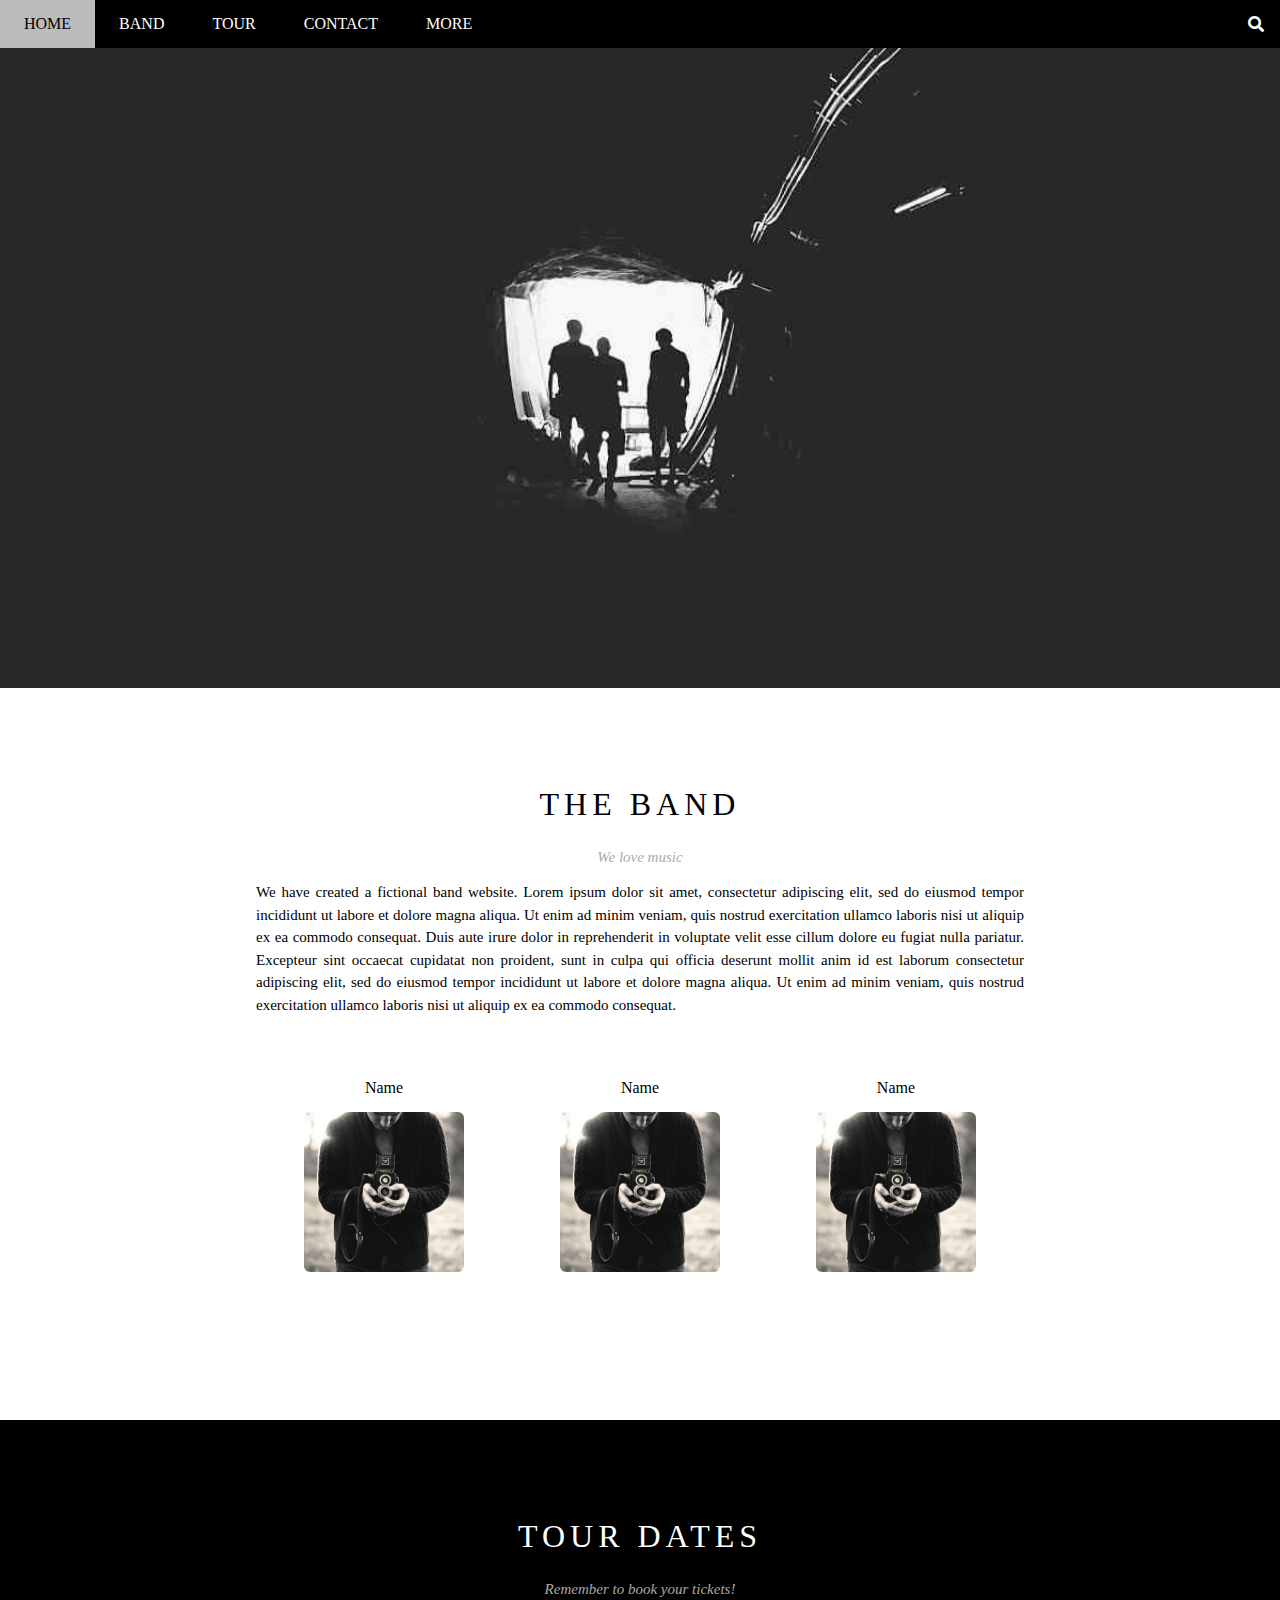
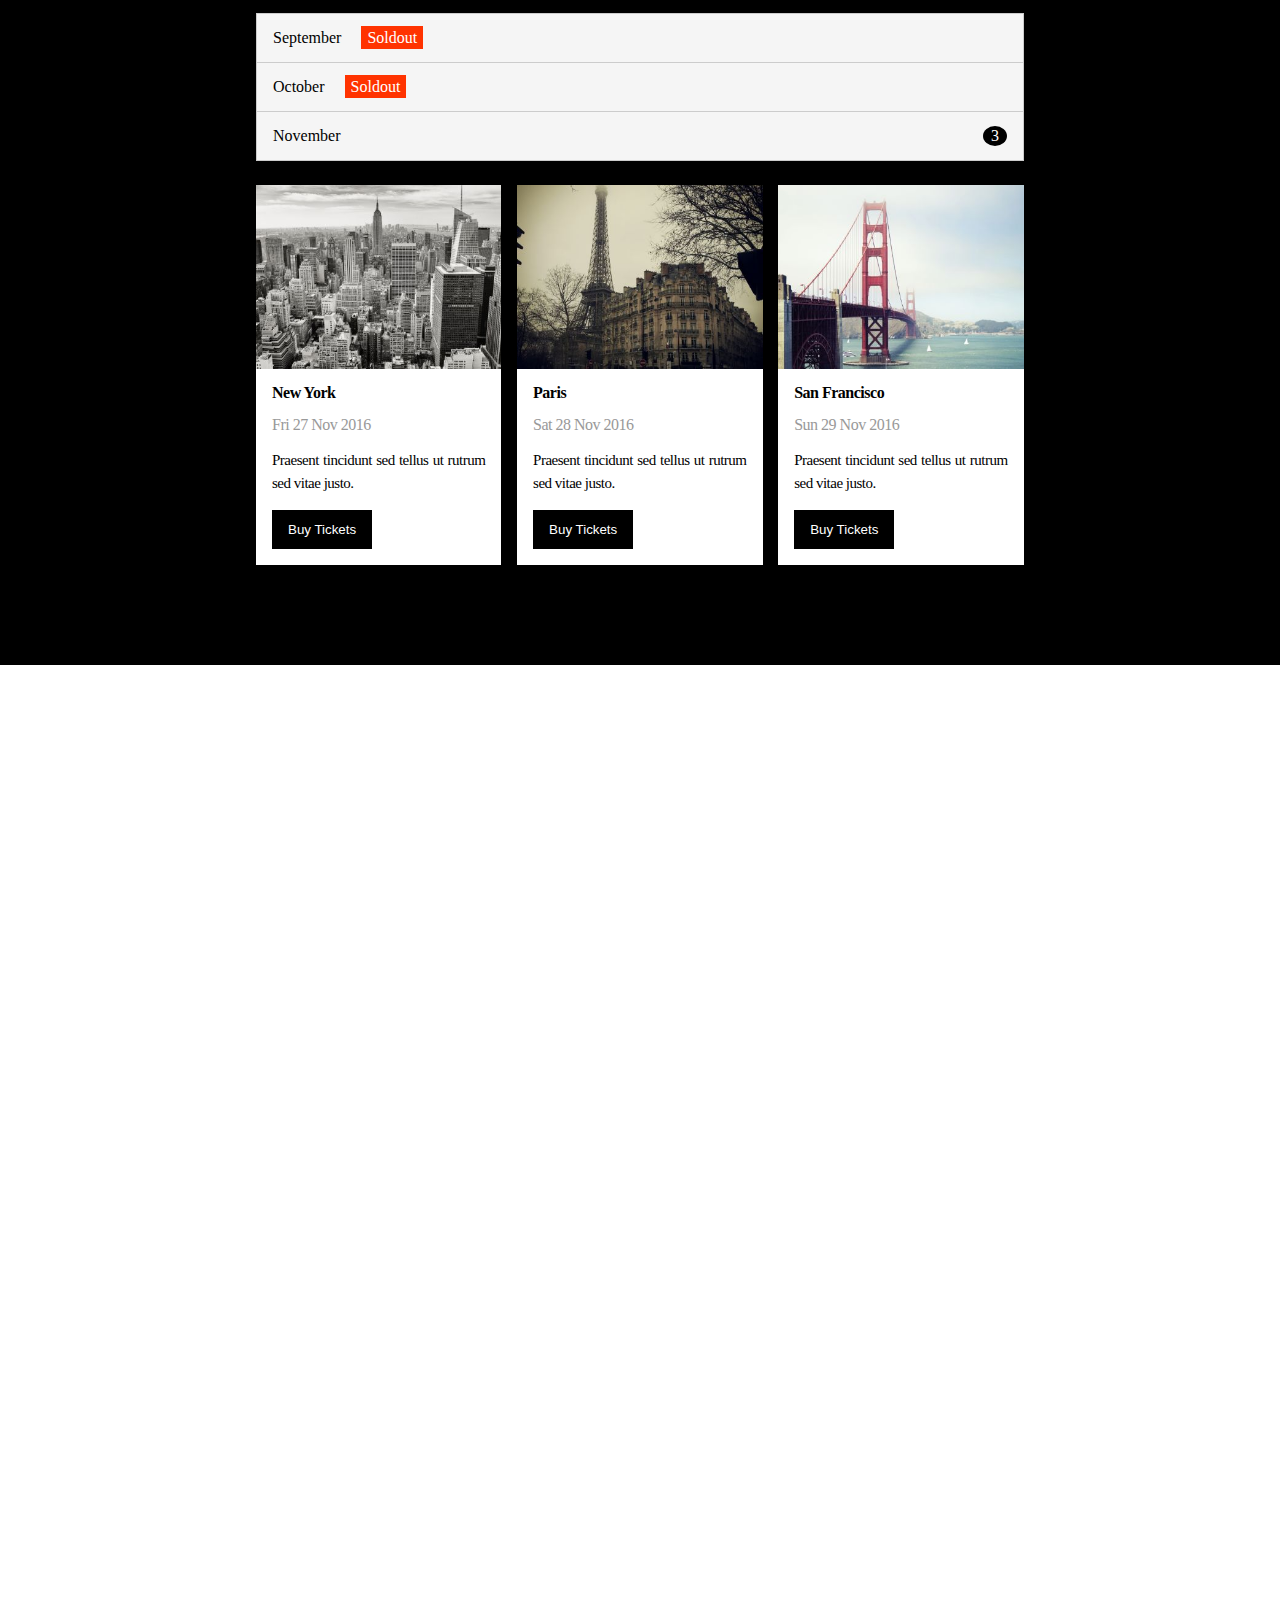
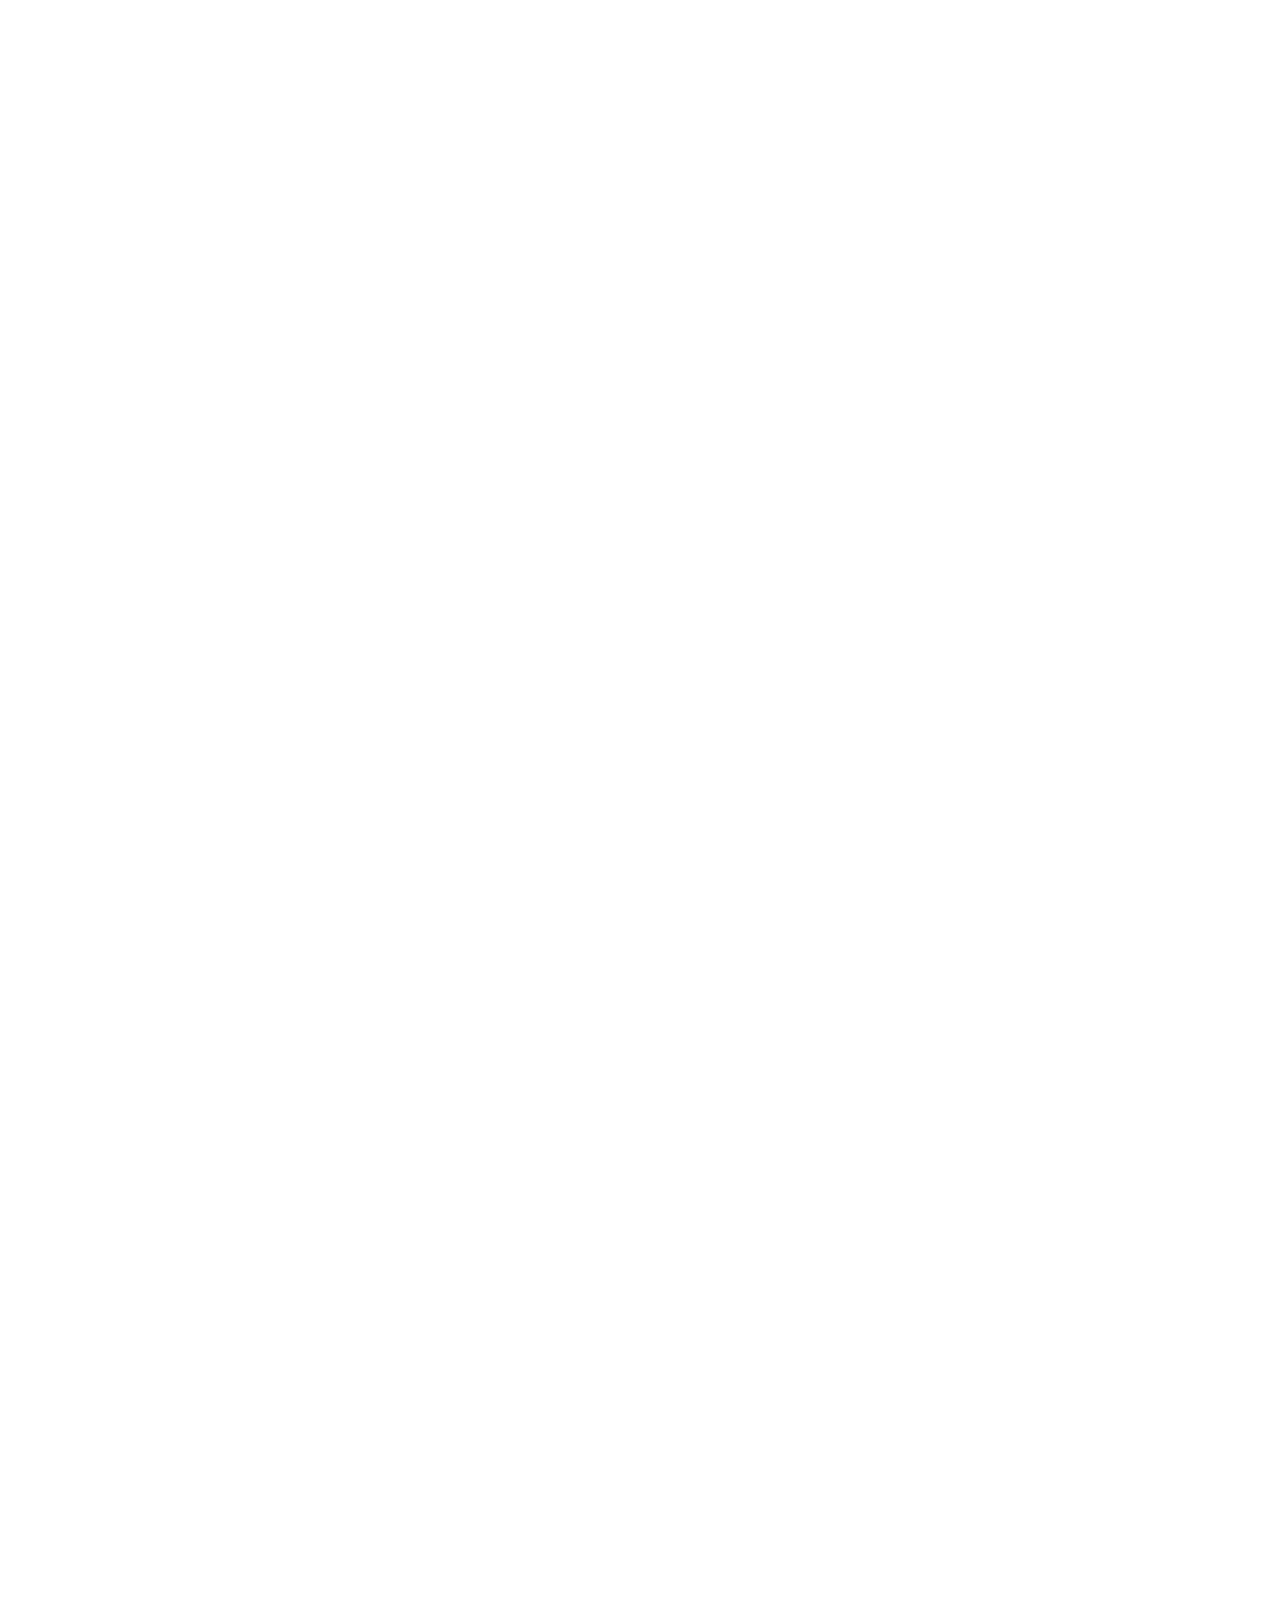
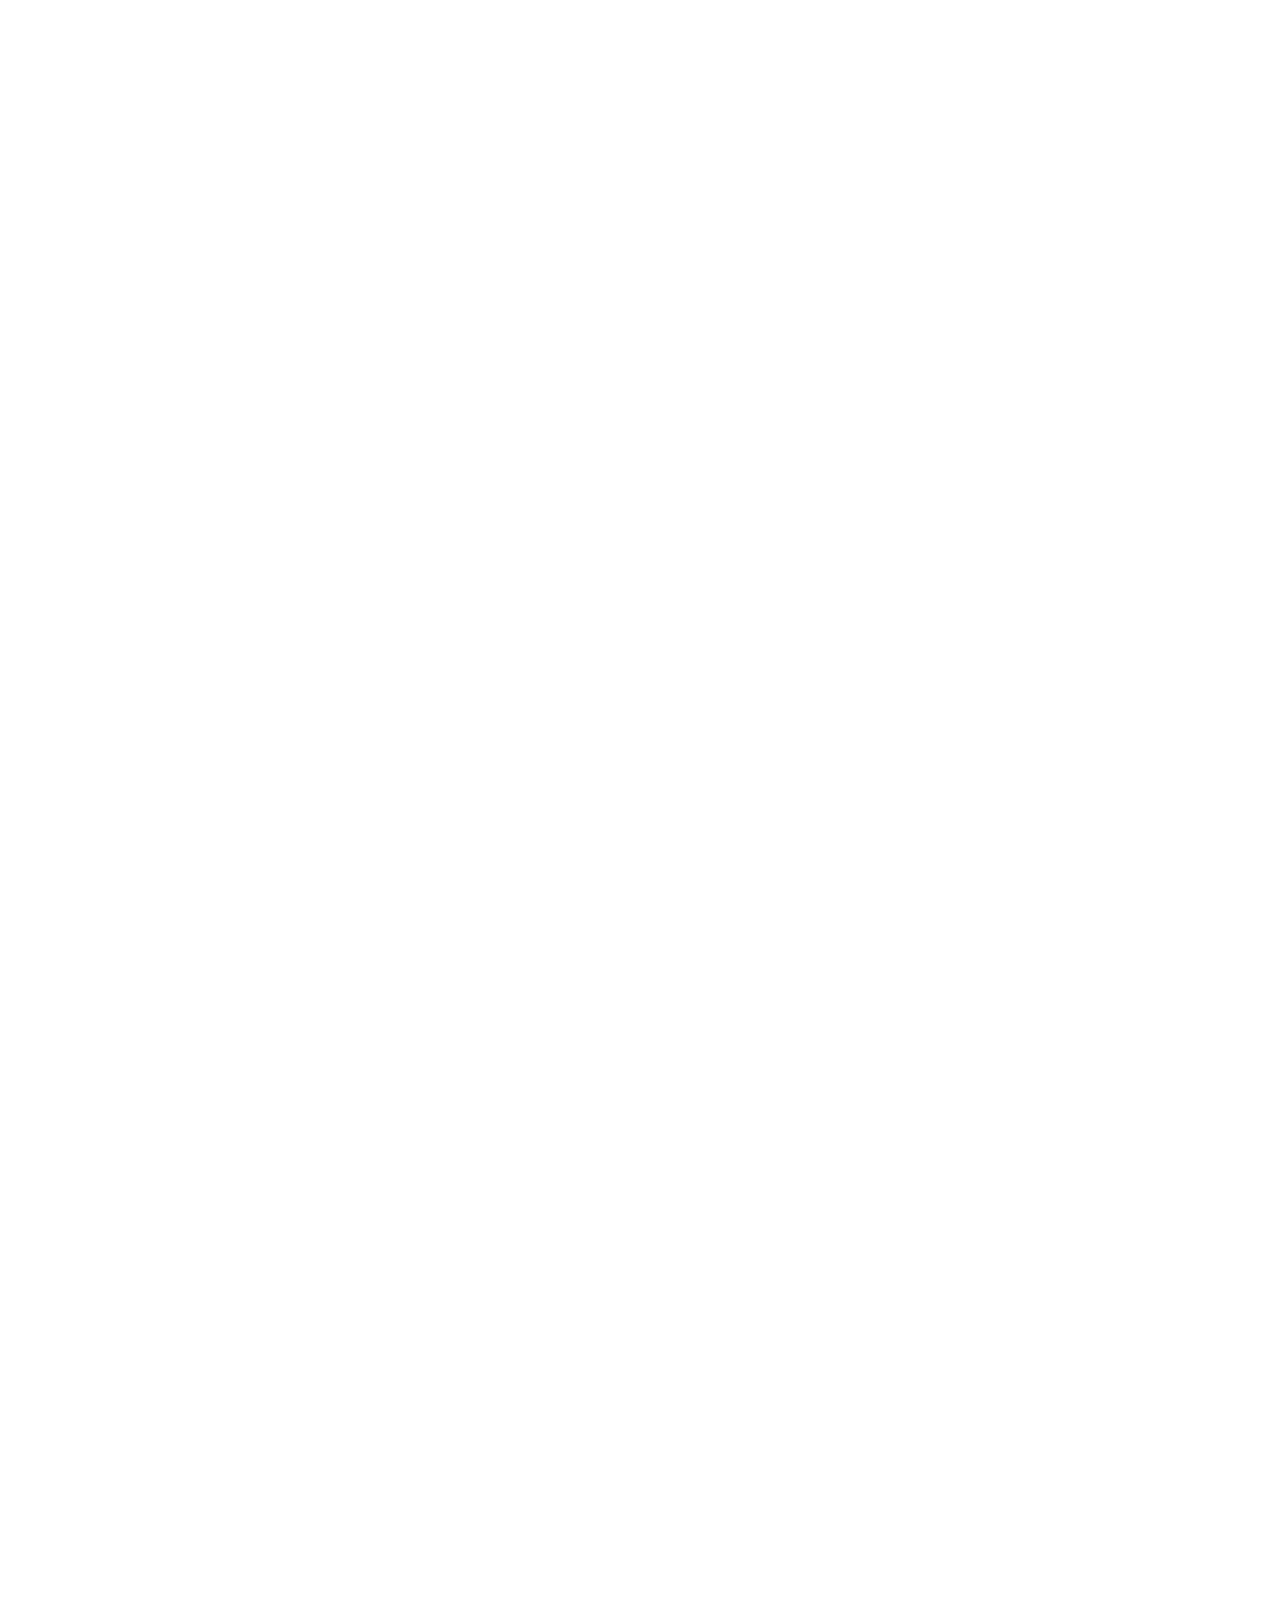
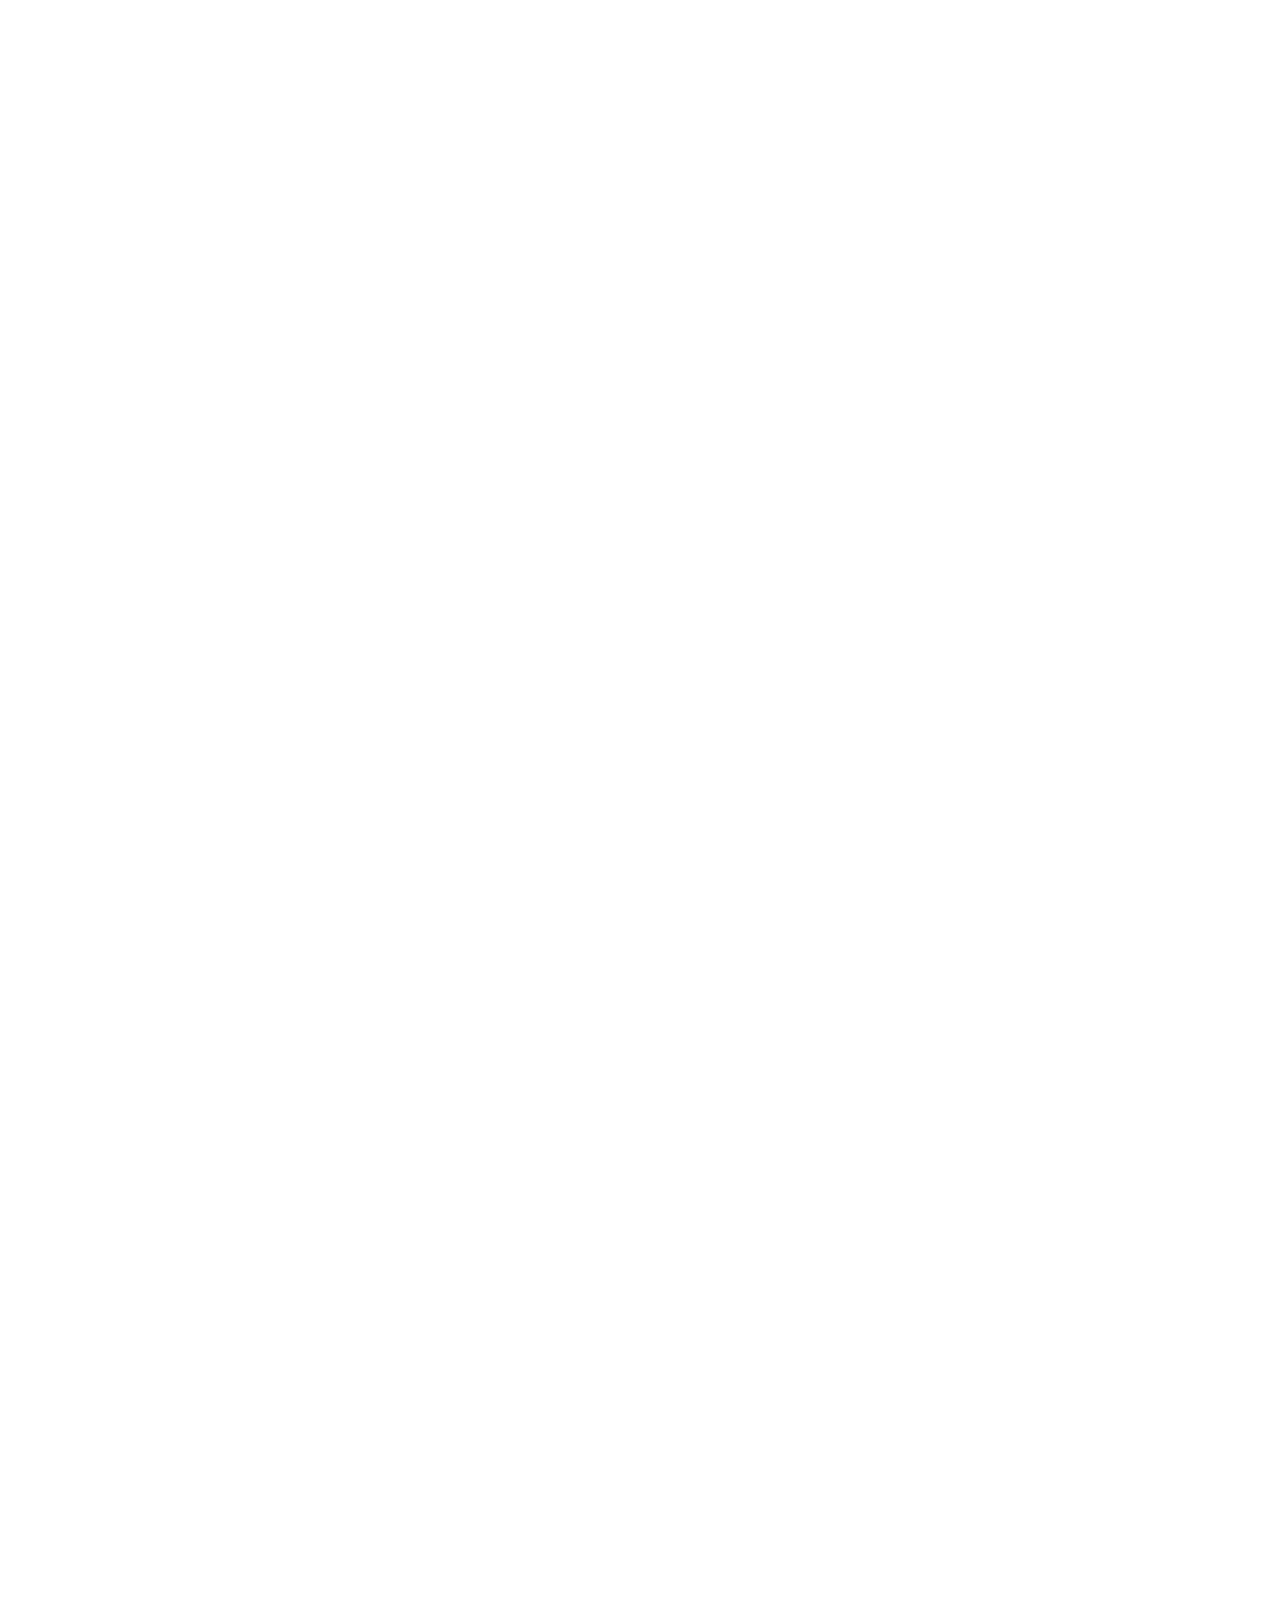
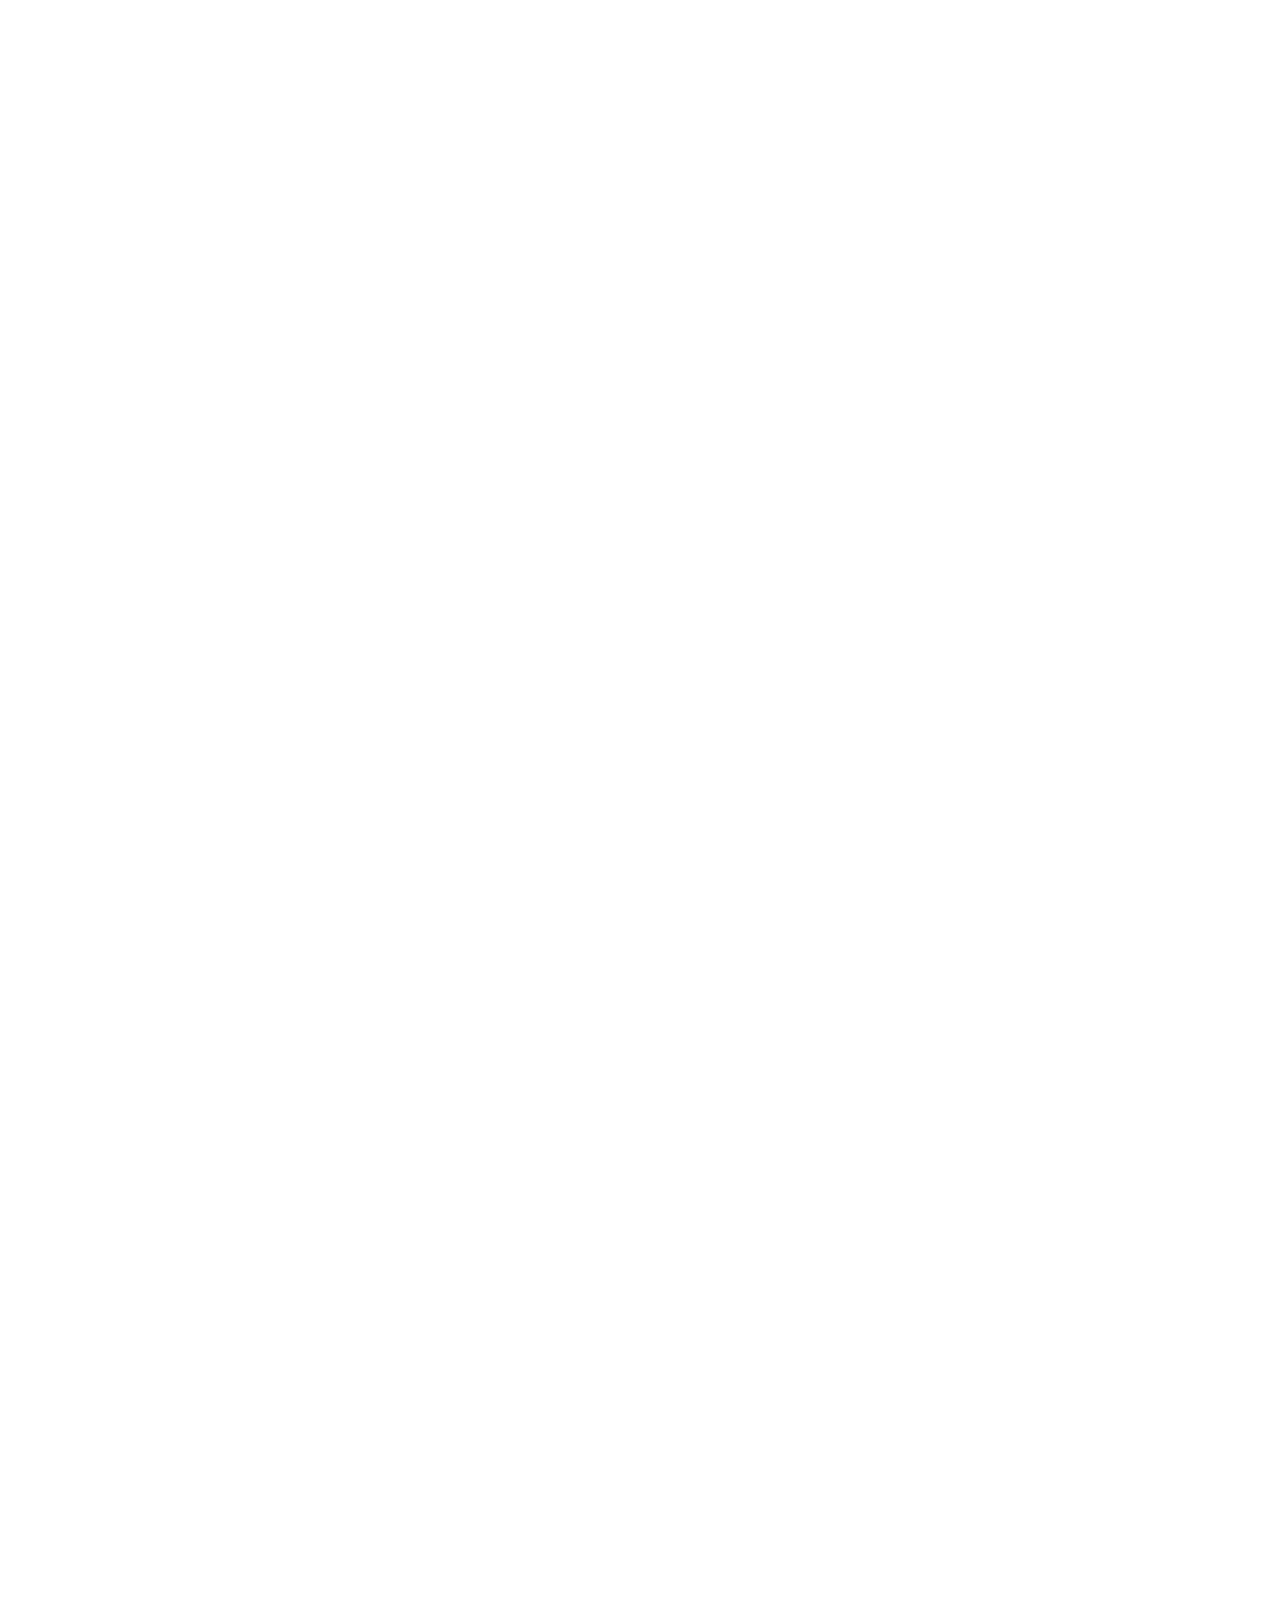
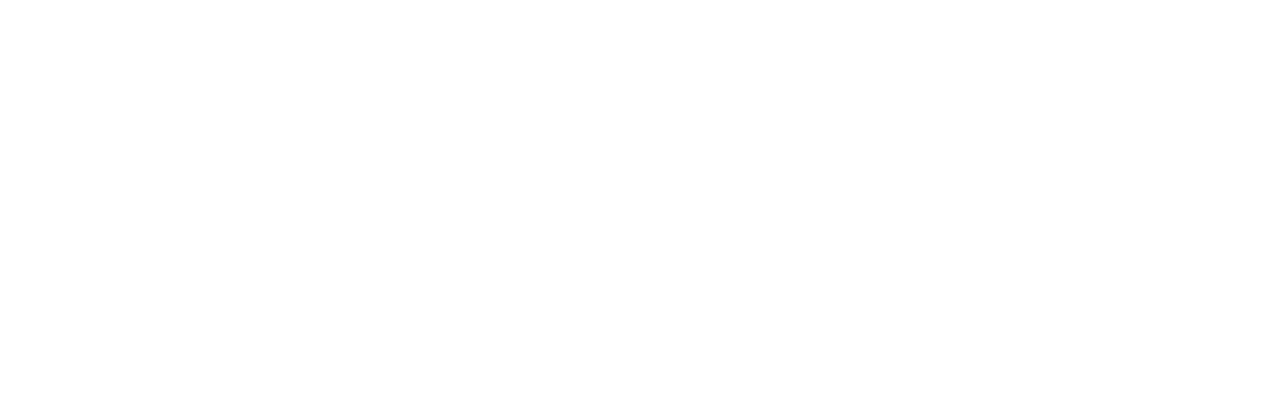
==== html/index.html @ 11af6d63 "git 연습" ====
<!-- 
깃을 연결했어요~
 -->
<!DOCTYPE html>
<html lang="ko">

<head>
	<meta charset="UTF-8">
	<meta http-equiv="X-UA-Compatible" content="IE=edge">
	<meta name="viewport" content="width=device-width, initial-scale=1.0">
	<title>BAND</title>
	<link rel="stylesheet" href="../css/all.min.css">
	<link rel="stylesheet" href="../css/base.css">
	<link rel="stylesheet" href="../css/index.css">
</head>

<body>
	<!-- header-wrapper -->
	<header class="header-wrapper clear">
		<nav class="navi-wrap">
			<div class="navi">HOME</div>
			<div class="navi">BAND</div>
			<div class="navi">TOUR</div>
			<div class="navi">CONTACT</div>
			<div class="navi">MORE</div>
		</nav>
		<div class="search-wrap">
			<i class="fa fa-search"></i>
		</div>
	</header>

	<!-- main-wrapper -->
	<section class="main-wrapper">
		<img src="../img/la.jpg" alt="배너" class="w100">
	</section>

	<!-- band-wrapper -->
	<section class="band-wrapper">
		<div class="wrapper">
			<h2 class="title">THE BAND</h2>
			<h3 class="title">We love music</h3>
			<p class="content">
				We have created a fictional band website. Lorem ipsum dolor sit amet, consectetur adipiscing elit, sed do
				eiusmod tempor incididunt ut labore et dolore magna aliqua. Ut enim ad minim veniam, quis nostrud exercitation
				ullamco laboris nisi ut aliquip ex ea commodo consequat. Duis aute irure dolor in reprehenderit in voluptate
				velit esse cillum dolore eu fugiat nulla pariatur. Excepteur sint occaecat cupidatat non proident, sunt in culpa
				qui officia deserunt mollit anim id est laborum consectetur adipiscing elit, sed do eiusmod tempor incididunt ut
				labore et dolore magna aliqua. Ut enim ad minim veniam, quis nostrud exercitation ullamco laboris nisi ut
				aliquip ex ea commodo consequat.
			</p>
			<div class="member-wrap clear">
				<!-- .member*3>h4.title+img.w100 -->
				<div class="member">
					<h4 class="title">Name</h4>
					<img src="../img/bandmember.jpg" alt="name" class="w100">
				</div>
				<div class="member">
					<h4 class="title">Name</h4>
					<img src="../img/bandmember.jpg" alt="name" class="w100">
				</div>
				<div class="member">
					<h4 class="title">Name</h4>
					<img src="../img/bandmember.jpg" alt="name" class="w100">
				</div>
			</div>
		</div>
	</section>

	<!-- tour-wrapper -->
	<section class="tour-wrapper">
		<div class="wrapper">
			<h2 class="title">TOUR DATES</h2>
			<h3 class="title">Remember to book your tickets!</h3>
			<div class="list-wrap">
				<div class="list list1">
					September
					<span class="soldout">Soldout</span>
				</div>
				<div class="list list2">
					October
					<span class="soldout">Soldout</span>
				</div>
				<div class="list list3">
					November
					<span class="count">3</span>
				</div>
			</div>
			<div class="city-wrap clear">
				<div class="city">
					<div class="img-wrap">
						<img src="../img/newyork.jpg" alt="뉴욕" class="w100">
					</div>
					<div class="desc-wrap">
						<h4 class="title">New York</h4>
						<p class="date">Fri 27 Nov 2016</p>
						<p class="content">Praesent tincidunt sed tellus ut rutrum sed vitae justo.</p>
						<button class="bt-buy">Buy Tickets</button>
					</div>
				</div>
				<div class="city">
					<div class="img-wrap">
						<img src="../img/paris.jpg" alt="파리" class="w100">
					</div>
					<div class="desc-wrap">
						<h4 class="title">Paris</h4>
						<p class="date">Sat 28 Nov 2016</p>
						<p class="content">Praesent tincidunt sed tellus ut rutrum sed vitae justo.</p>
						<button class="bt-buy">Buy Tickets</button>
					</div>
				</div>
				<div class="city">
					<div class="img-wrap">
						<img src="../img/sanfran.jpg" alt="샌프란" class="w100">
					</div>
					<div class="desc-wrap">
						<h4 class="title">San Francisco</h4>
						<p class="date">Sun 29 Nov 2016</p>
						<p class="content">Praesent tincidunt sed tellus ut rutrum sed vitae justo.</p>
						<button class="bt-buy">Buy Tickets</button>
					</div>
				</div>
			</div>
		</div>
	</section>

	<!-- contact-wrapper -->
	<section class="contact-wrapper"></section>

	<!-- loc-wrapper -->
	<section class="loc-wrapper"></section>

	<!-- footer-wrapper -->
	<footer class="footer-wrapper"></footer>
</body>

</html>
---- css/base.css ----
/*
1. block요소(영역을 차지)
	- h1 ~ h6, p, div, header, footer, section, aside, article
	- 리스트요소: ul, ol, li, dl, dd, dt
2. inline 요소(글자취급)
	- a, span, i, em, b, strong, sub, sup ...
border: 두께 스타일(solid, dotted, dashed, double) 색상
*/

/* display: block */
html, body, h1, h2, h3, h4, h5, h6, p, div, header, footer, section, aside, article, ul, ol, li, dl, dd, dt {margin: 0; padding: 0; box-sizing: border-box; line-height: 1;}

h1, h2, h3, h4, h5, h6 {font-weight: normal;}

a:link, a:visited, a:hover, a:active {color: inherit; text-decoration: none;}

img {vertical-align: middle;}
button {background-color: transparent; border: none;}

.clear::after {display: block; content: ""; clear: both;}
.w100 {width: 100%;}
---- css/index.css ----
/* 
display: inline 인 태그는 width/height/margin-top/margin-bottom 이 적용되지 않는다. 그래서 위의 네개 속성을 주기 위해서는 display: inline-block을 적용한다.

상속가능한 속성 - 글씨 속성들
- text-align, color, font-size, font-weight, letter-spacing, line-height ...
*/

/*************** 공통사항 *****************/
body {height: 10000px;}
.wrapper {max-width: 768px; margin: auto; overflow: hidden;}
h2.title {font-size: 32px; letter-spacing: 5px; text-align: center; margin-bottom: 30px;}
h3.title {font-style: italic; color: #aaa; text-align: center; font-size: 15px; margin-bottom: 16px;}
p.content {line-height: 1.5; font-size: 15px; text-align: justify; margin-bottom: 16px;}
section {padding: 100px 0;}

/*************** header-wrapper *****************/
.header-wrapper {background-color: #000; color: #fff;}
.header-wrapper .navi-wrap {float: left;}
.header-wrapper .navi-wrap .navi {float: left; padding: 16px 24px; cursor: pointer;}
.header-wrapper .navi-wrap .navi:hover {color: #000; background-color: #bbb;}
.header-wrapper .search-wrap {float: right;}
.header-wrapper .search-wrap i {padding: 16px;}
.header-wrapper .search-wrap i:hover {background-color: #f30; cursor: pointer;}

/*************** main-wrapper *****************/
/* section.main-wrapper {padding: 100px;} */
.main-wrapper {padding: 0;}

/*************** band-wrapper *****************/
.band-wrapper .member {float: left; width: 33.3333%; padding: 48px;}
.band-wrapper h4.title {text-align: center; margin-bottom: 16px;}
.band-wrapper .member img {border-radius: 6px;}

/*************** tour-wrapper *****************/
.tour-wrapper {background-color: #000;}
.tour-wrapper h2.title {color: #fff;}
.tour-wrapper .list-wrap {background-color: #f5f5f5; 
	border: 1px solid #ccc; margin-bottom: 24px;}
.tour-wrapper .list-wrap .list {padding: 16px;}
.tour-wrapper .list-wrap .list:not(:last-child) {border-bottom: 1px solid #ccc;}
.tour-wrapper .list-wrap .list .soldout {background-color: #f30; color: #fff; padding: 3px 6px; margin-left: 16px;}
.tour-wrapper .list-wrap .list .count {float: right; background-color: #000; color: #fff; padding: 2px 8px; border-radius: 50%; margin-top: -2px;}
.tour-wrapper .city-wrap {width: 102%;}
.tour-wrapper .city-wrap .city {width: 31.3333%; margin-right: 2%; float: left;}
.tour-wrapper .city-wrap .img-wrap:hover img {opacity: .7;}
.tour-wrapper .city .desc-wrap {background-color: #fff; color: #000; padding: 16px; letter-spacing: -.5px;}
.tour-wrapper .city .desc-wrap h4.title {font-weight: bold; margin-bottom: 16px;}
.tour-wrapper .city .desc-wrap p.date {color: #999; margin-bottom: 16px;}
.tour-wrapper .city .desc-wrap .bt-buy {padding: 12px 16px; background-color: #000; color: #fff;}
.tour-wrapper .city .desc-wrap .bt-buy:hover {background-color: #ccc; color: #000;}

/* 
.tour-wrapper .list1 {background-color: red;}
.tour-wrapper .list-wrap > :nth-child(2) {background-color: green;}
.tour-wrapper .list-wrap > :nth-child(3) {background-color: blue;} 
*/

/*************** contact-wrapper *****************/


/*************** loc-wrapper *****************/


/*************** footer-wrapper *****************/
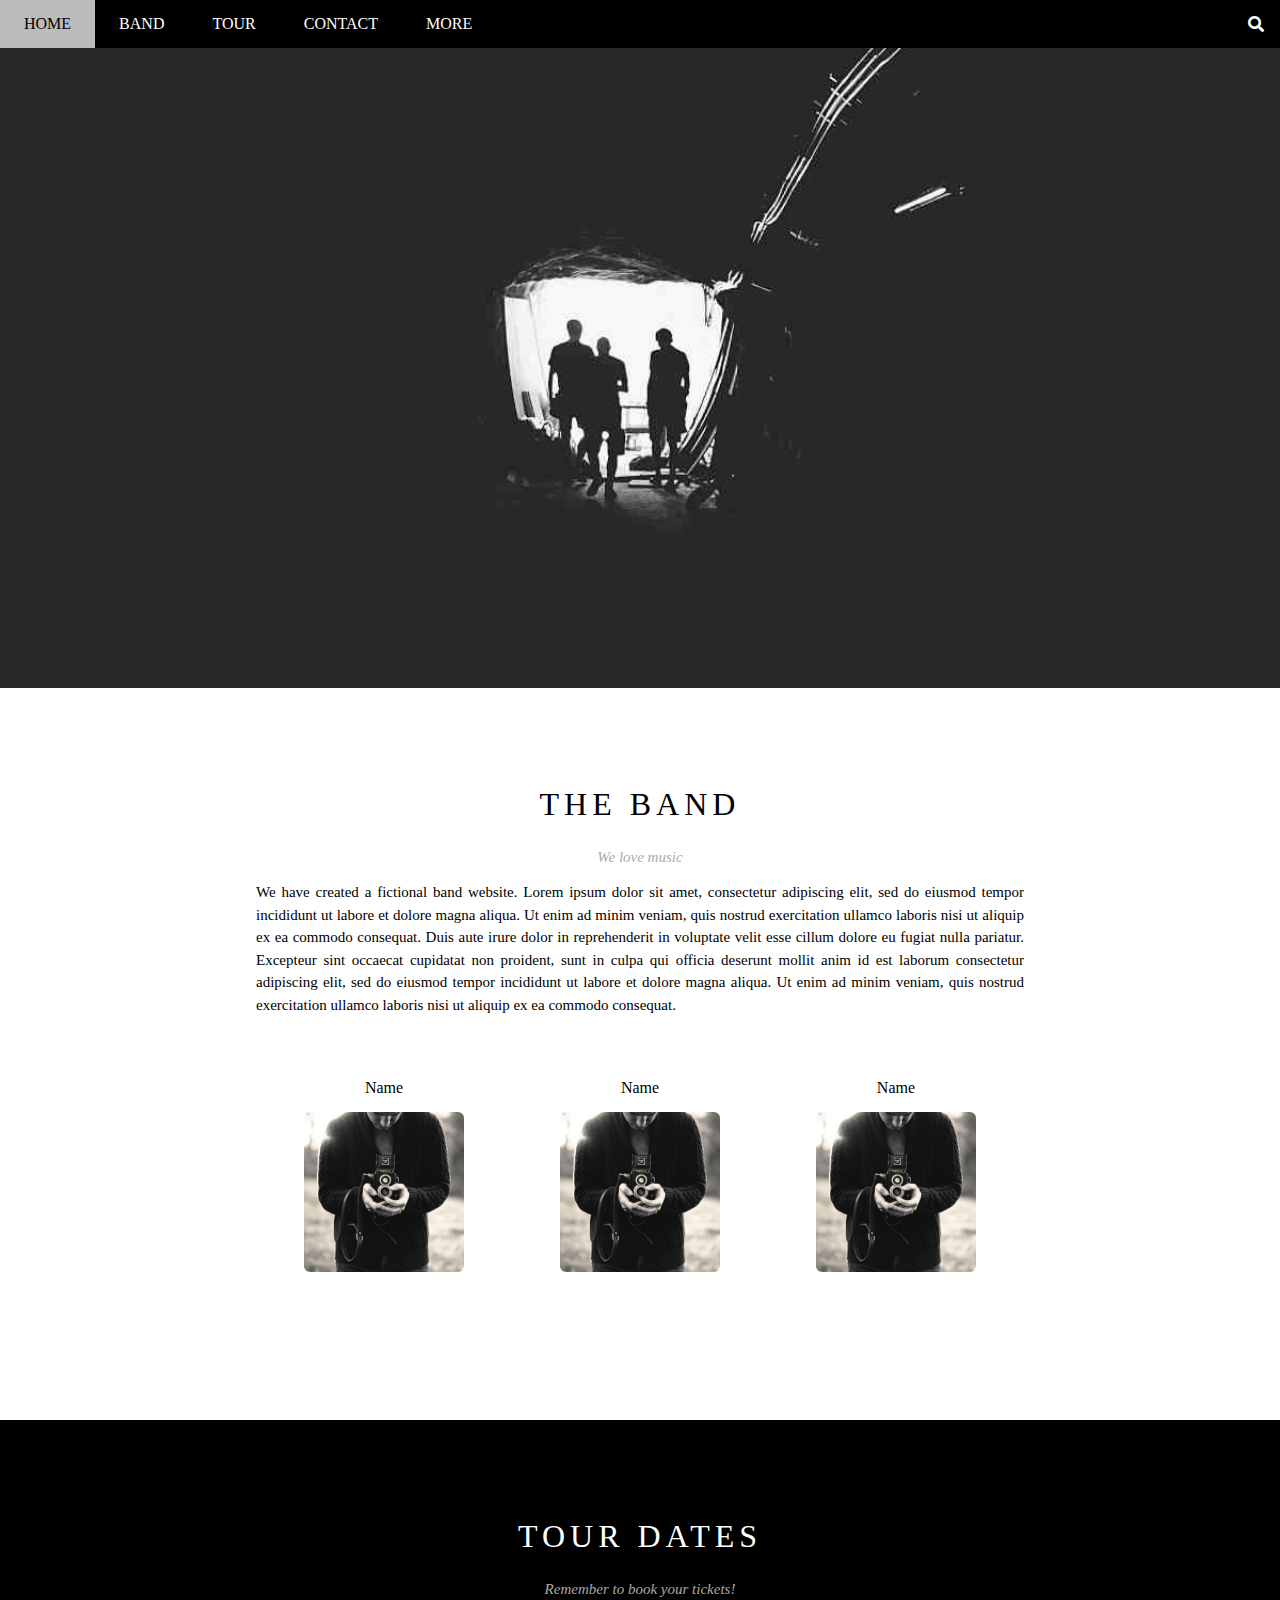
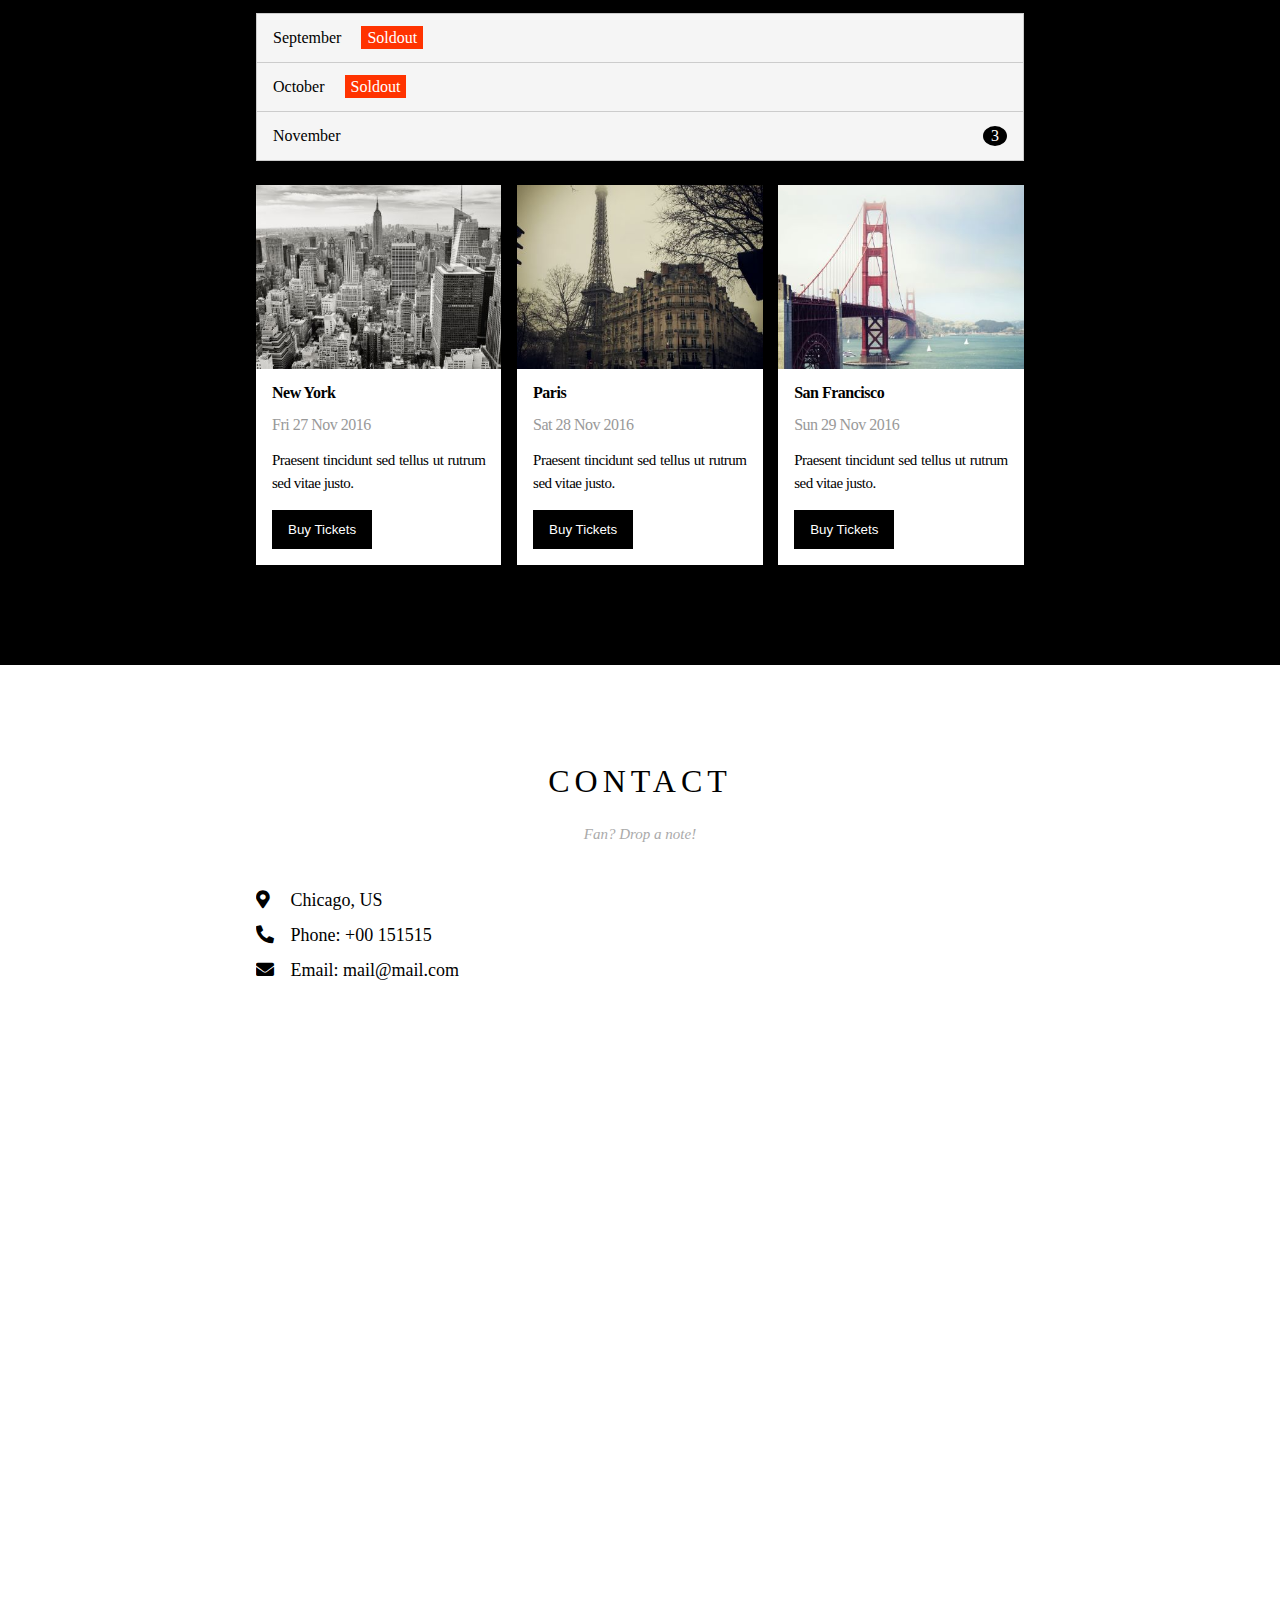
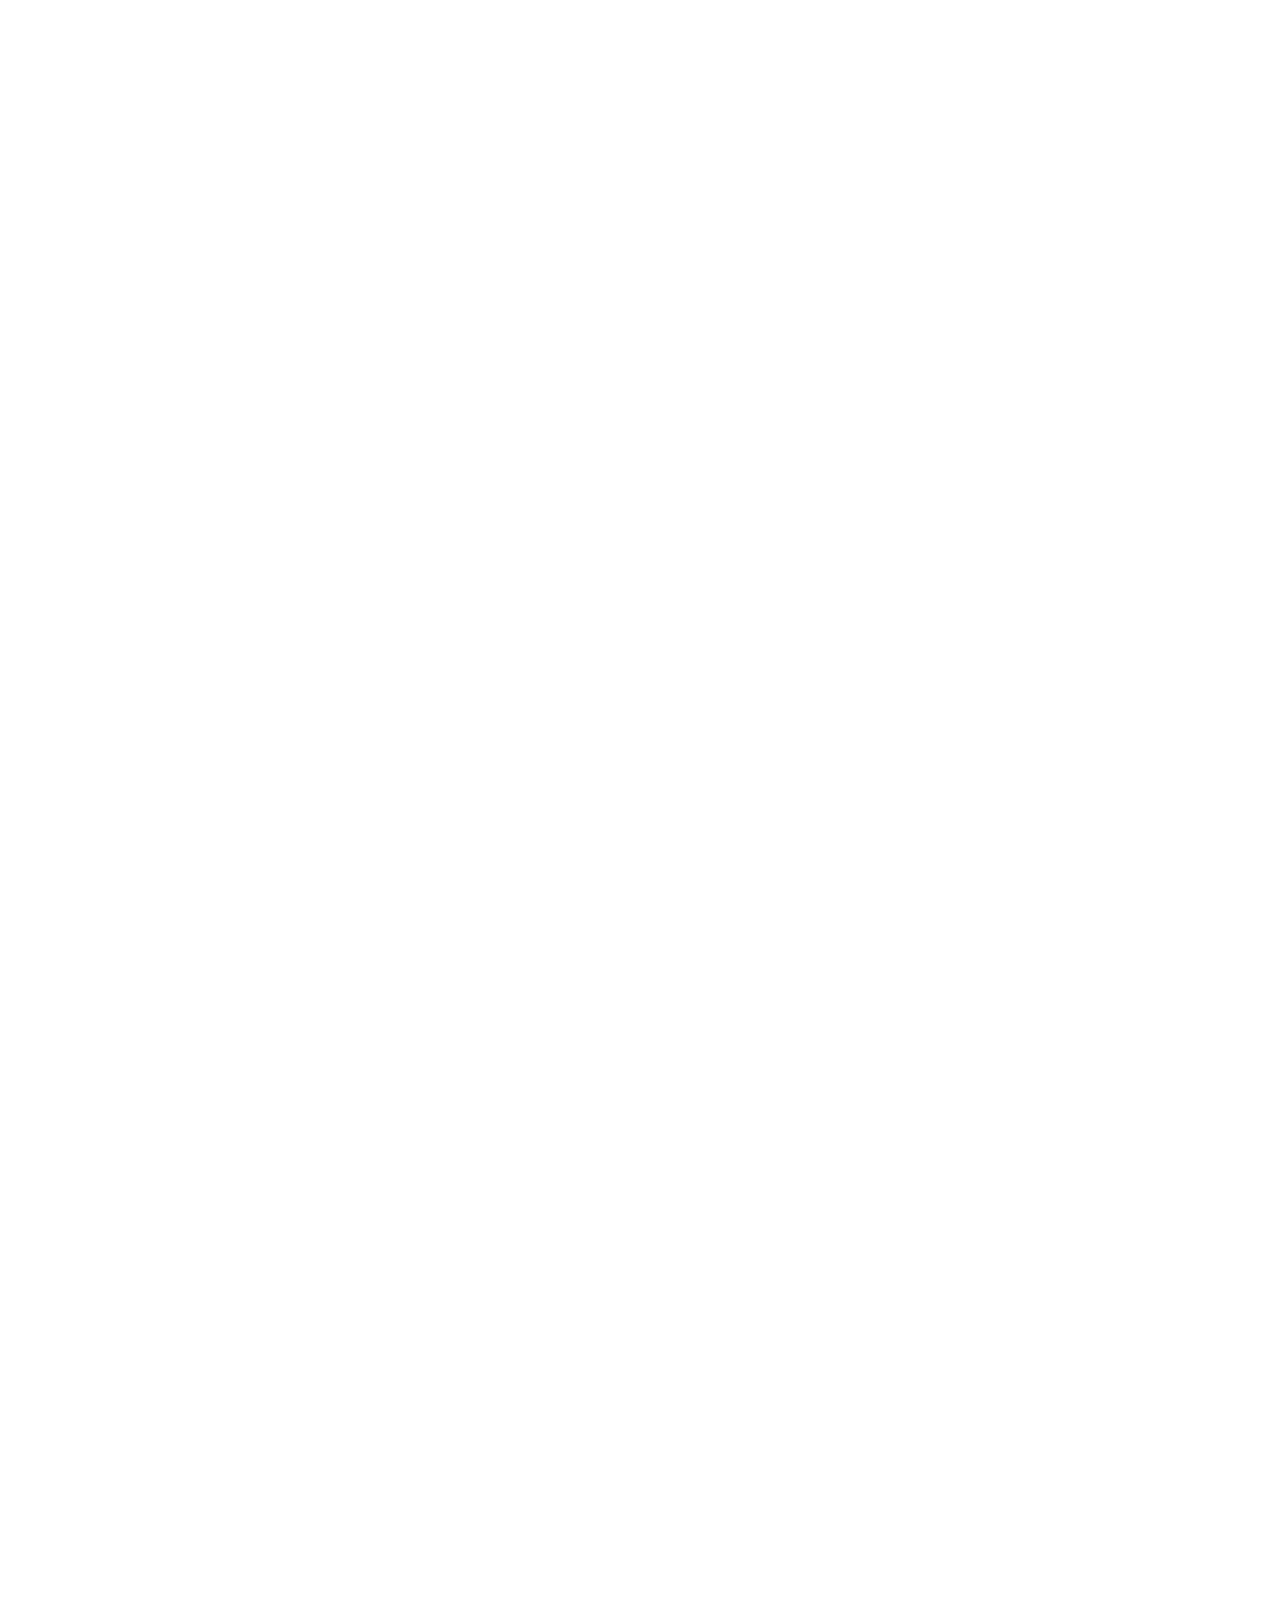
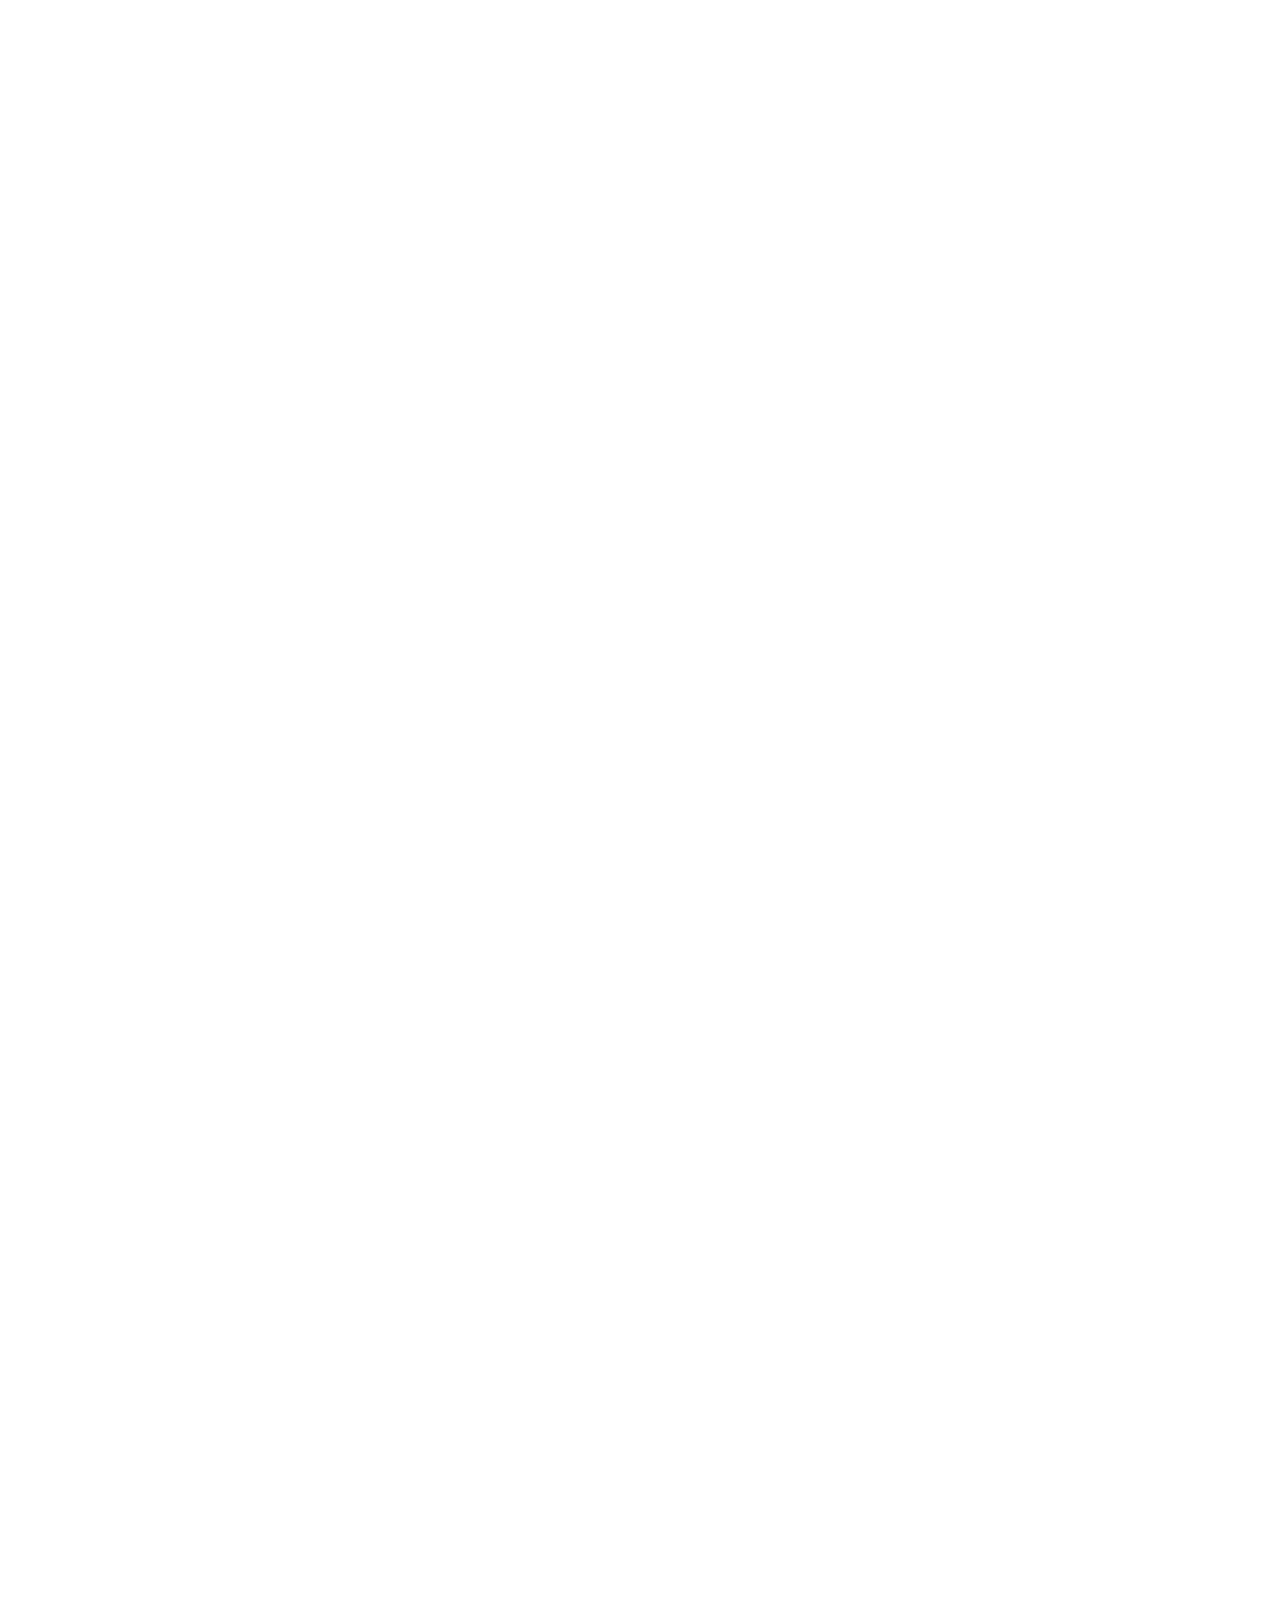
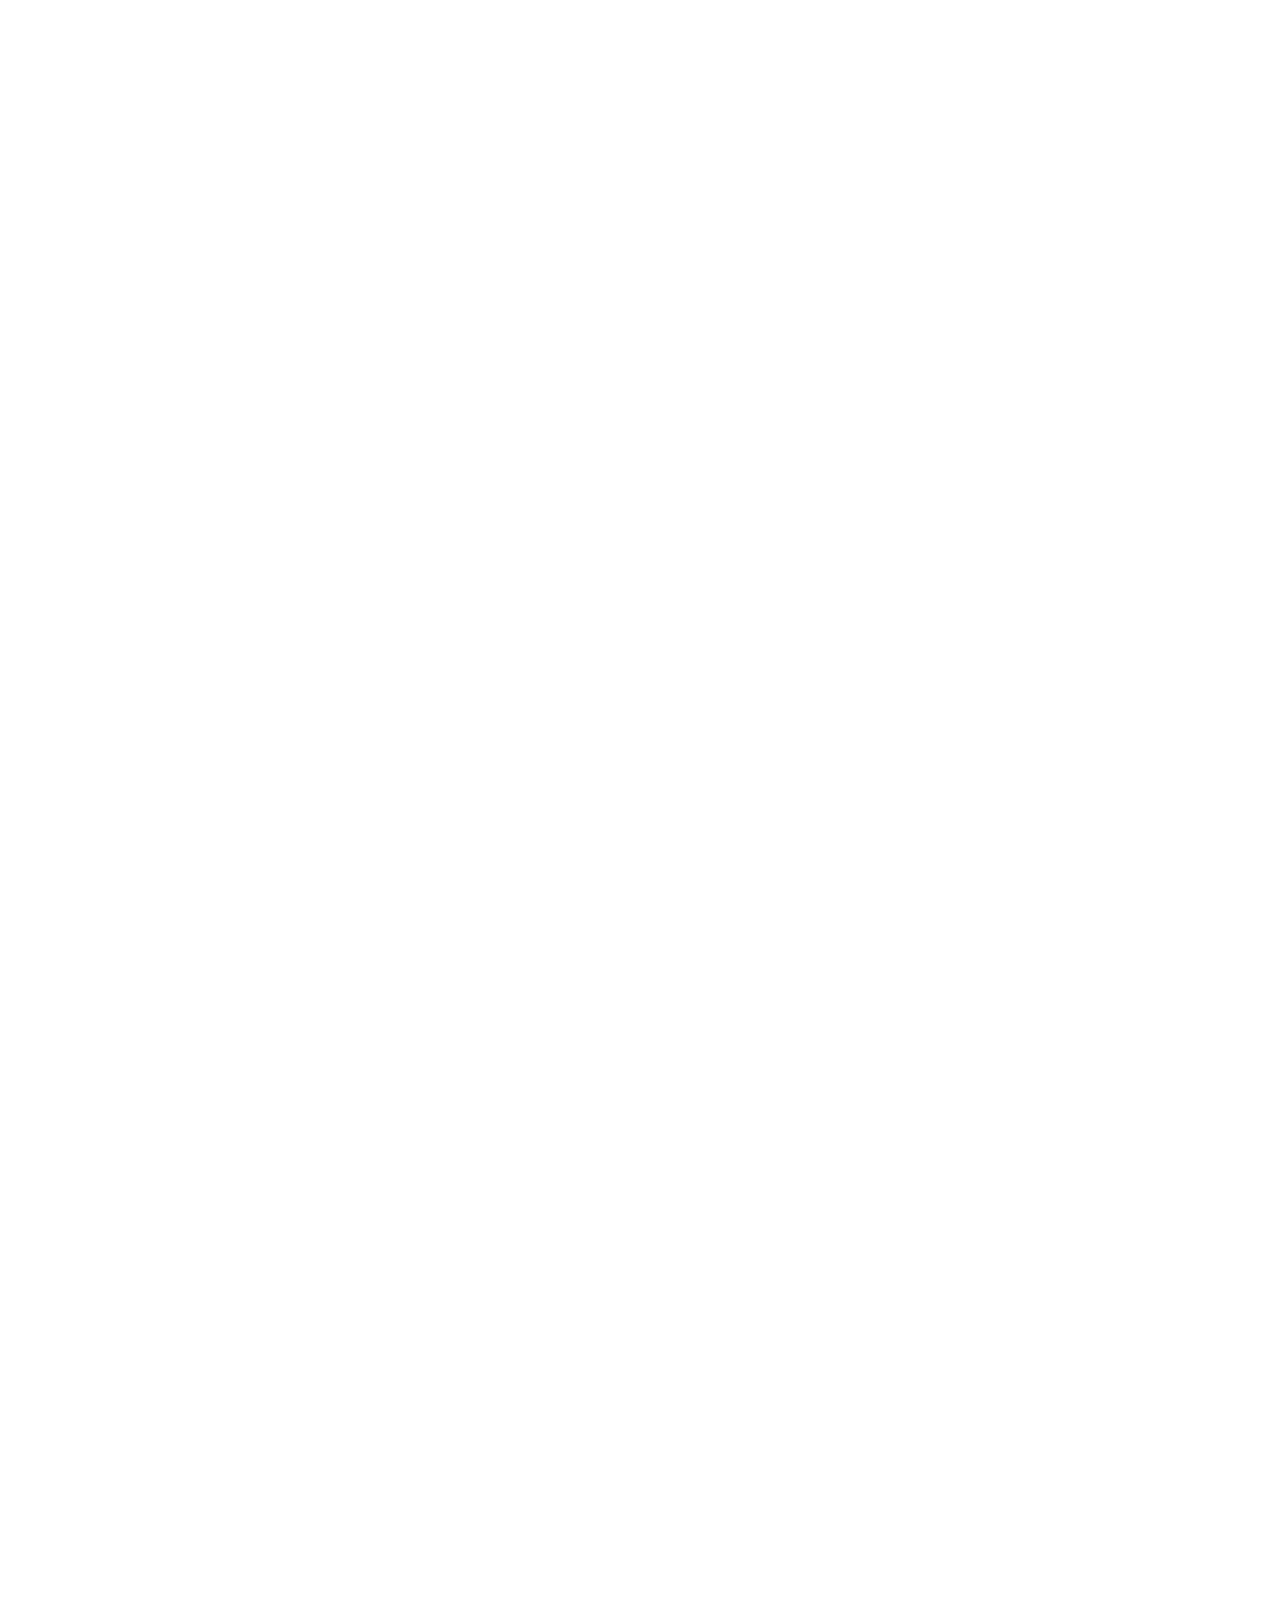
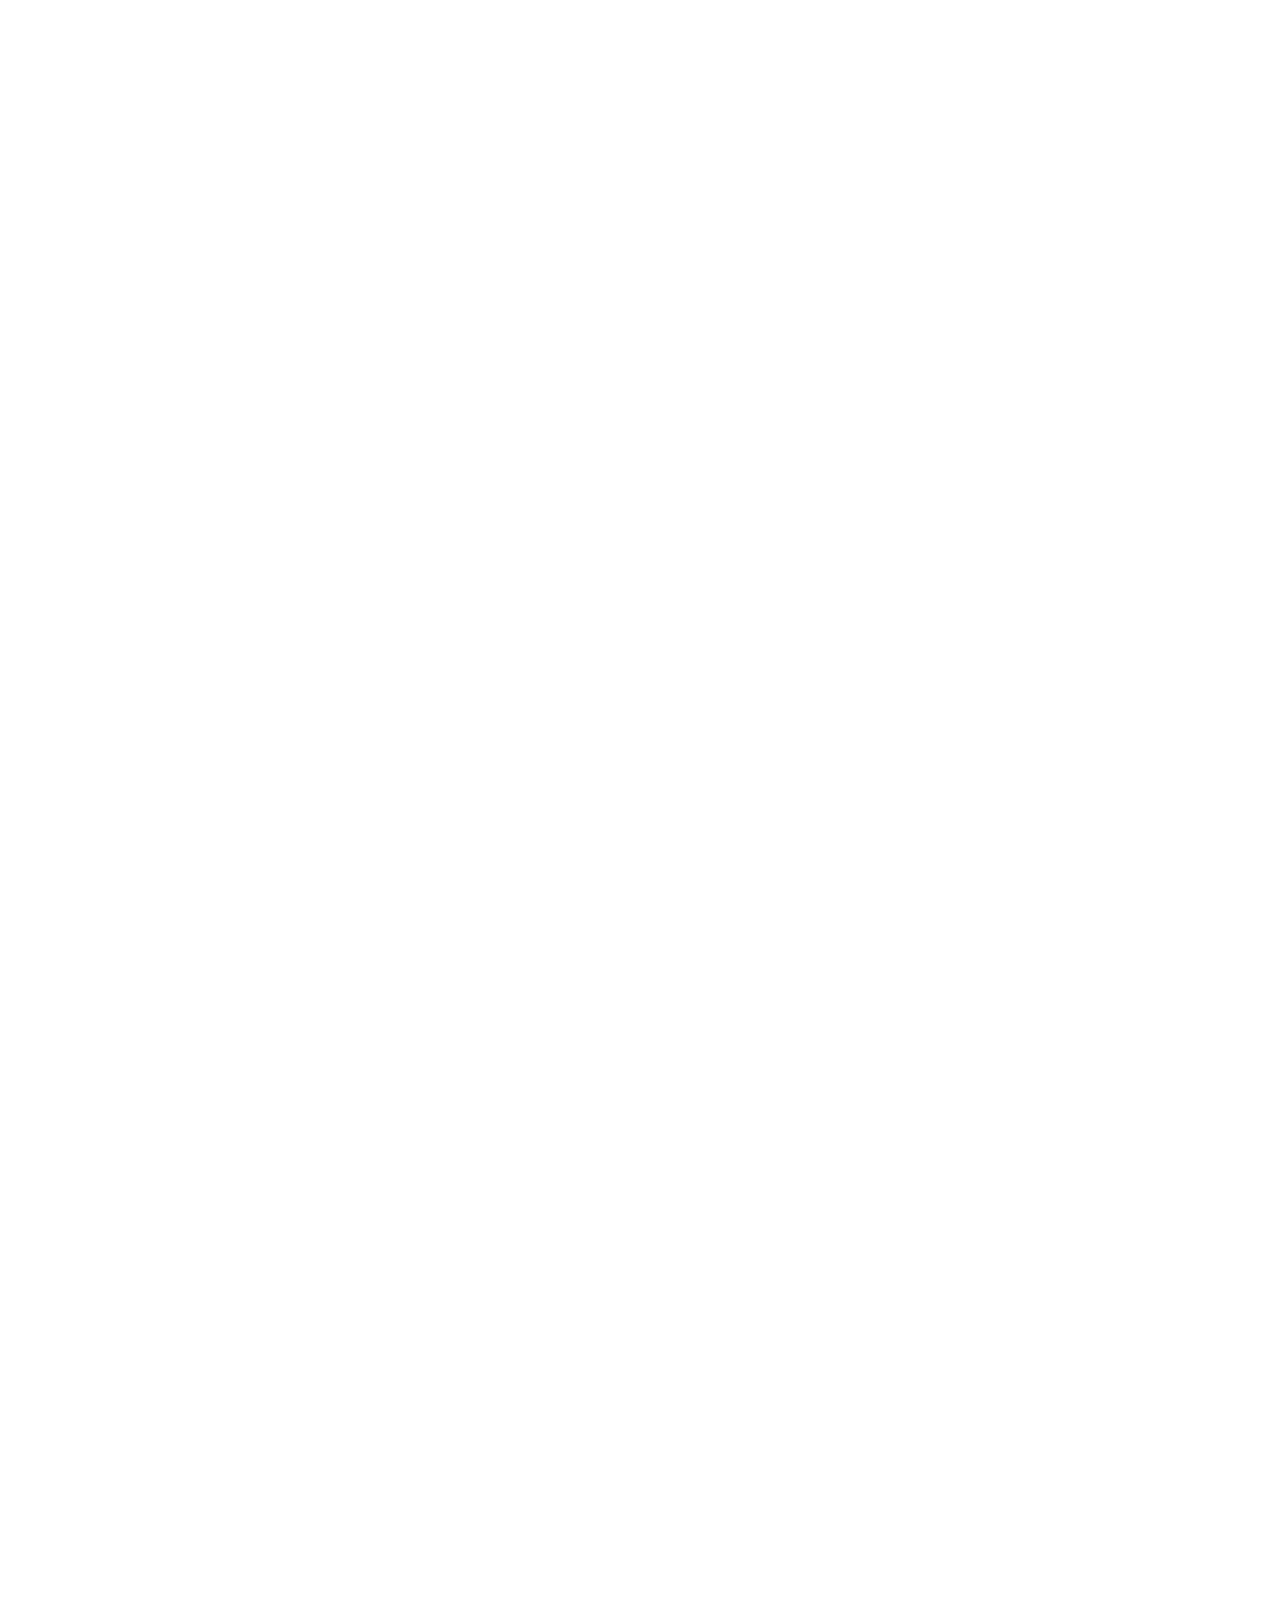
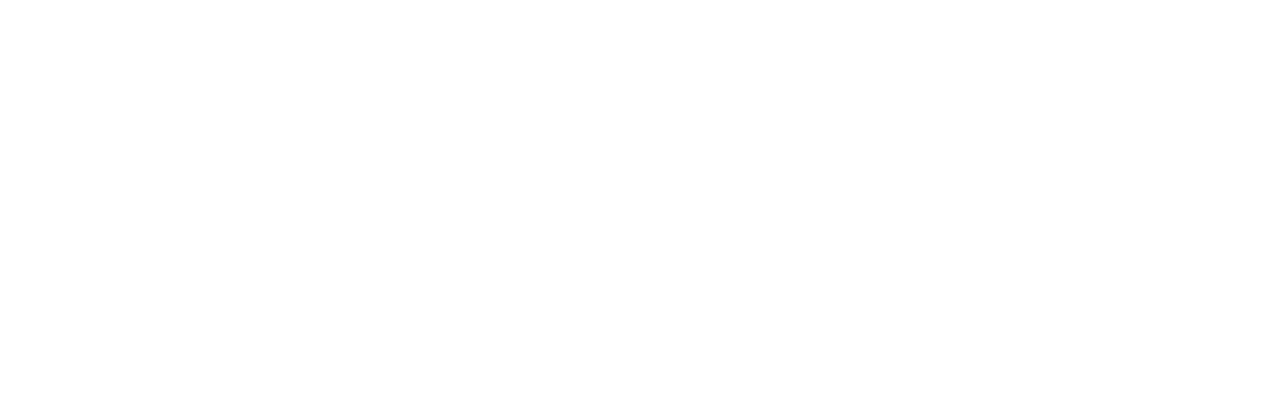
==== commit 9c6afdf7: "contact-wrapper info-wrap 작업완료" ====
--- a/html/index.html
+++ b/html/index.html
@@ -1,6 +1,3 @@
-<!-- 
-깃을 연결했어요~
- -->
 <!DOCTYPE html>
 <html lang="ko">
 
@@ -124,7 +121,29 @@
 	</section>
 
 	<!-- contact-wrapper -->
-	<section class="contact-wrapper"></section>
+	<section class="contact-wrapper">
+		<div class="wrapper">
+			<h2 class="title">CONTACT</h2>
+			<h3 class="title">Fan? Drop a note!</h3>
+			<div class="desc-wrapper">
+				<div class="info-wrap">
+					<address>
+						<i class="fa fa-map-marker-alt"></i>
+						Chicago, US
+					</address>
+					<div class="phone">
+						<i class="fa fa-phone-alt"></i>
+						Phone: +00 151515
+					</div>
+					<div class="email">
+						<i class="fa fa-envelope"></i>
+						Email: mail@mail.com
+					</div>
+				</div>
+				<div class="mail-wrap"></div>
+			</div>
+		</div>
+	</section>
 
 	<!-- loc-wrapper -->
 	<section class="loc-wrapper"></section>
--- a/css/base.css
+++ b/css/base.css
@@ -16,6 +16,7 @@
 
 img {vertical-align: middle;}
 button {background-color: transparent; border: none;}
+address {font-style: normal;}
 
 .clear::after {display: block; content: ""; clear: both;}
 .w100 {width: 100%;}
--- a/css/index.css
+++ b/css/index.css
@@ -56,6 +56,10 @@
 */
 
 /*************** contact-wrapper *****************/
+.contact-wrapper .desc-wrapper {padding: 32px 0;}
+.contact-wrapper .info-wrap {font-size: 18px;}
+.contact-wrapper .info-wrap i {width: 30px;}
+.contact-wrapper .info-wrap > * {margin-bottom: 16px;}
 
 
 /*************** loc-wrapper *****************/
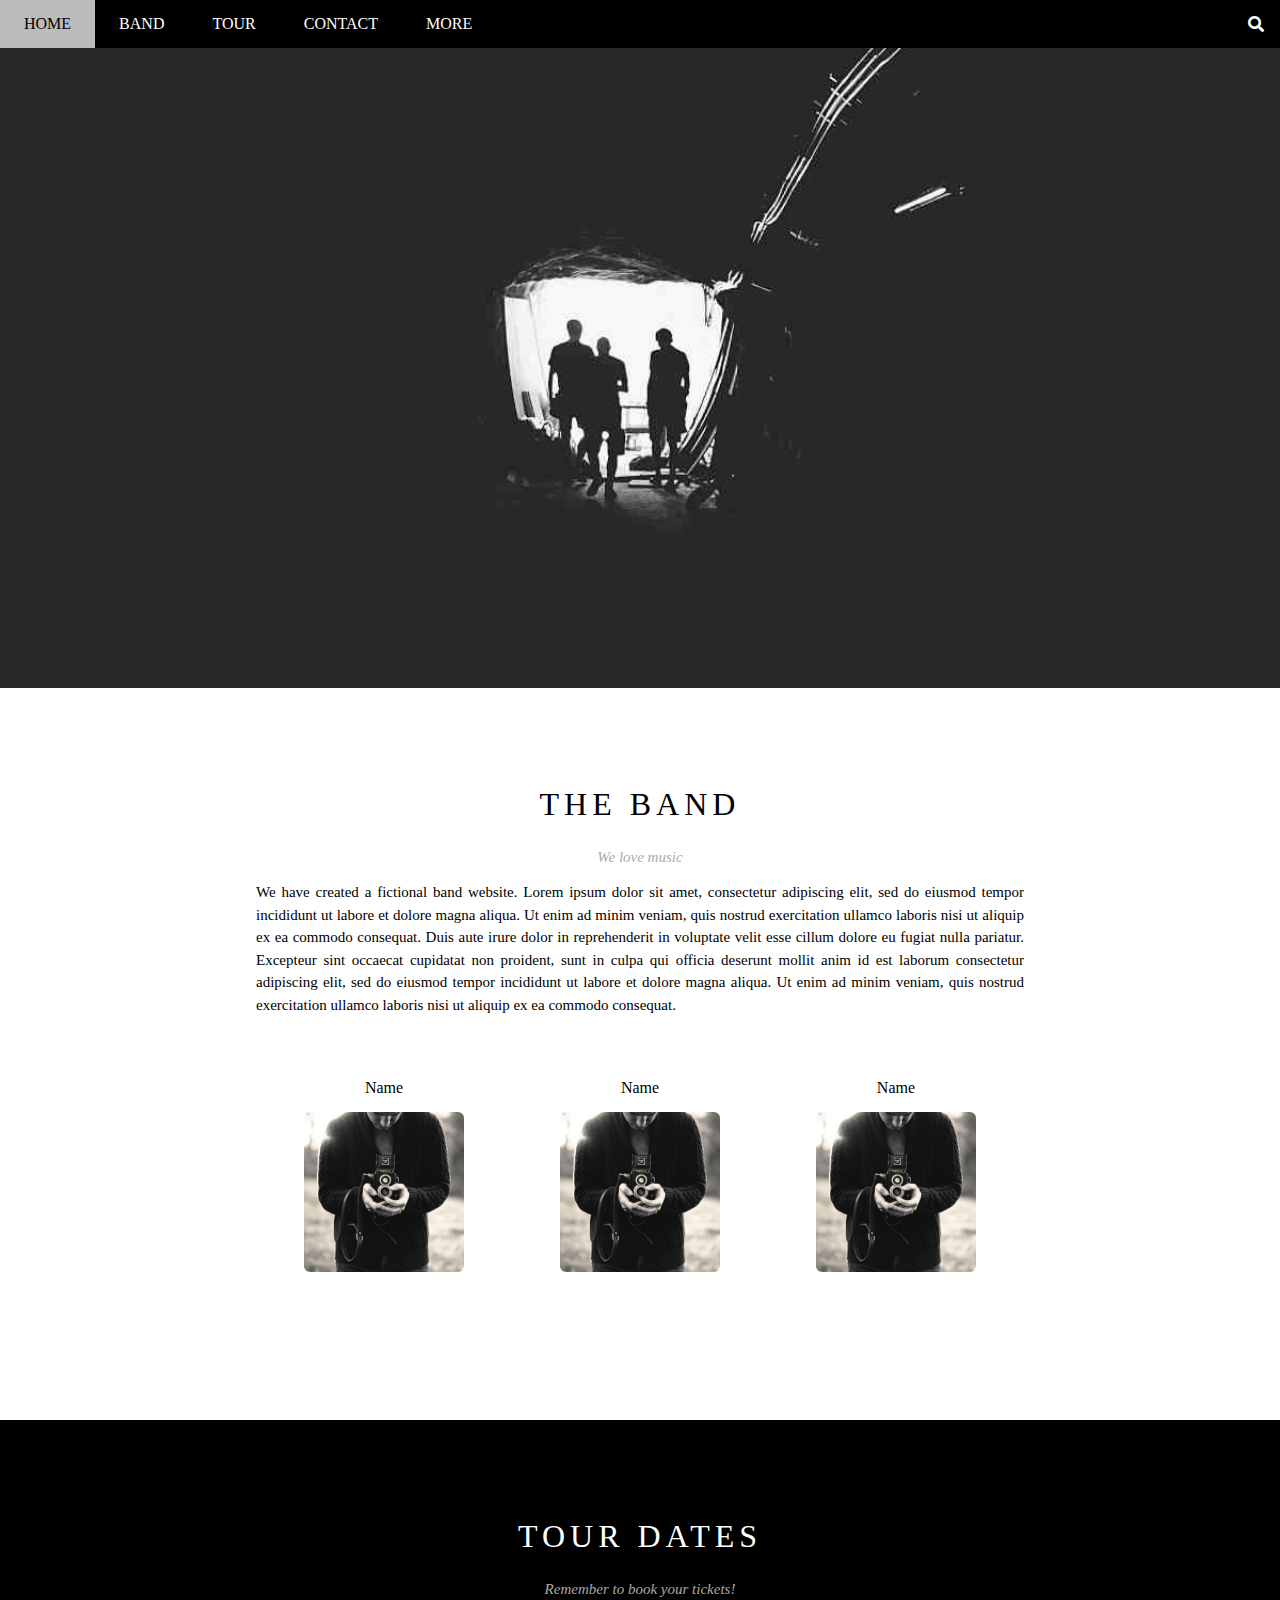
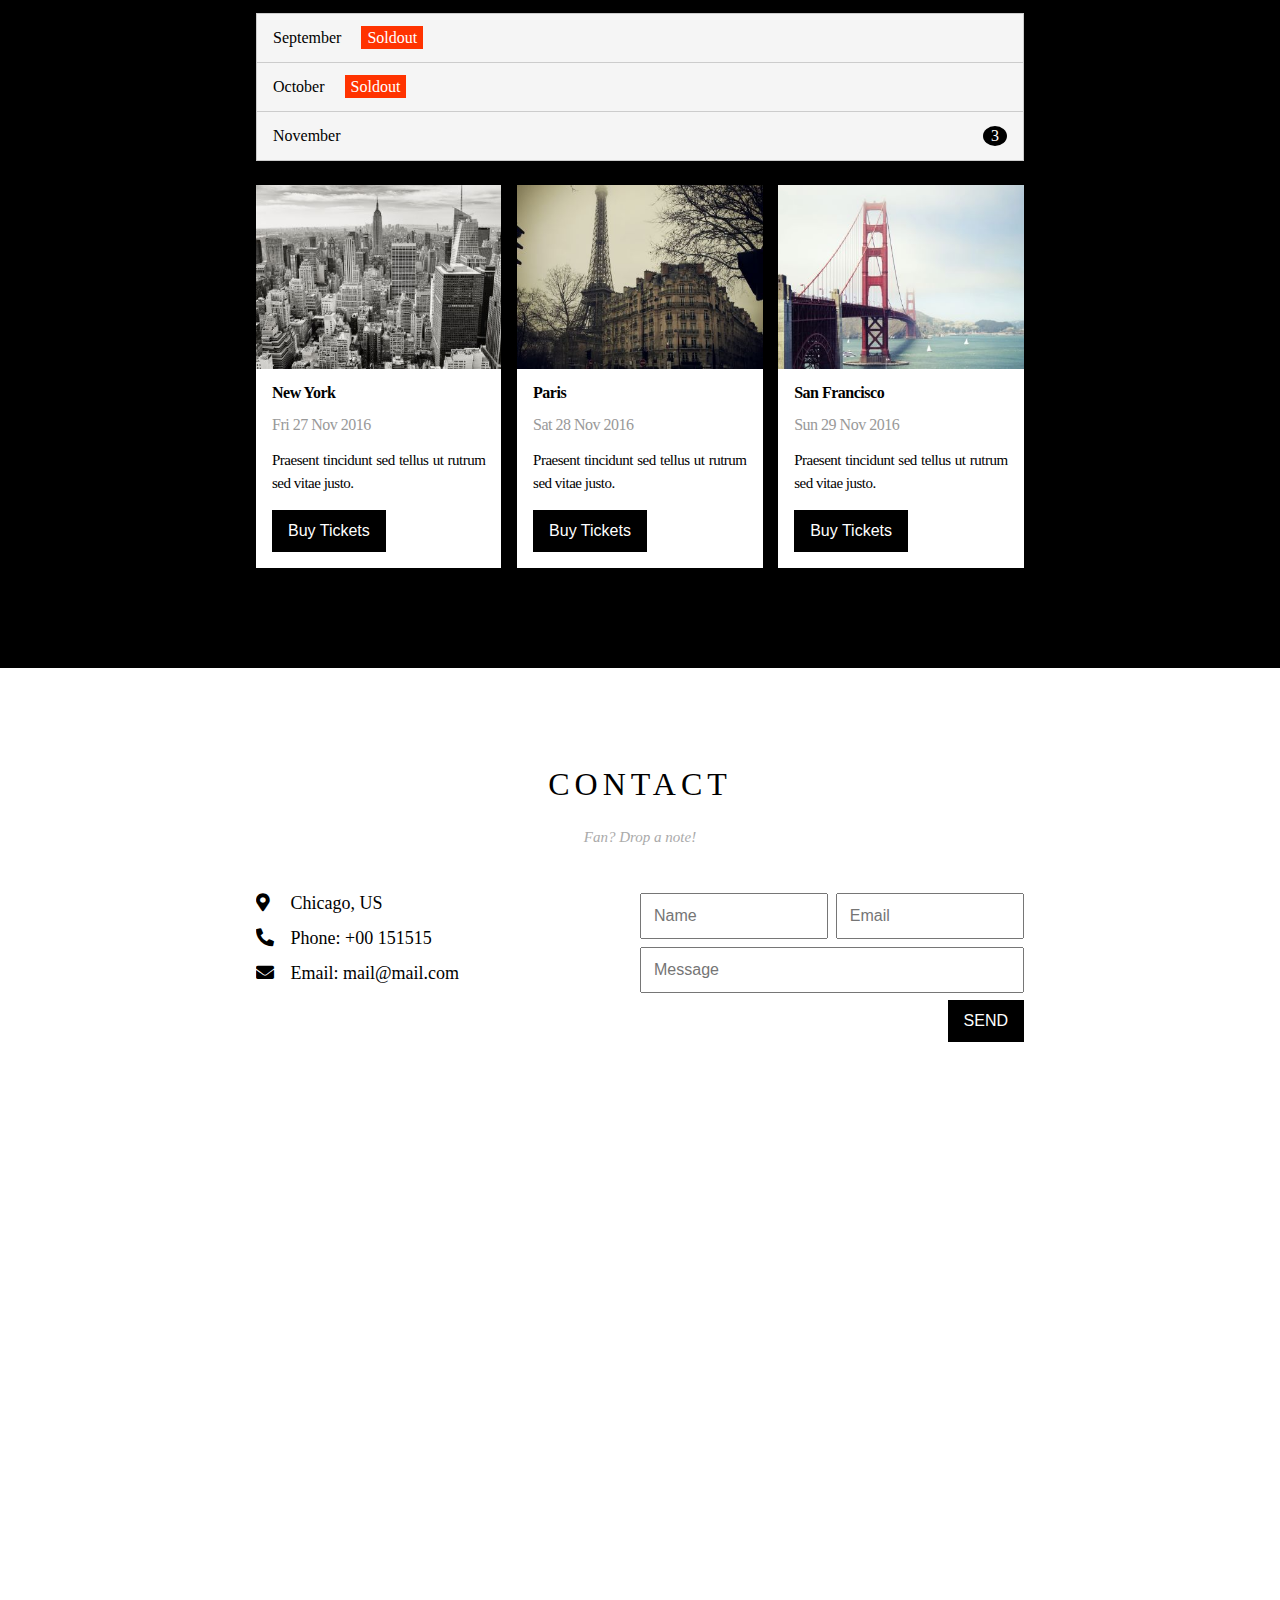
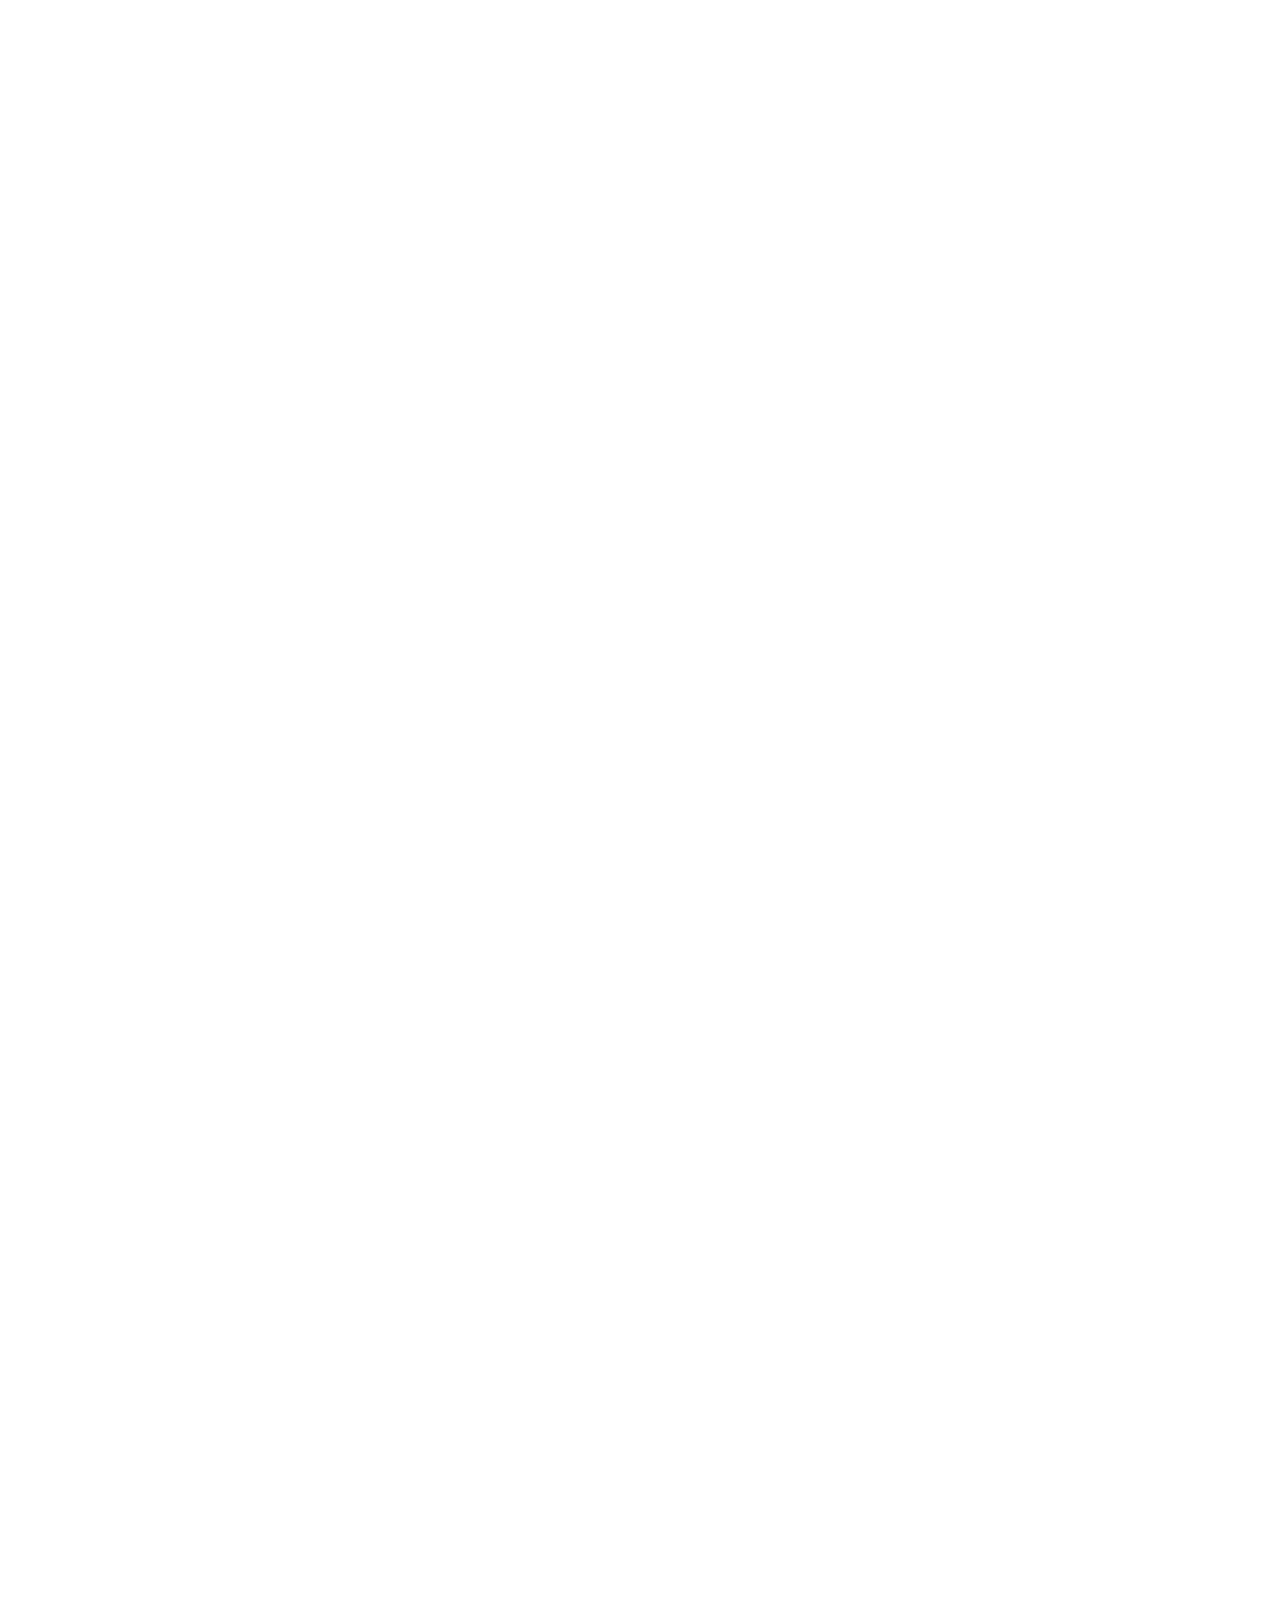
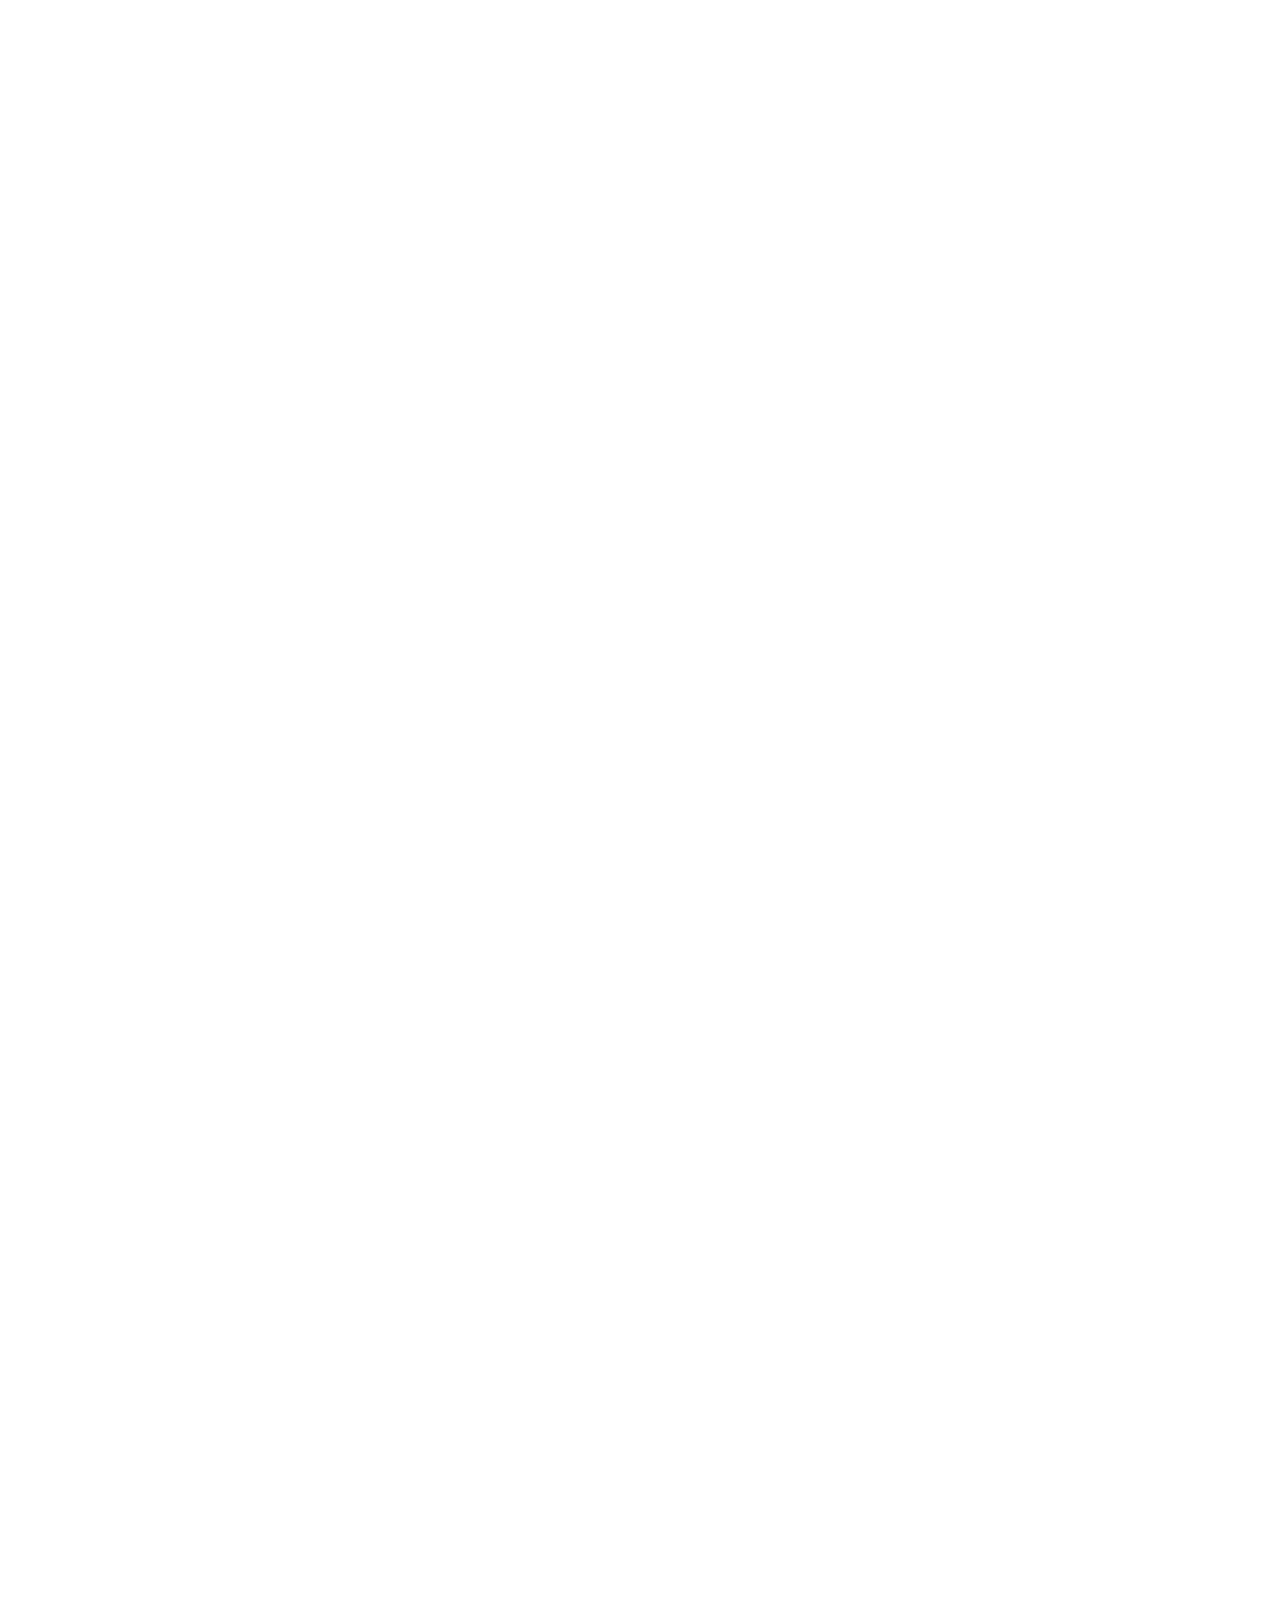
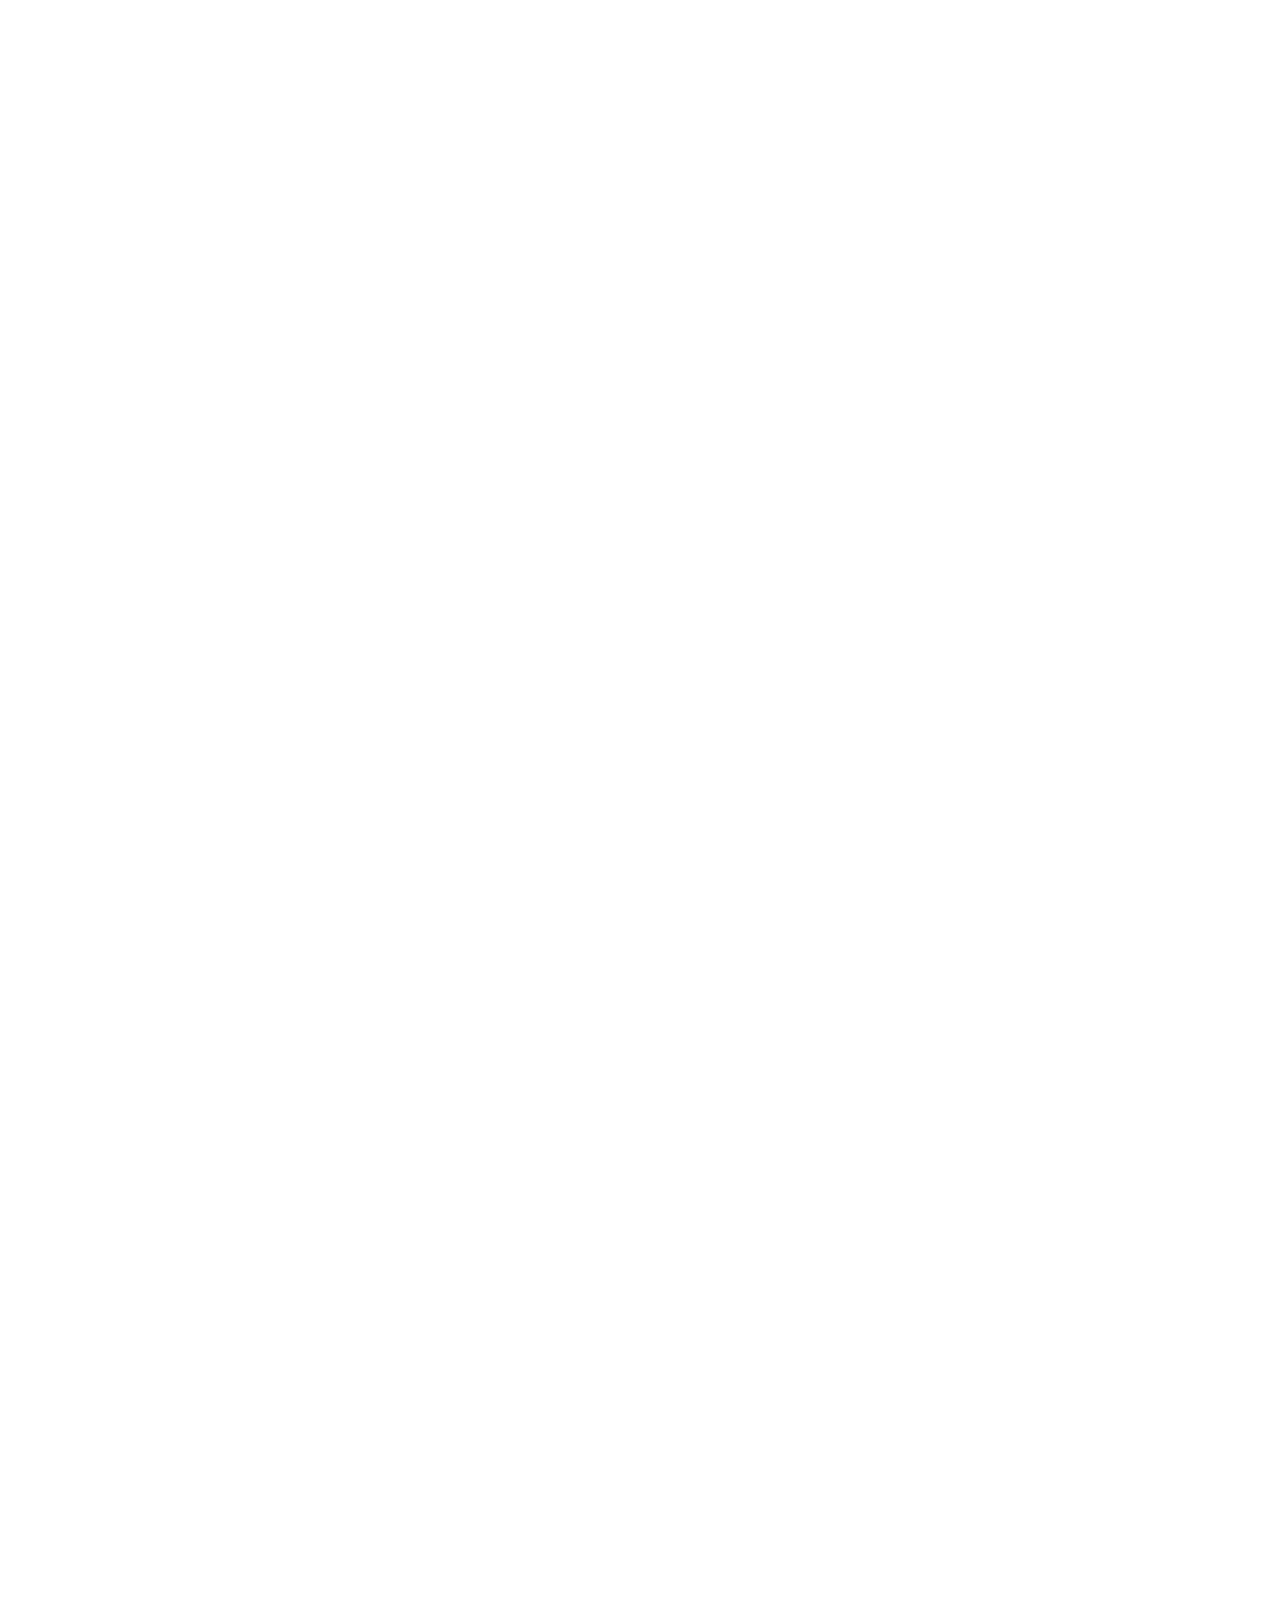
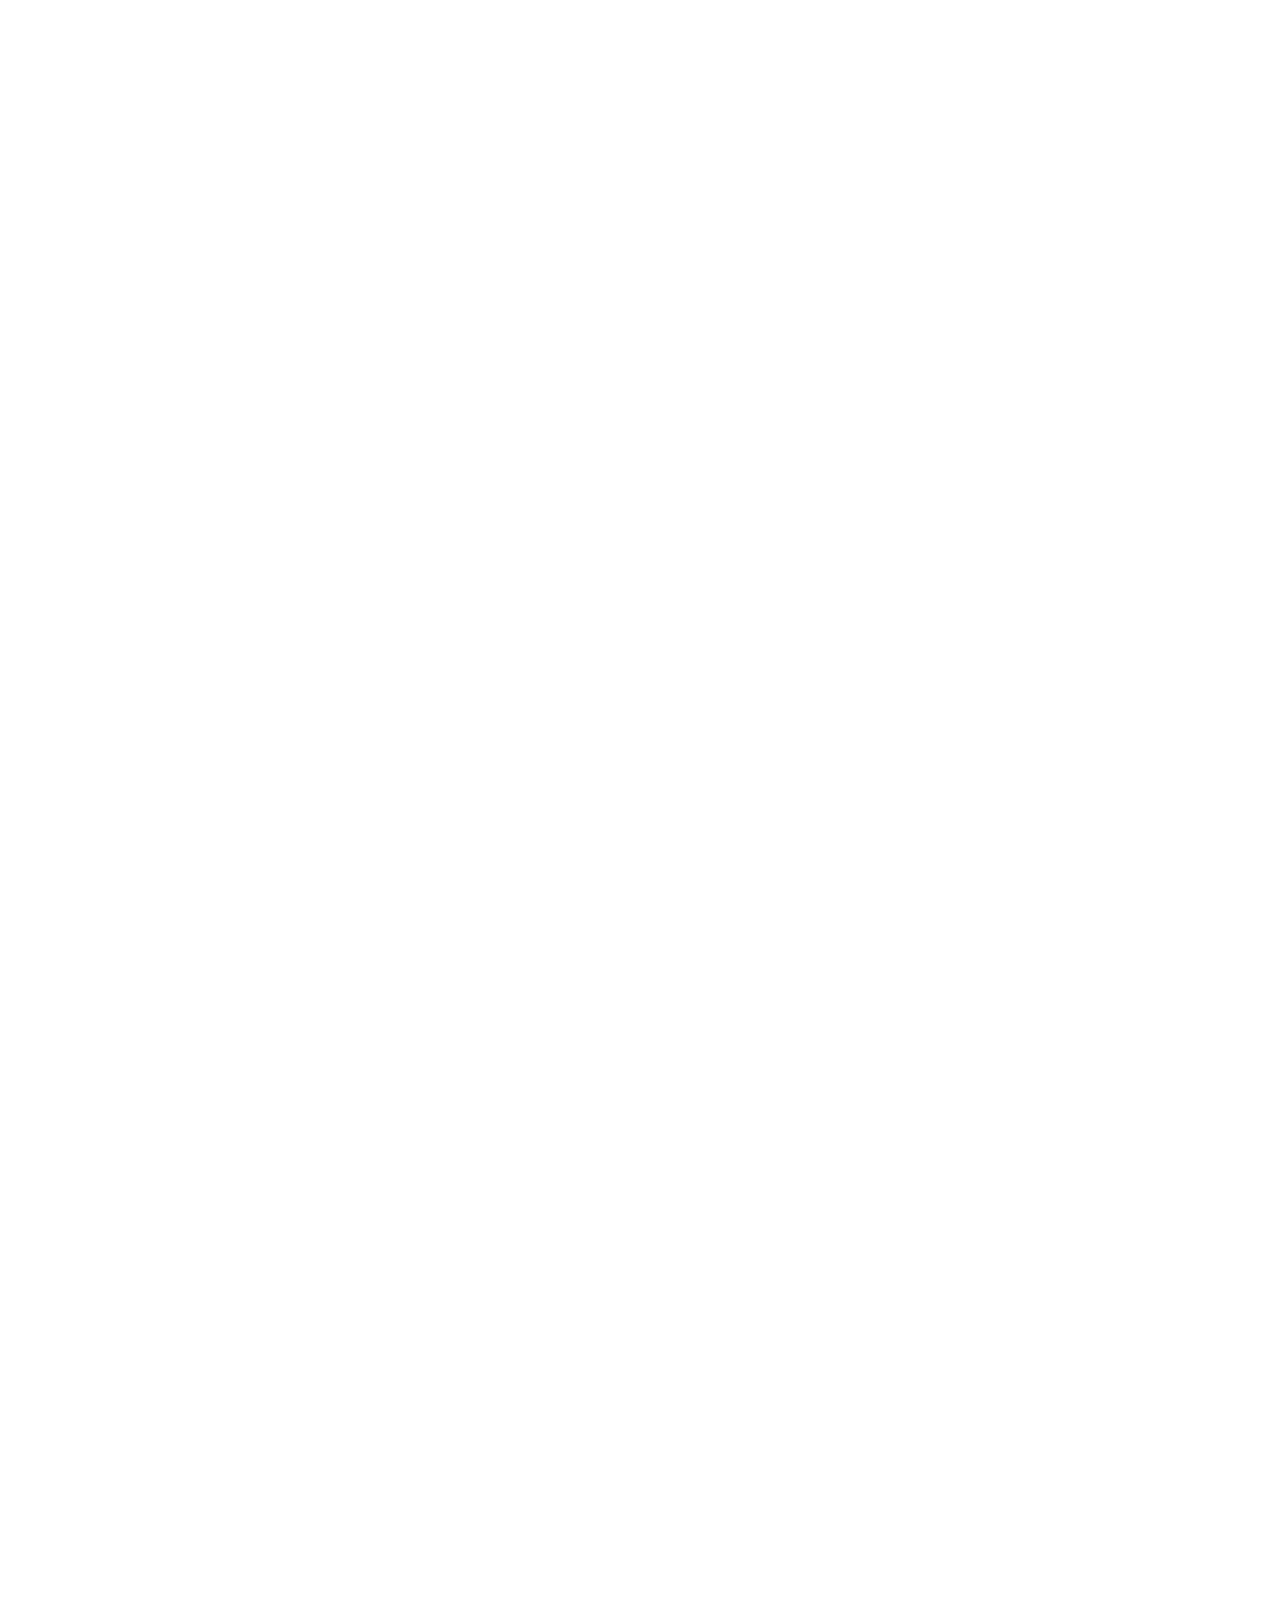
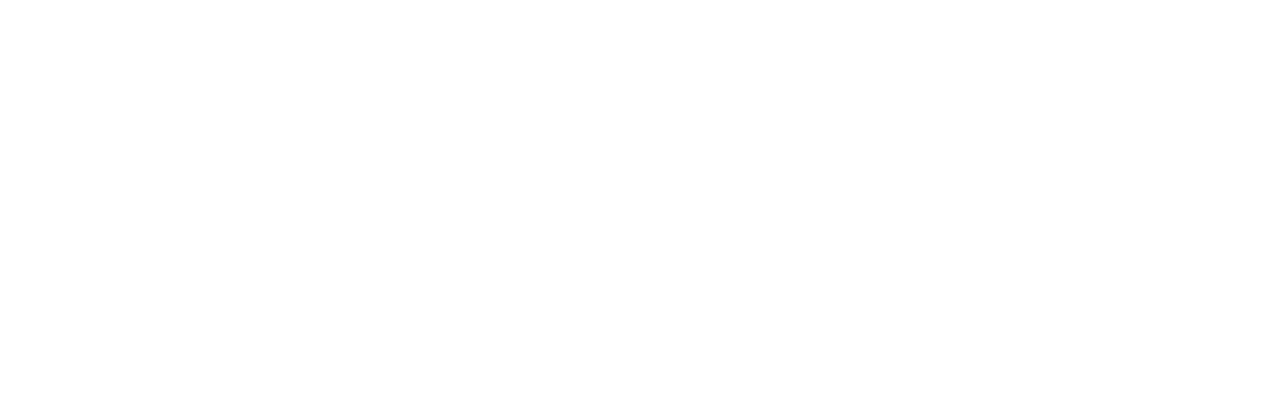
==== commit ff57940d: "contact-form 완성" ====
--- a/html/index.html
+++ b/html/index.html
@@ -125,7 +125,7 @@
 		<div class="wrapper">
 			<h2 class="title">CONTACT</h2>
 			<h3 class="title">Fan? Drop a note!</h3>
-			<div class="desc-wrapper">
+			<div class="desc-wrapper clear">
 				<div class="info-wrap">
 					<address>
 						<i class="fa fa-map-marker-alt"></i>
@@ -140,7 +140,14 @@
 						Email: mail@mail.com
 					</div>
 				</div>
-				<div class="mail-wrap"></div>
+				<div class="mail-wrap">
+					<form action="#">
+						<input type="text" name="name" placeholder="Name">
+						<input type="text" name="email" placeholder="Email">
+						<input type="text" name="msg" placeholder="Message">
+						<button type="submit" class="bt-send">SEND</button>
+					</form>
+				</div>
 			</div>
 		</div>
 	</section>
--- a/css/base.css
+++ b/css/base.css
@@ -17,6 +17,8 @@
 img {vertical-align: middle;}
 button {background-color: transparent; border: none;}
 address {font-style: normal;}
+input, select, textarea, button {font-size: inherit; box-sizing: border-box;}
+input:focus, select:focus, textarea:focus {outline: none;}
 
 .clear::after {display: block; content: ""; clear: both;}
 .w100 {width: 100%;}
--- a/css/index.css
+++ b/css/index.css
@@ -57,9 +57,16 @@
 
 /*************** contact-wrapper *****************/
 .contact-wrapper .desc-wrapper {padding: 32px 0;}
+.contact-wrapper .desc-wrapper > div {width: 50%; float: left;}
 .contact-wrapper .info-wrap {font-size: 18px;}
 .contact-wrapper .info-wrap i {width: 30px;}
 .contact-wrapper .info-wrap > * {margin-bottom: 16px;}
+.contact-wrapper .mail-wrap input {padding: 12px;}
+.contact-wrapper .mail-wrap input[name="name"] {width: 49%; float: left;}
+.contact-wrapper .mail-wrap input[name="email"] {width: 49%; float: right;}
+.contact-wrapper .mail-wrap input[name="msg"] {width: 100%; margin-top: 2%;}
+.contact-wrapper .mail-wrap .bt-send {float: right; margin-top: 2%; background-color: #000; color: #fff; padding: 12px 16px;}
+.contact-wrapper .mail-wrap .bt-send:hover {background-color: #ccc; color: #000;}
 
 
 /*************** loc-wrapper *****************/
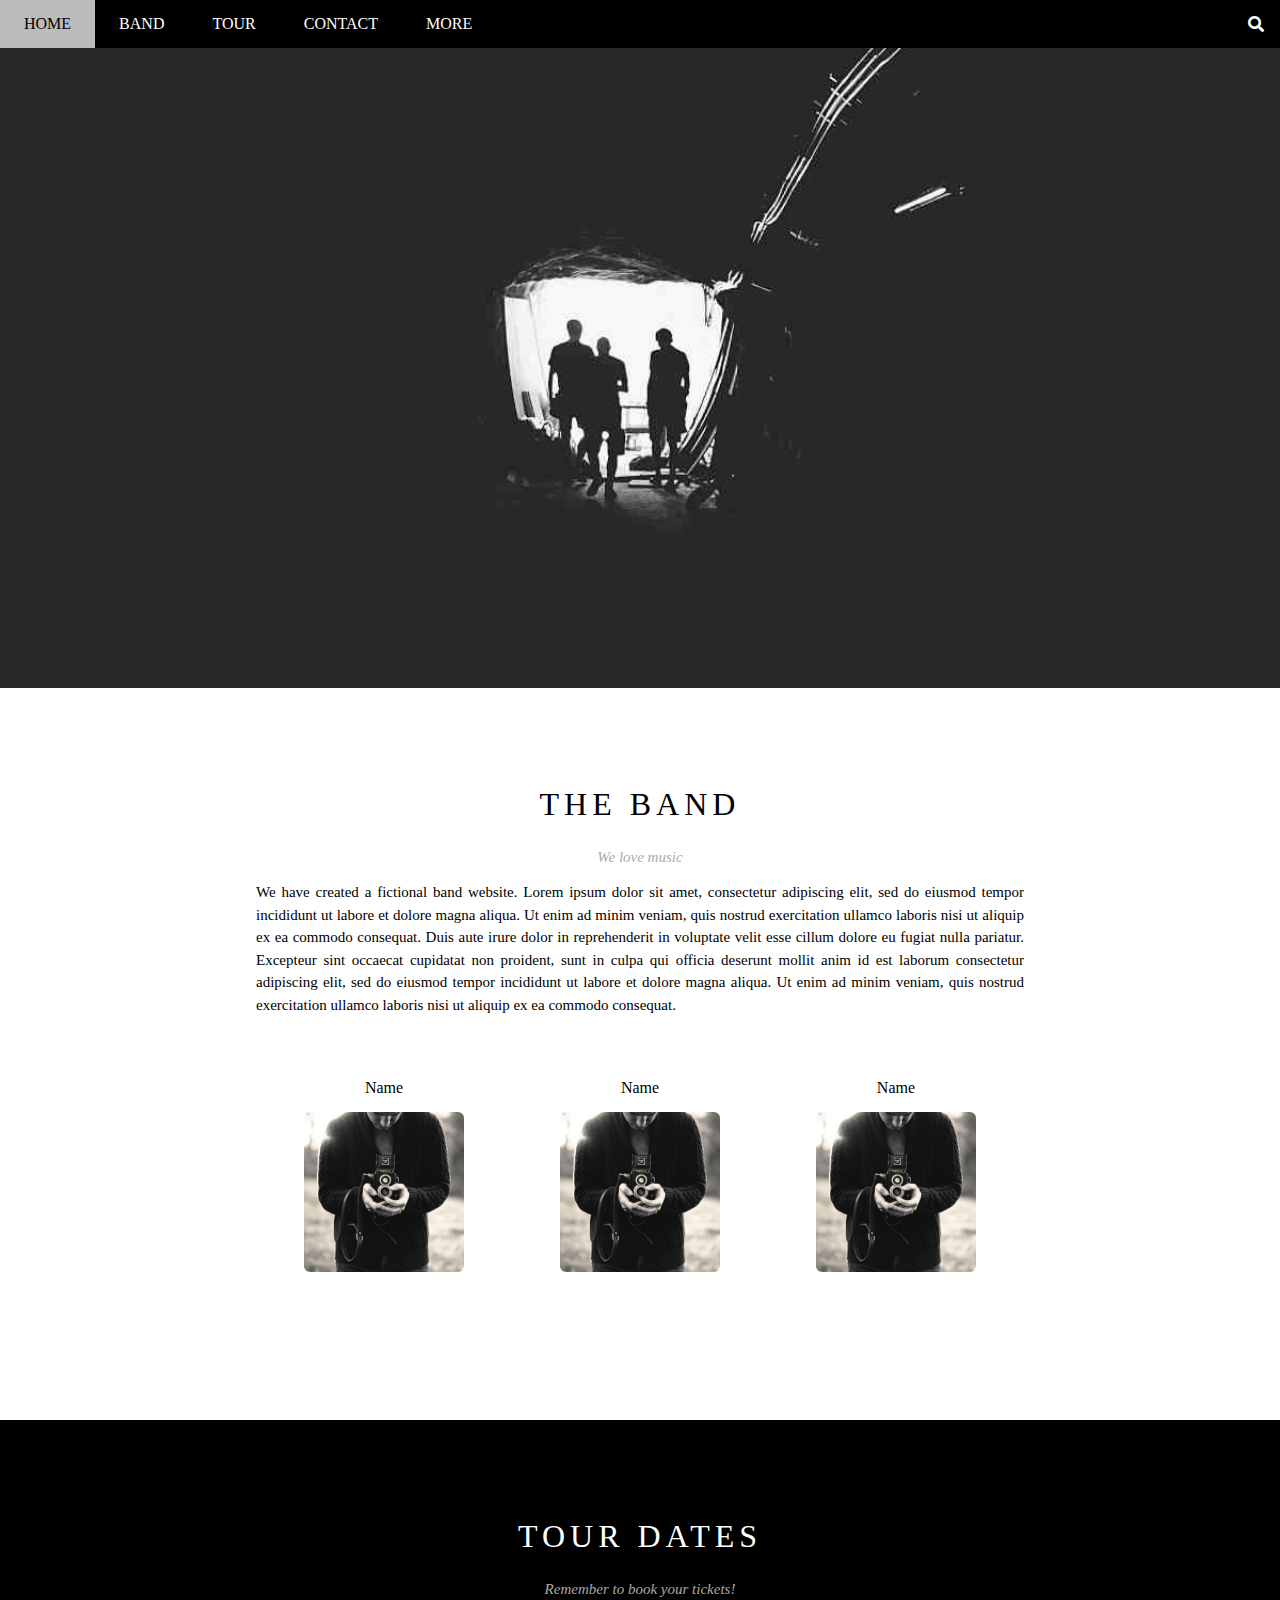
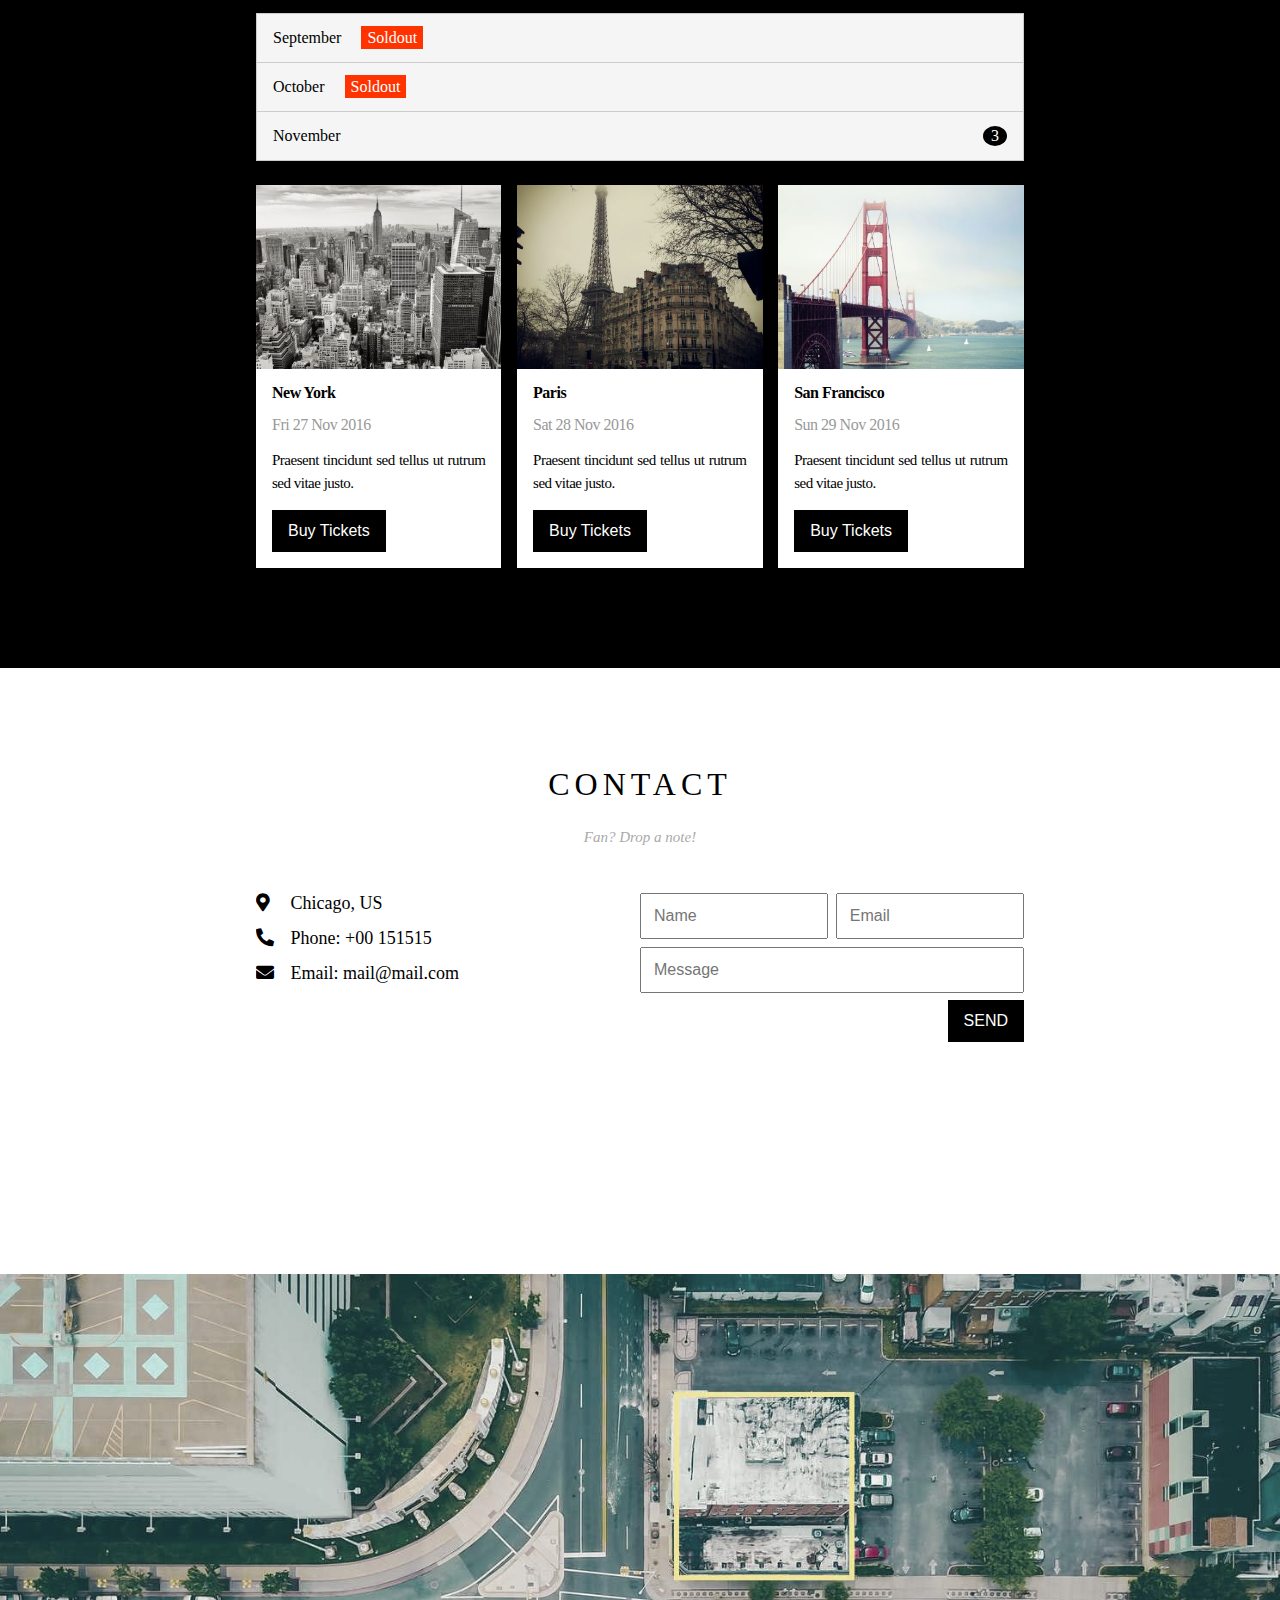
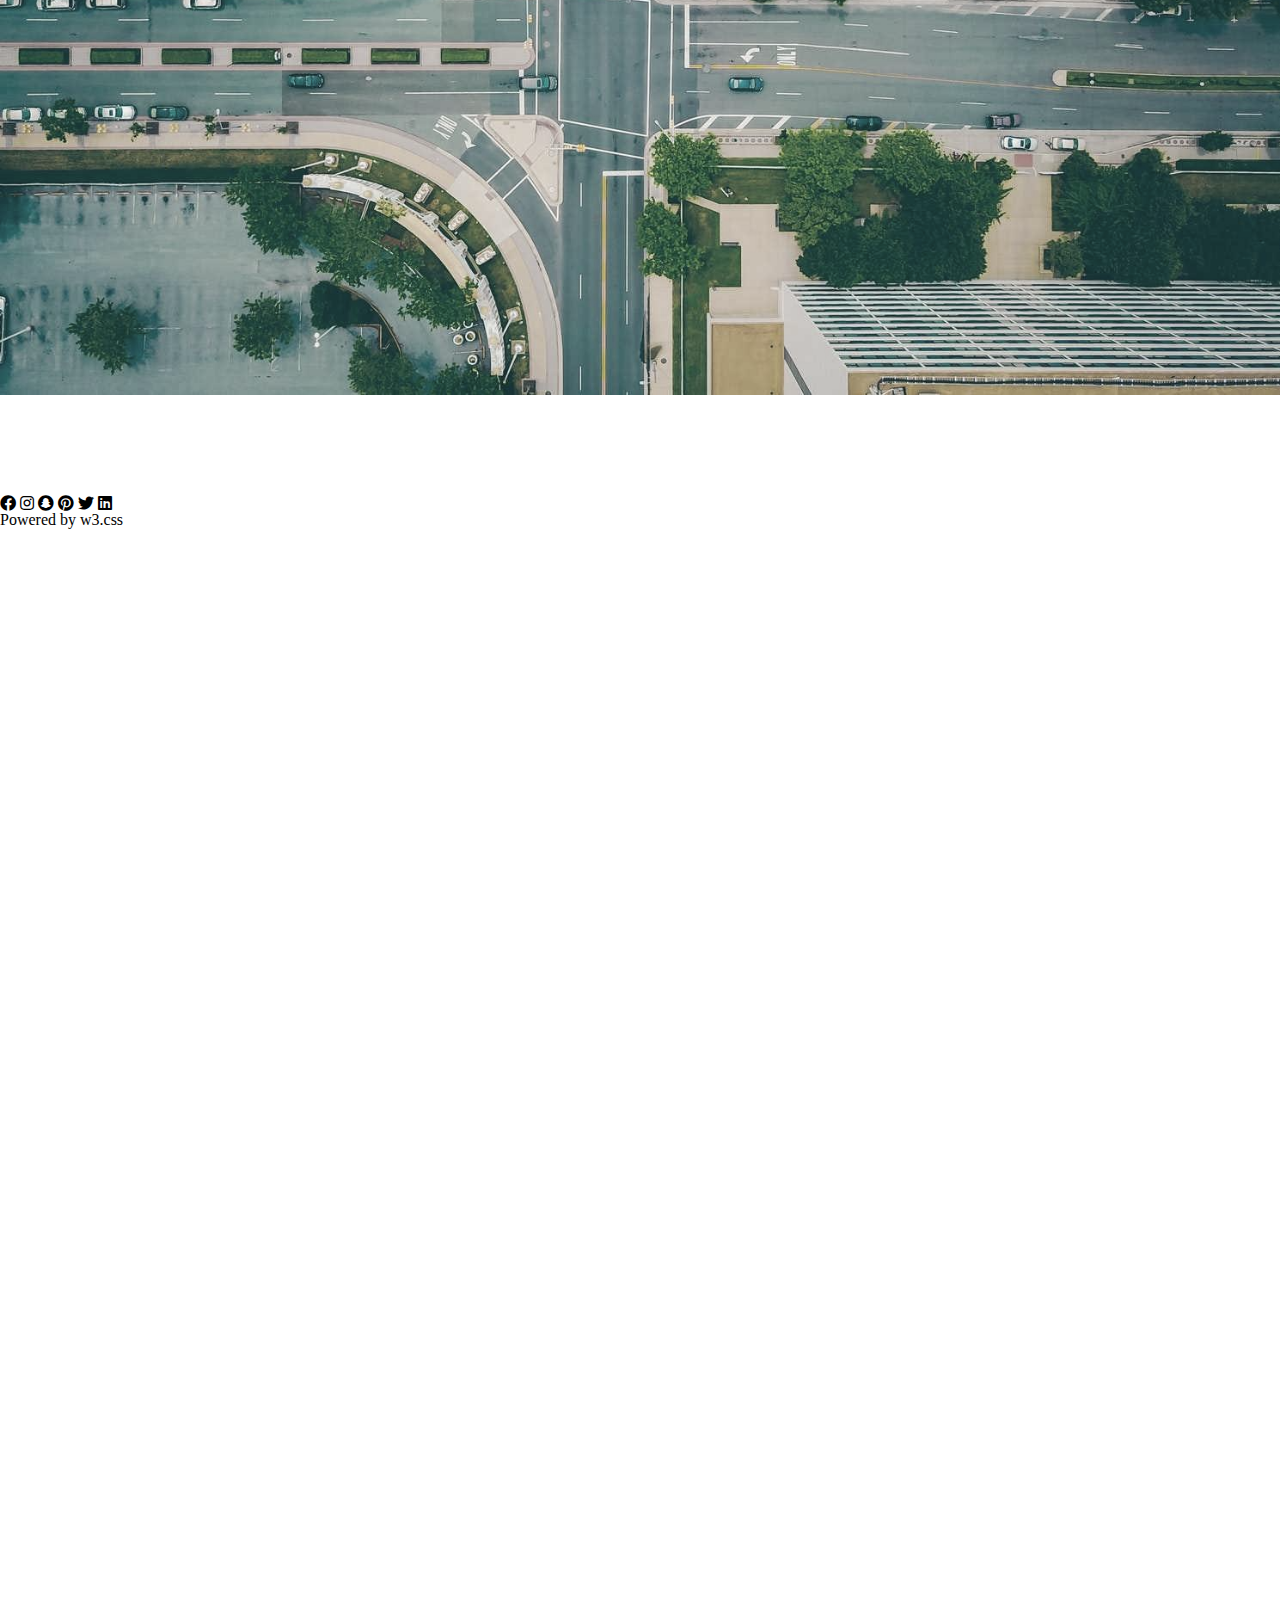
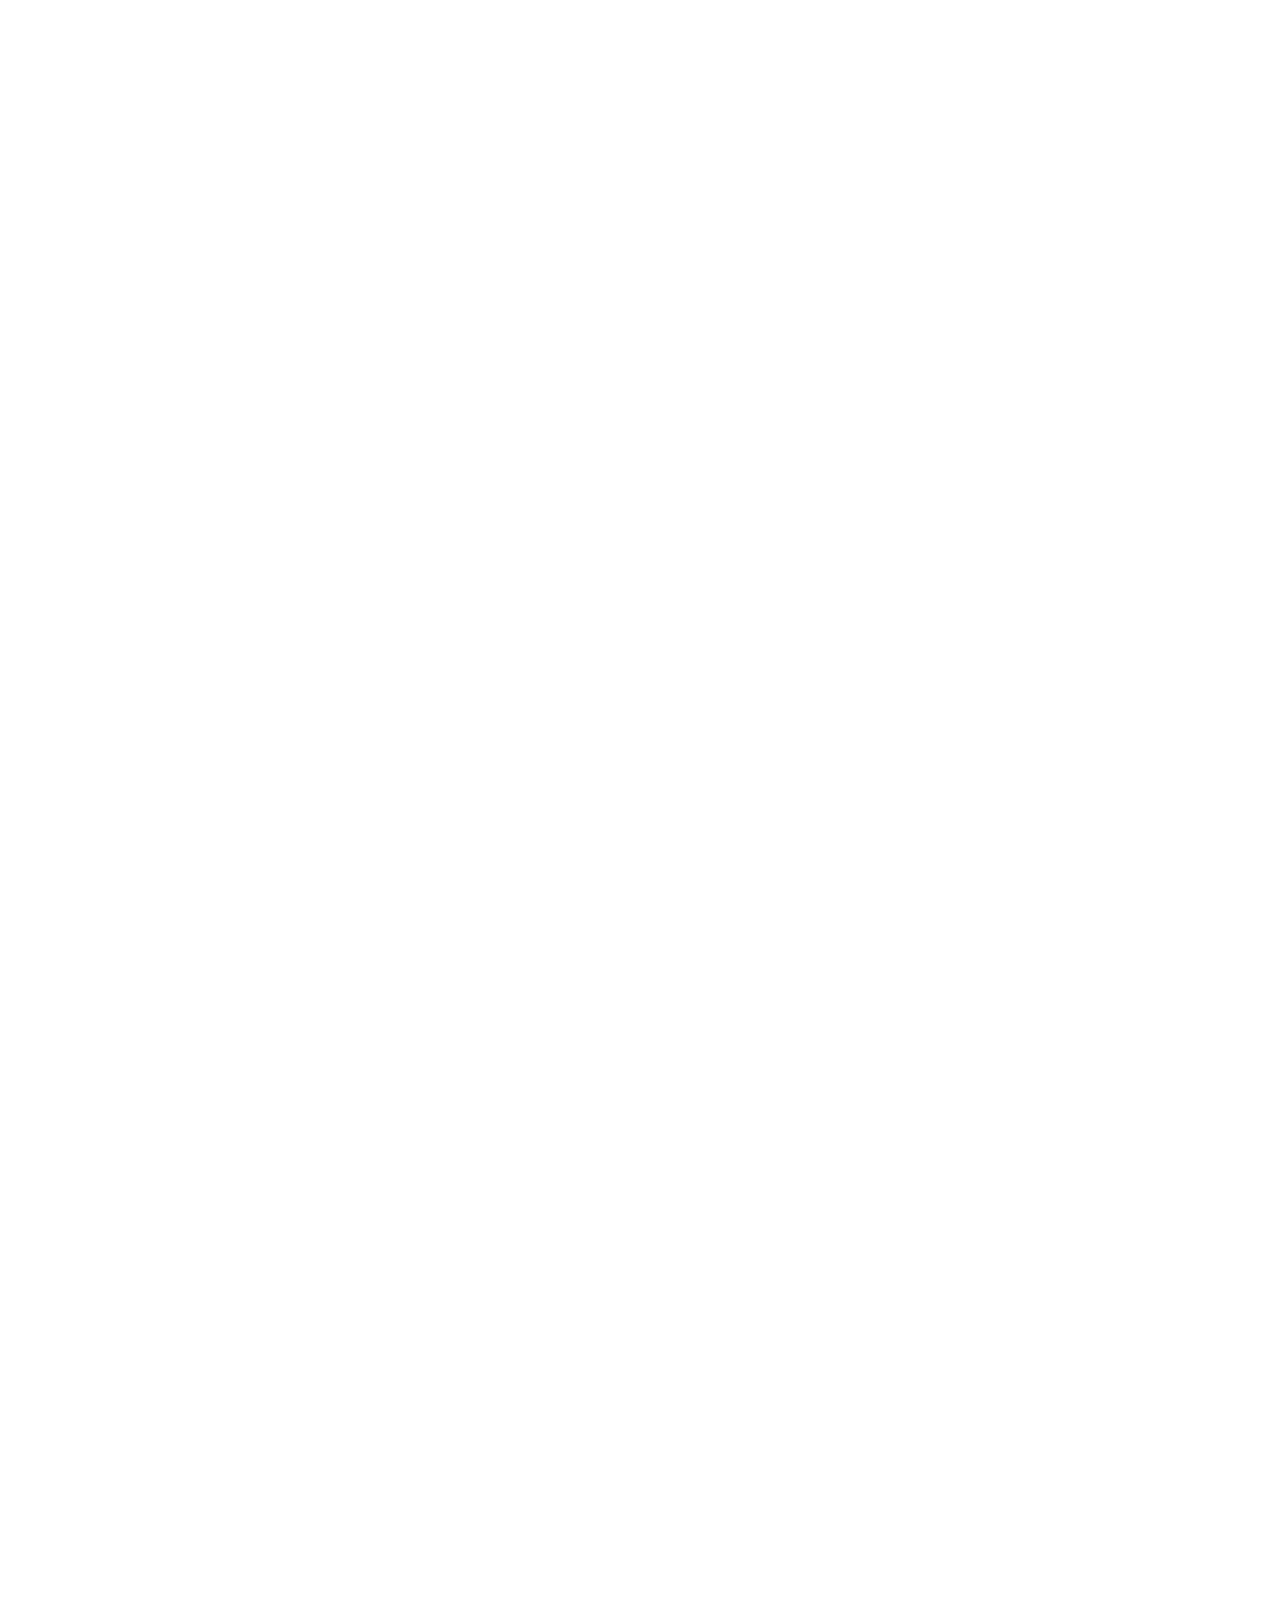
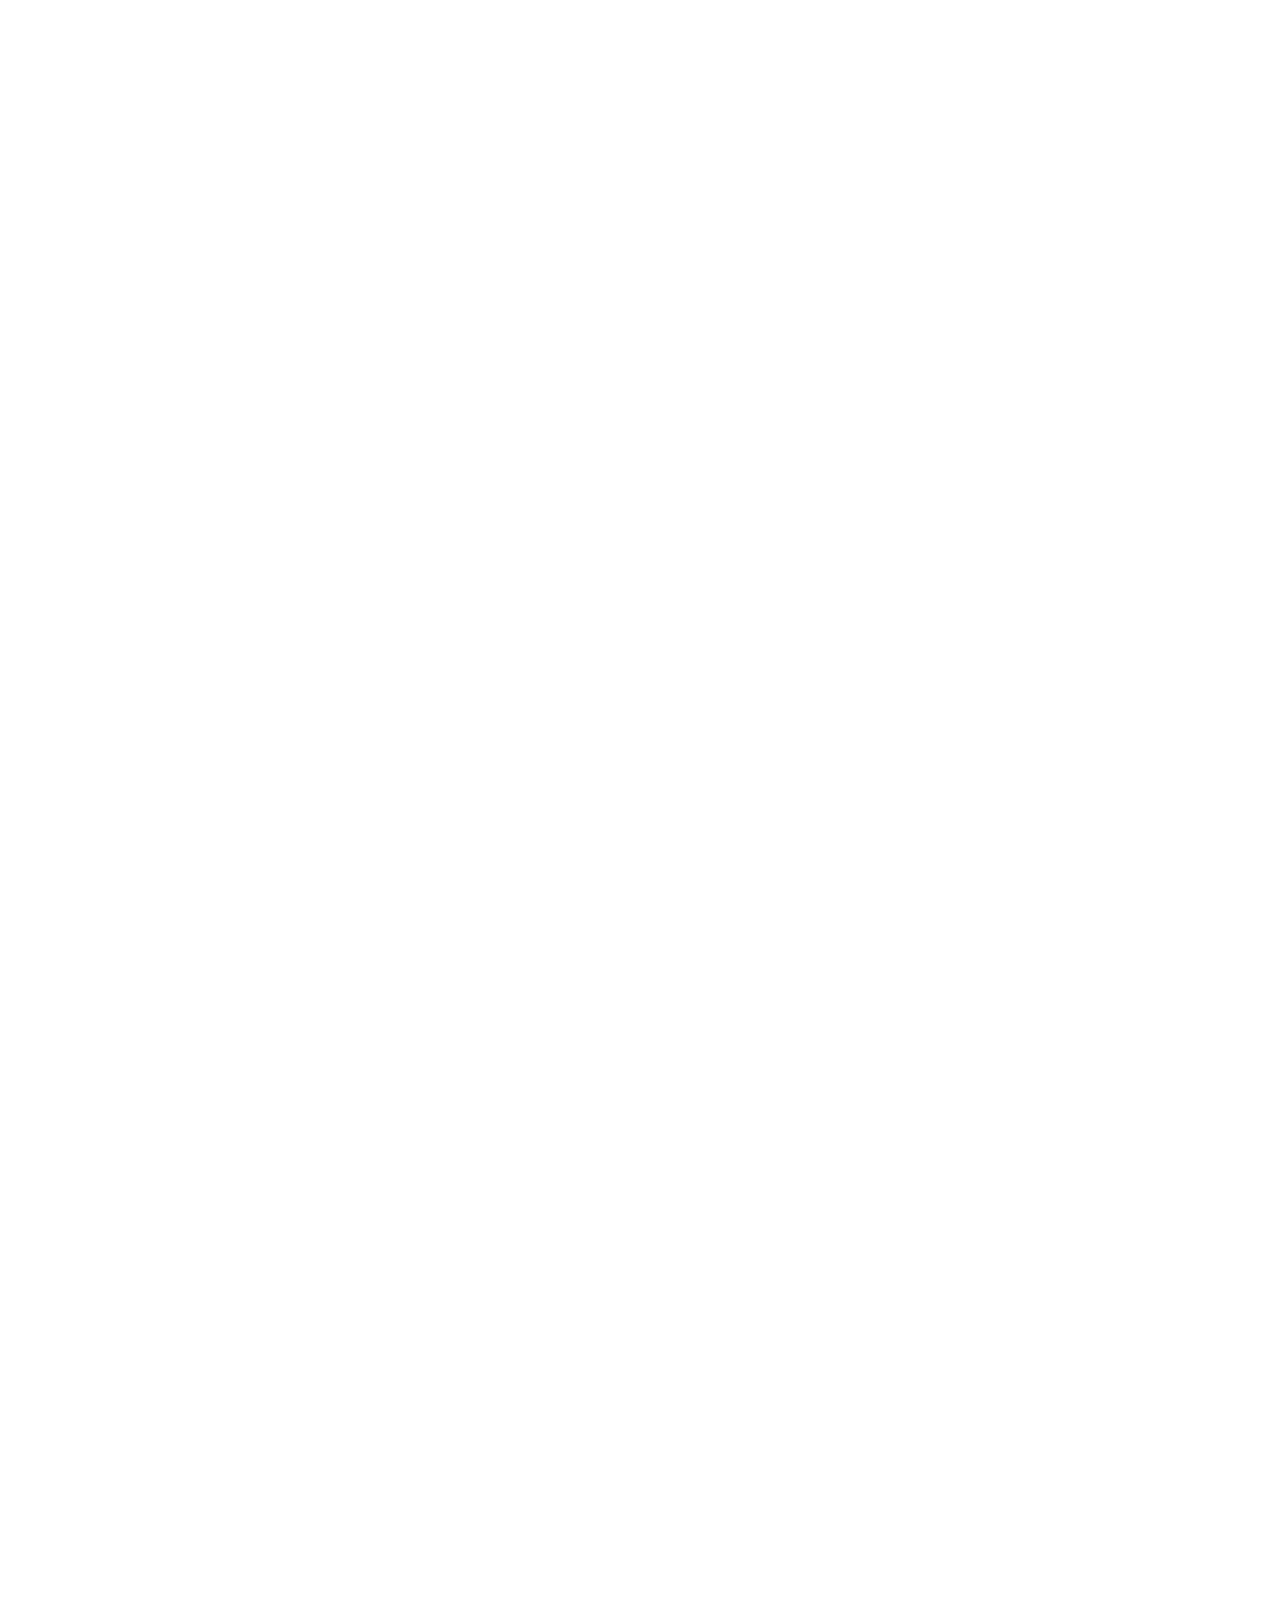
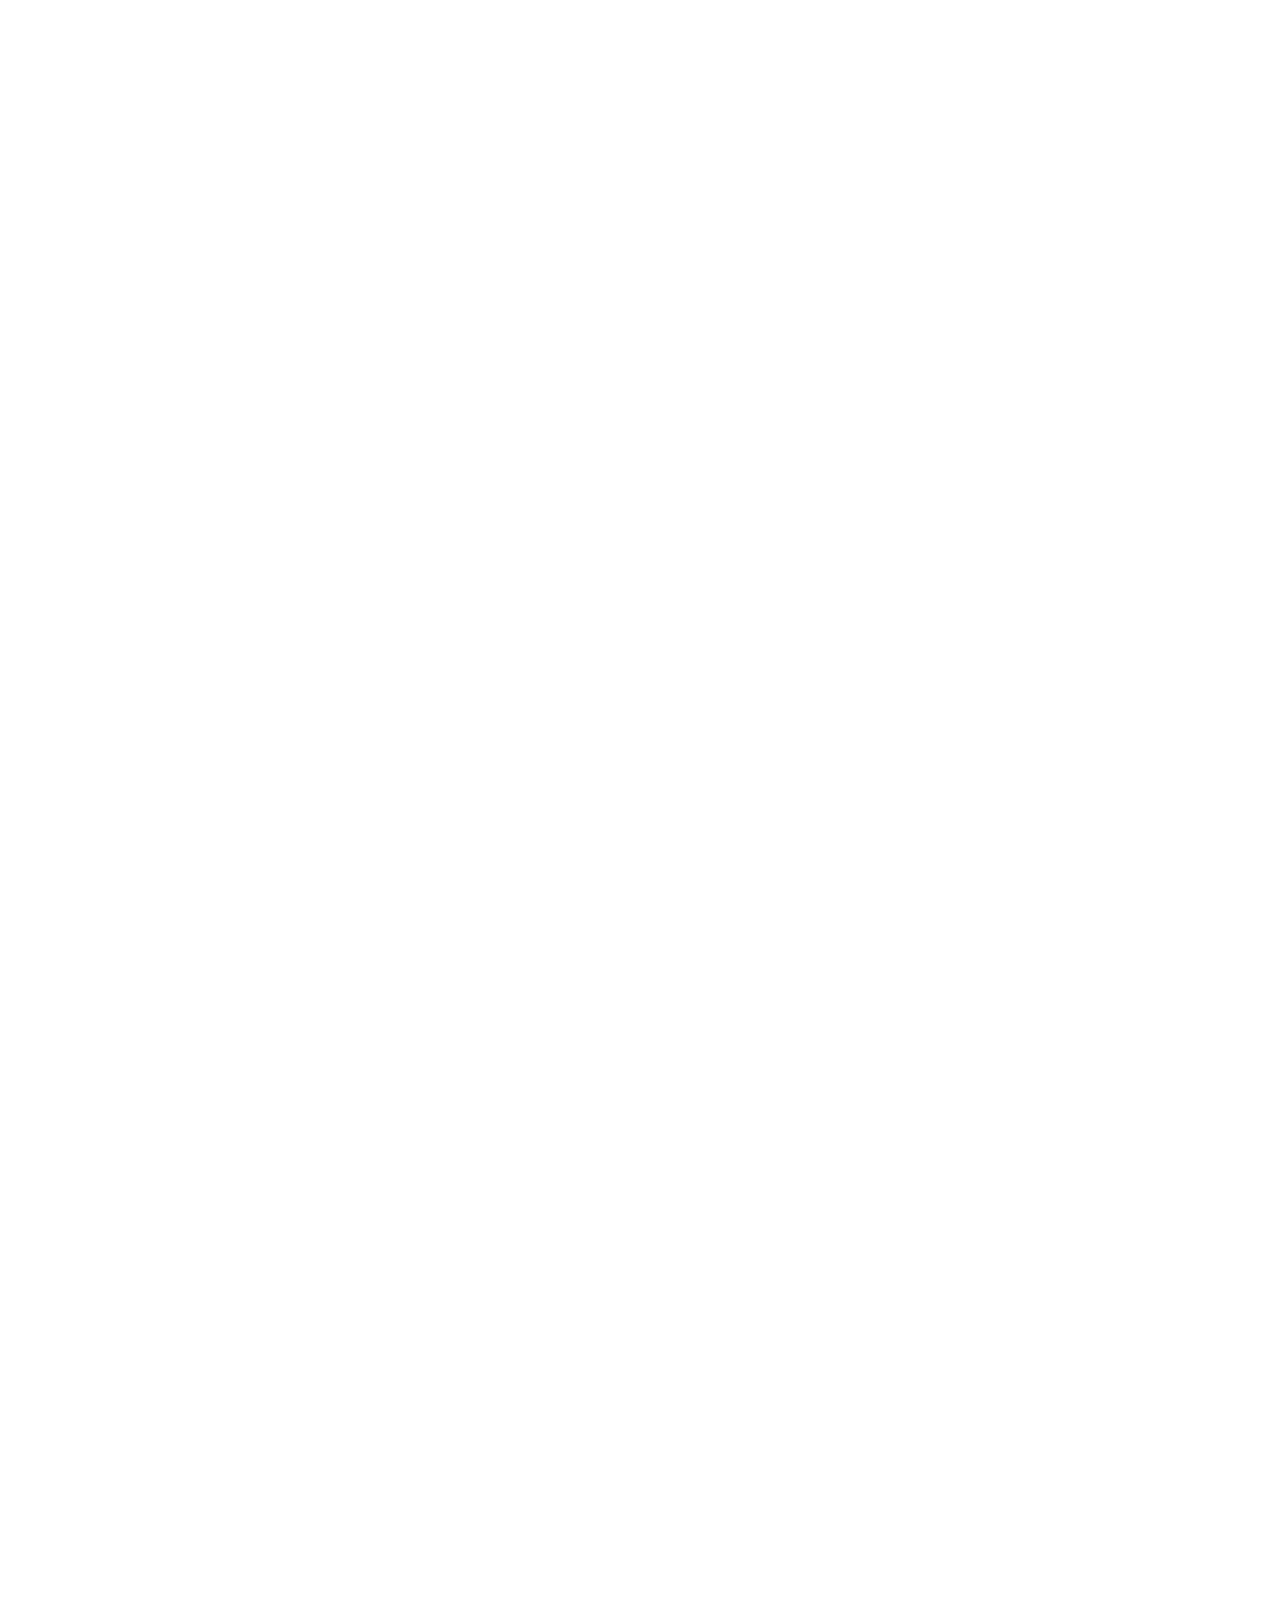
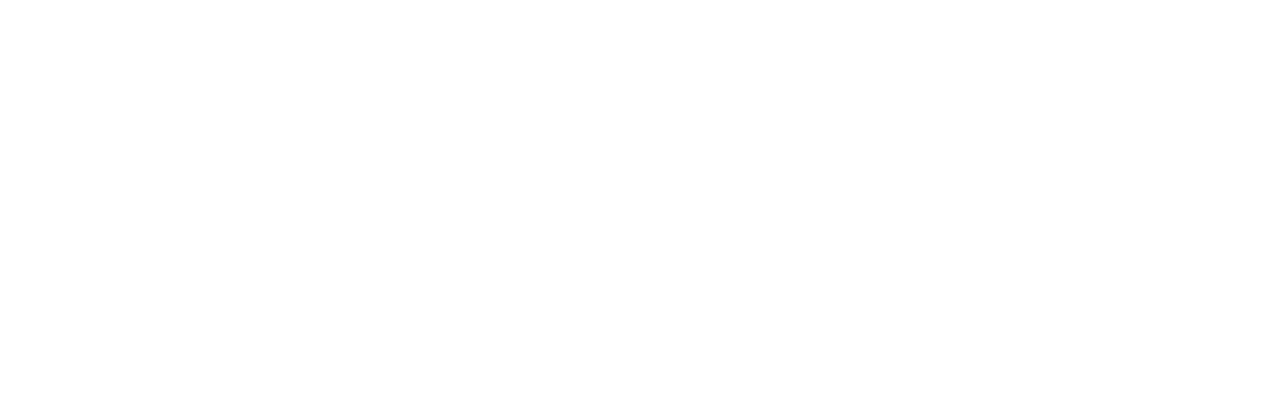
==== commit e3bb4c8b: "footer-wrapper 만드는 중" ====
--- a/html/index.html
+++ b/html/index.html
@@ -153,10 +153,24 @@
 	</section>
 
 	<!-- loc-wrapper -->
-	<section class="loc-wrapper"></section>
+	<section class="loc-wrapper">
+		<img src="../img/map.jpg" alt="지도" class="w100">
+	</section>
 
 	<!-- footer-wrapper -->
-	<footer class="footer-wrapper"></footer>
+	<footer class="footer-wrapper">
+		<div class="sns-wrap">
+			<a href="//facebook.com" target="_blank" class="fab fa-facebook"></a>
+			<a href="//instagram.com" target="_blank" class="fab fa-instagram"></a>
+			<a href="//snapchat.com" target="_blank" class="fab fa-snapchat"></a>
+			<a href="//pinterest.com" target="_blank" class="fab fa-pinterest"></a>
+			<a href="//twitter.com" target="_blank" class="fab fa-twitter"></a>
+			<a href="//linkedin.com" target="_blank" class="fab fa-linkedin"></a>
+		</div>
+		<div class="copyright">
+			Powered by <a href="//w3schools.com" target="_blank">w3.css</a>
+		</div>
+	</footer>
 </body>
 
 </html>--- a/css/index.css
+++ b/css/index.css
@@ -70,7 +70,7 @@
 
 
 /*************** loc-wrapper *****************/
-
+.loc-wrapper img {filter: grayscale(50%); /* ie는 제외 */}
 
 /*************** footer-wrapper *****************/
 
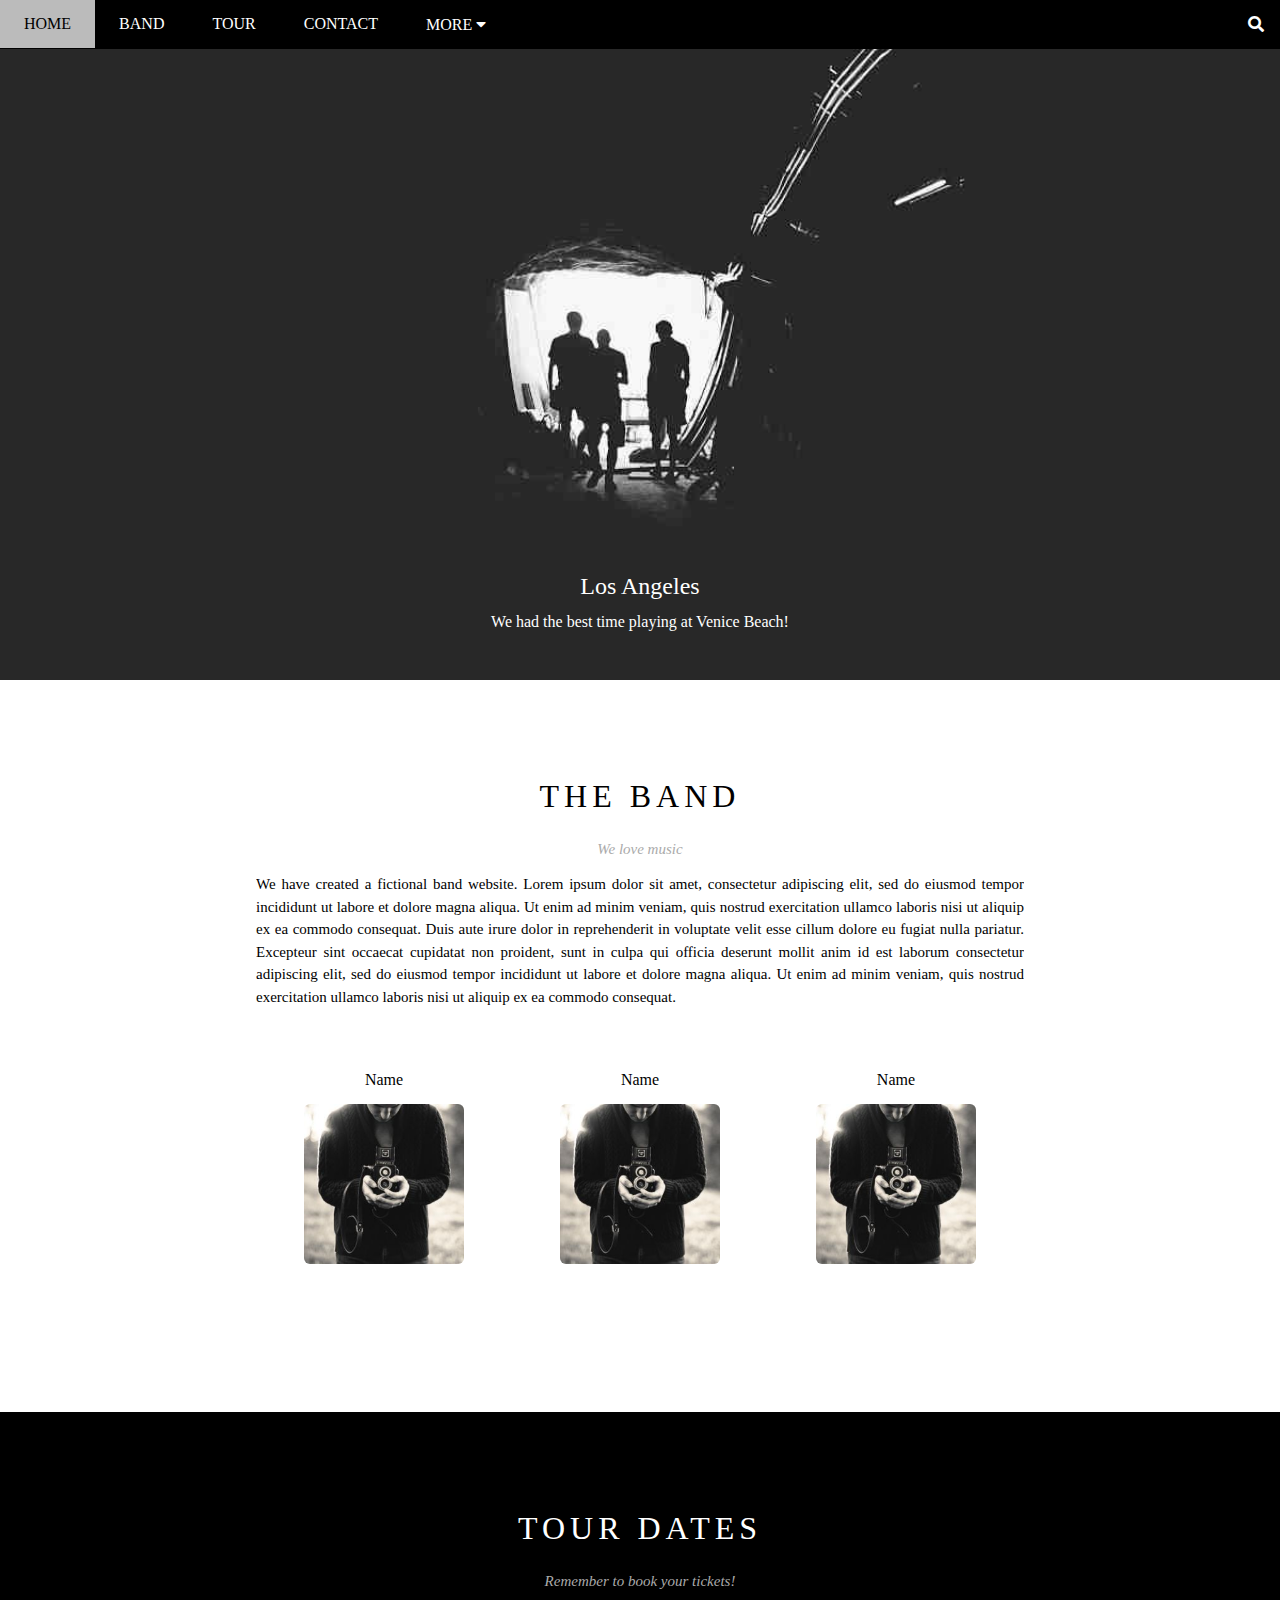
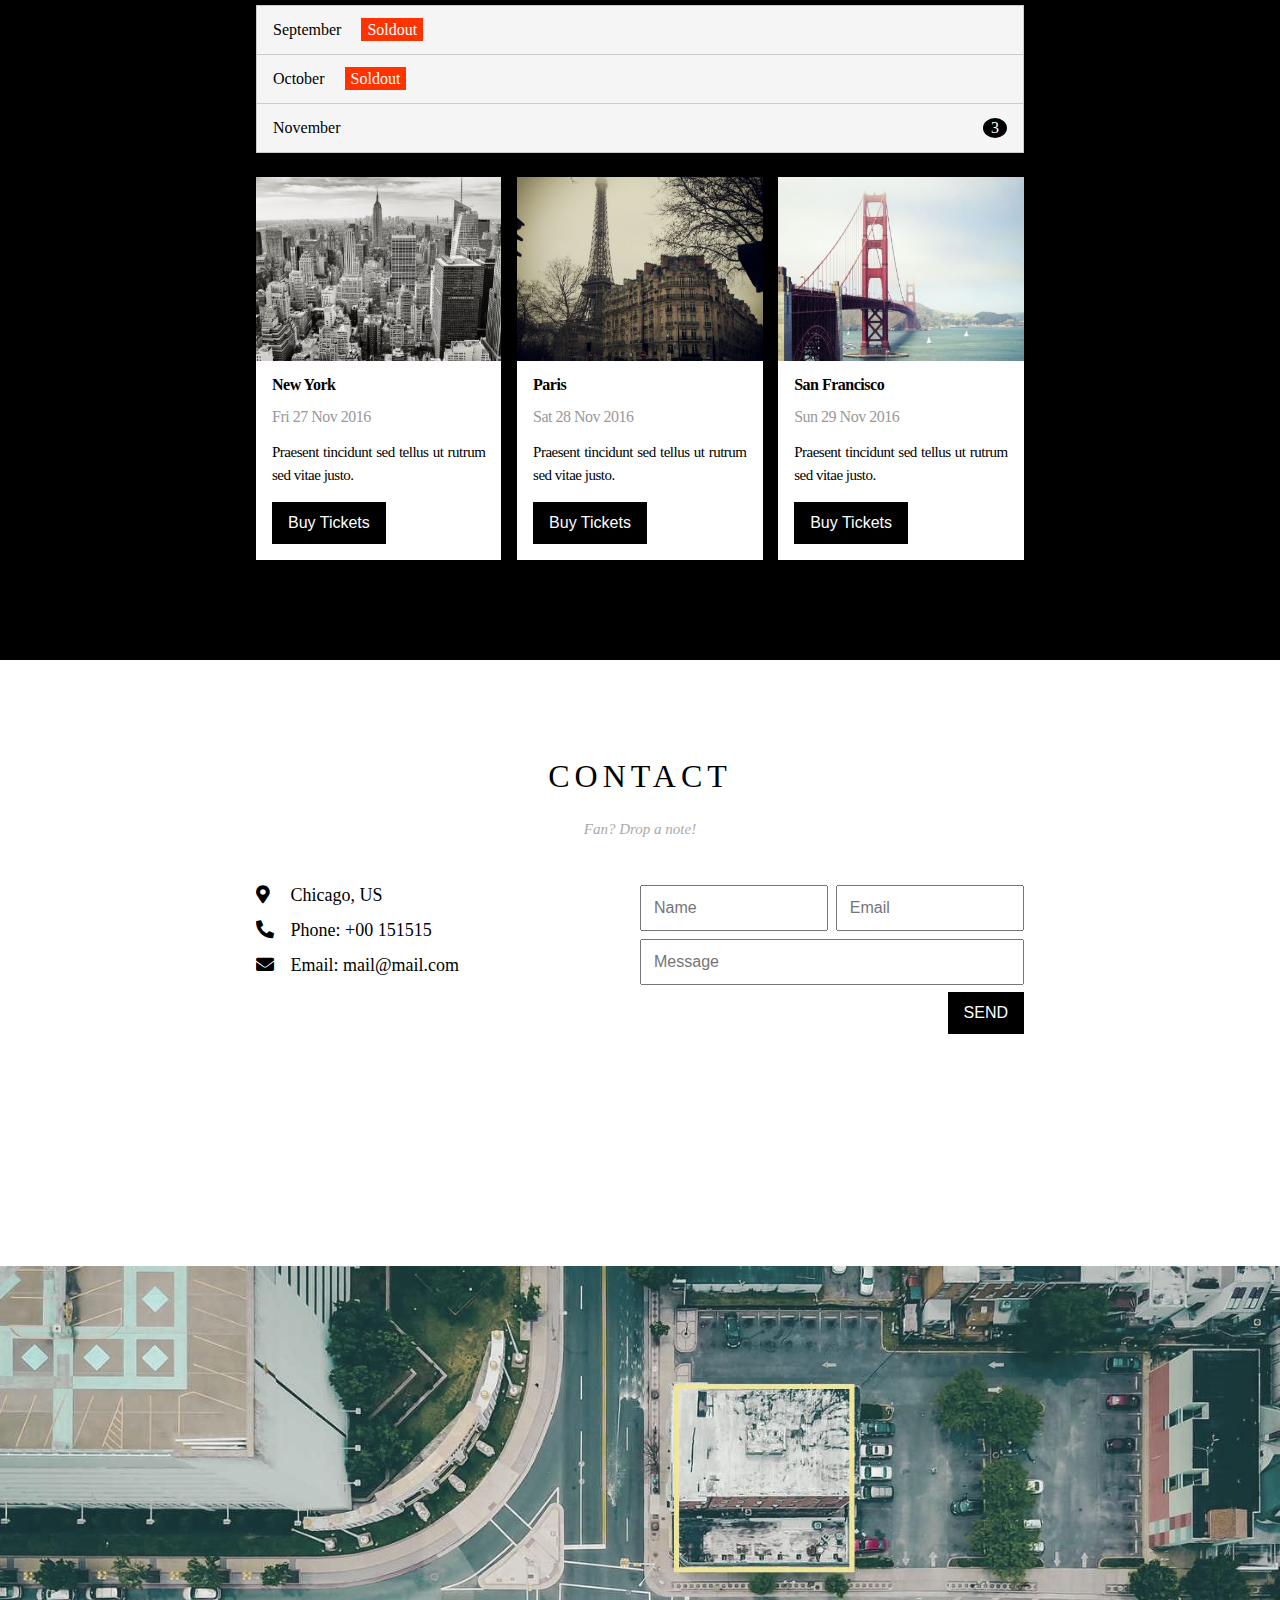
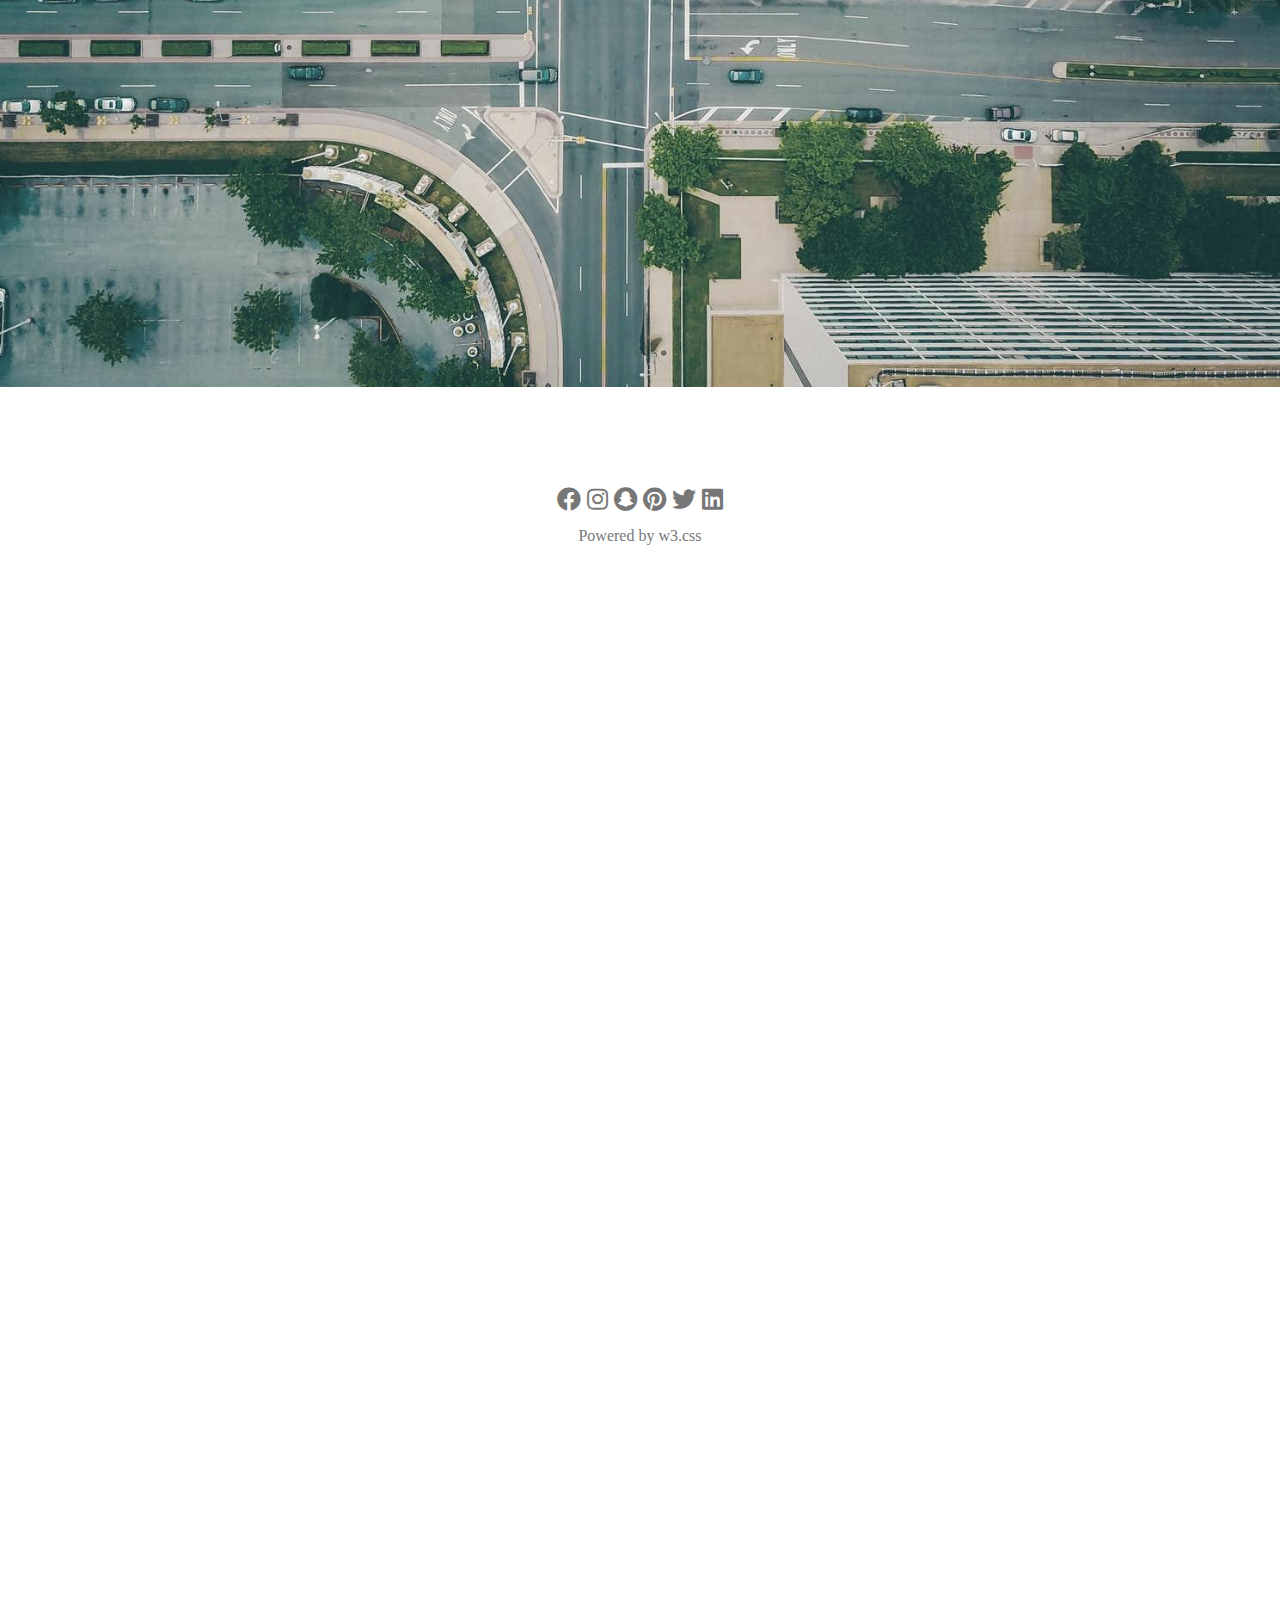
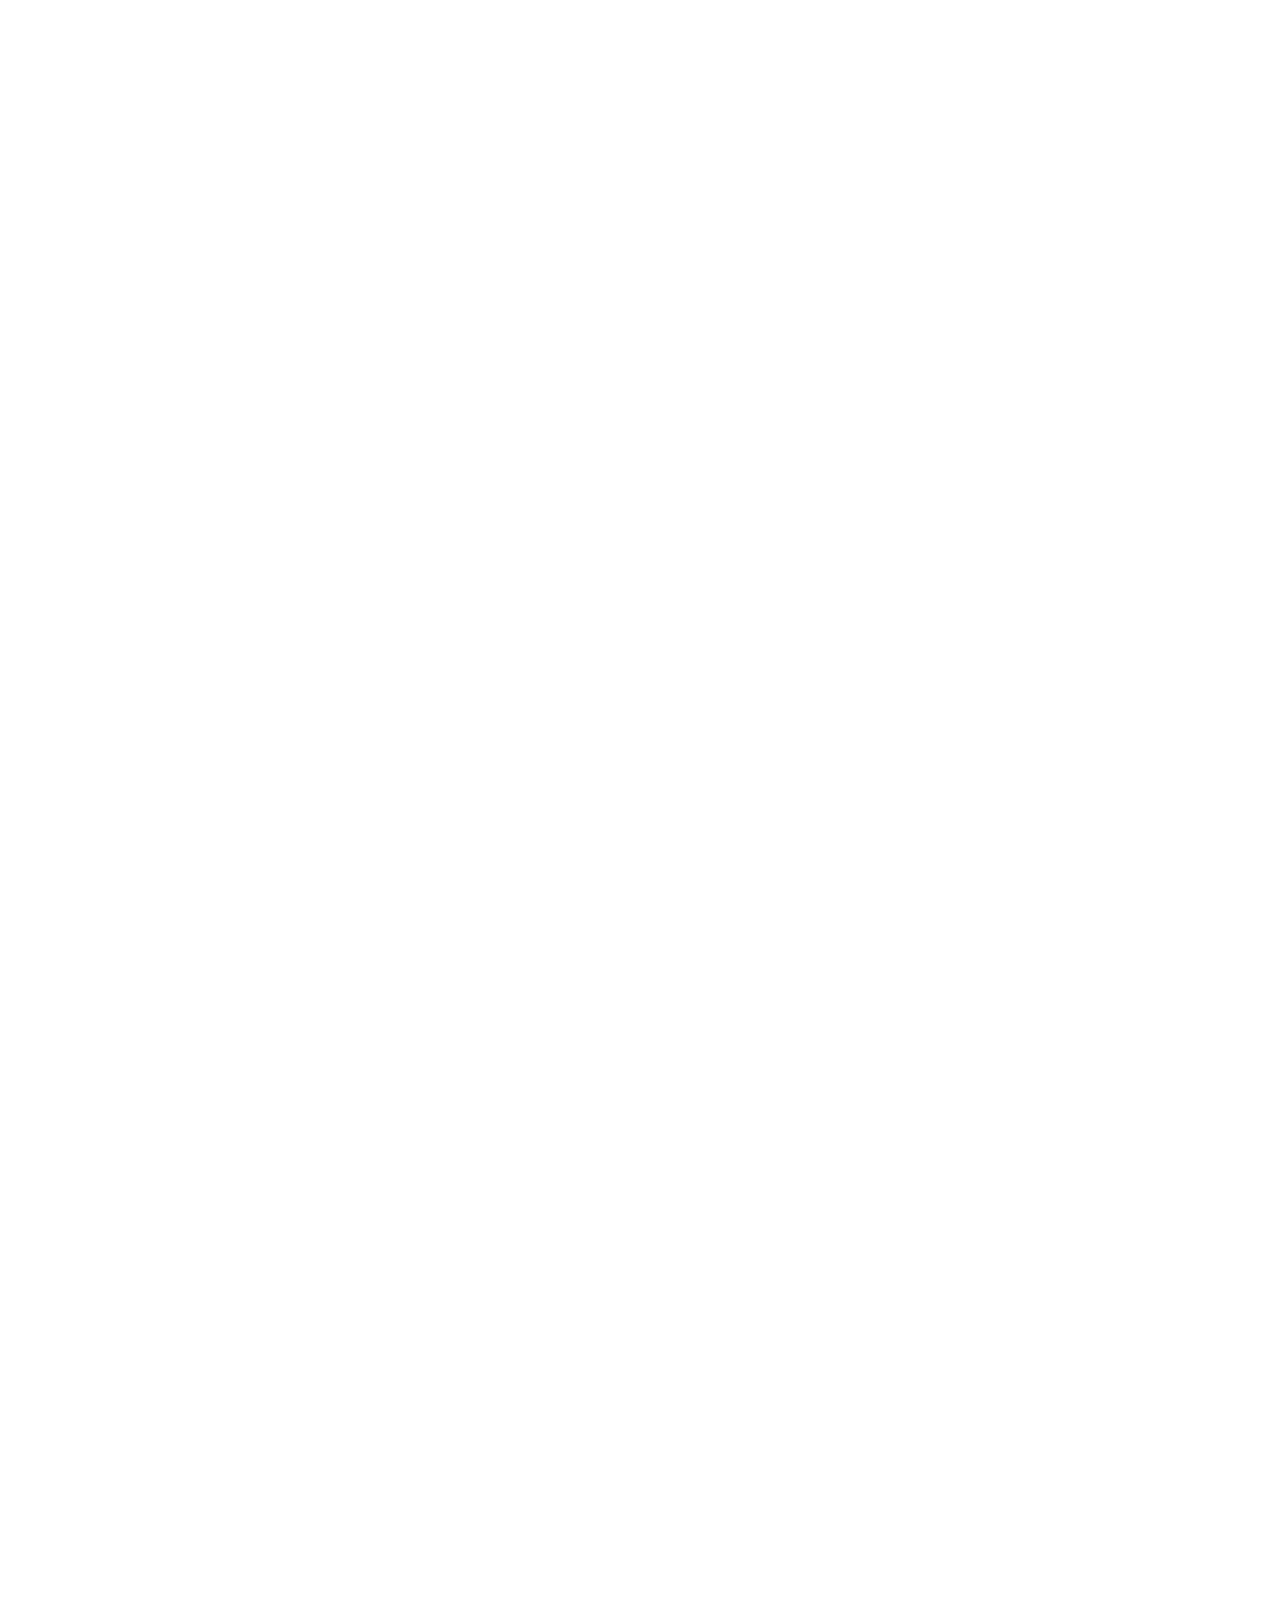
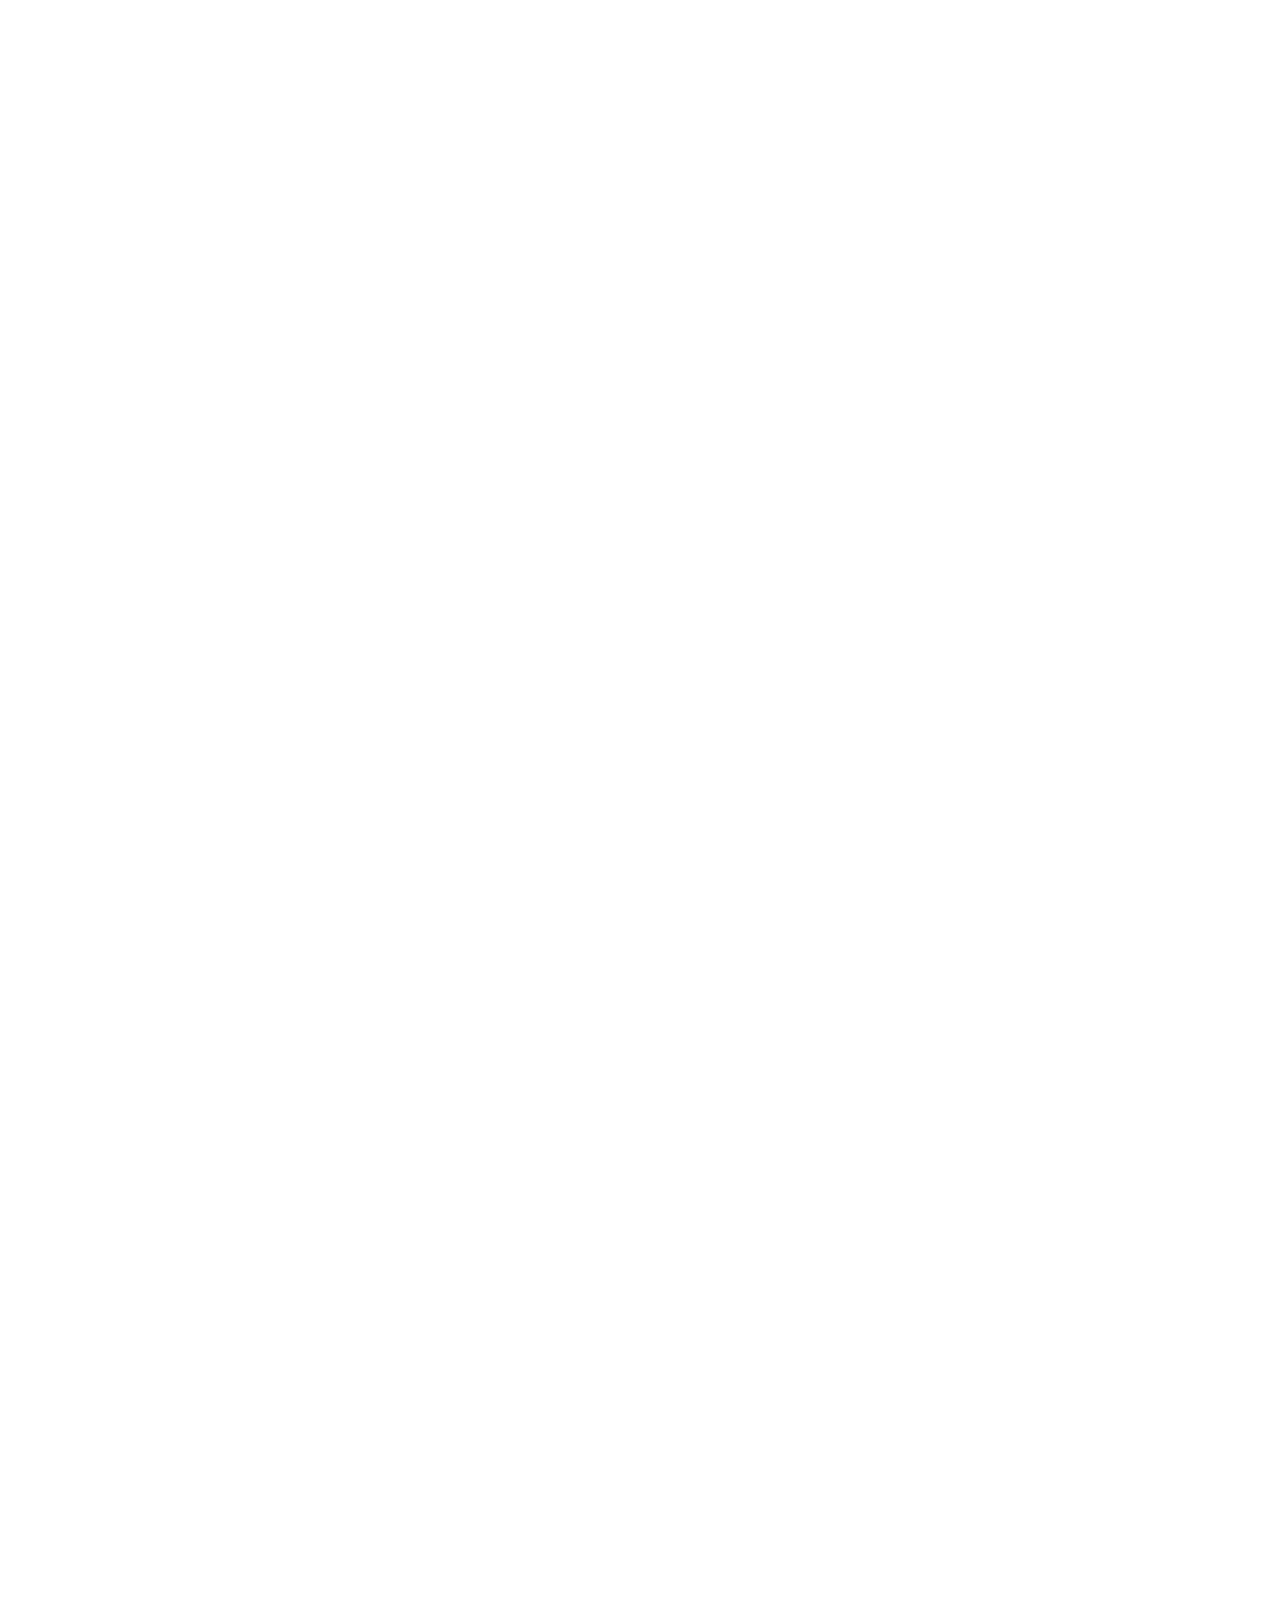
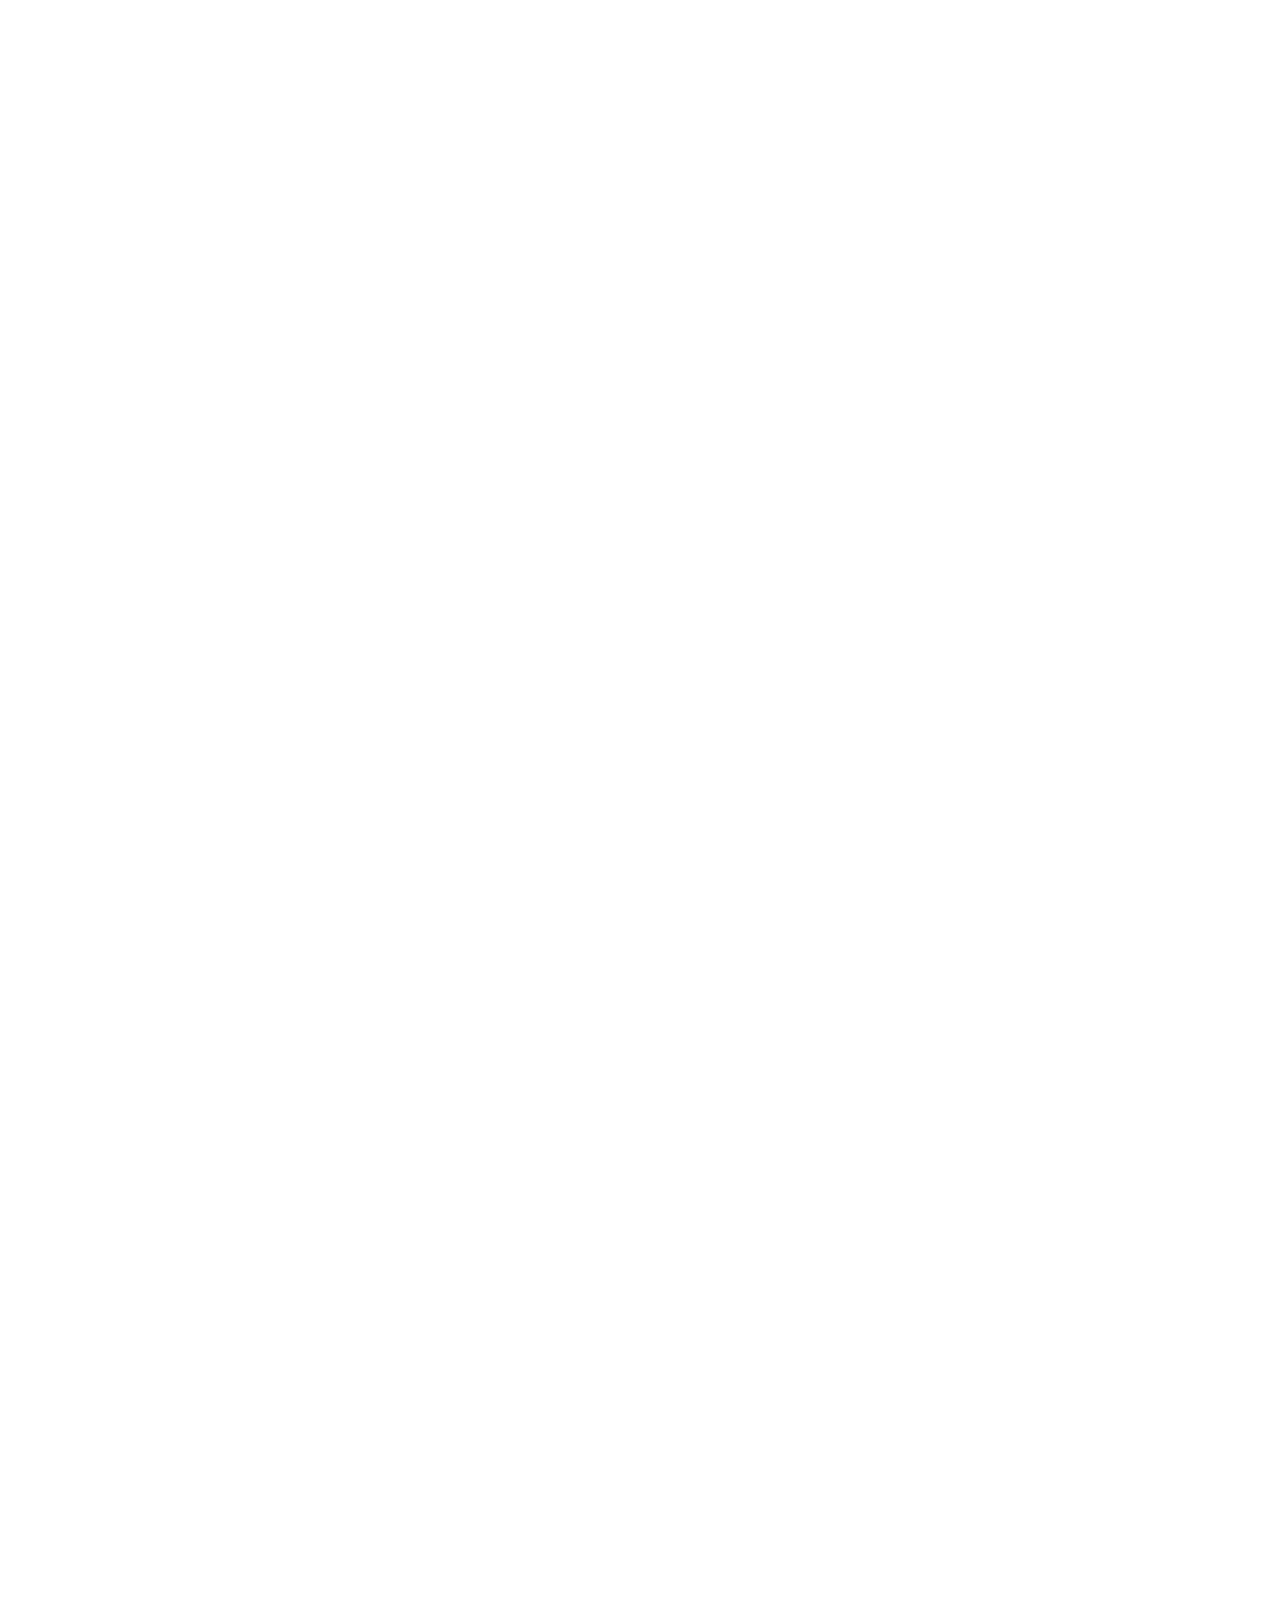
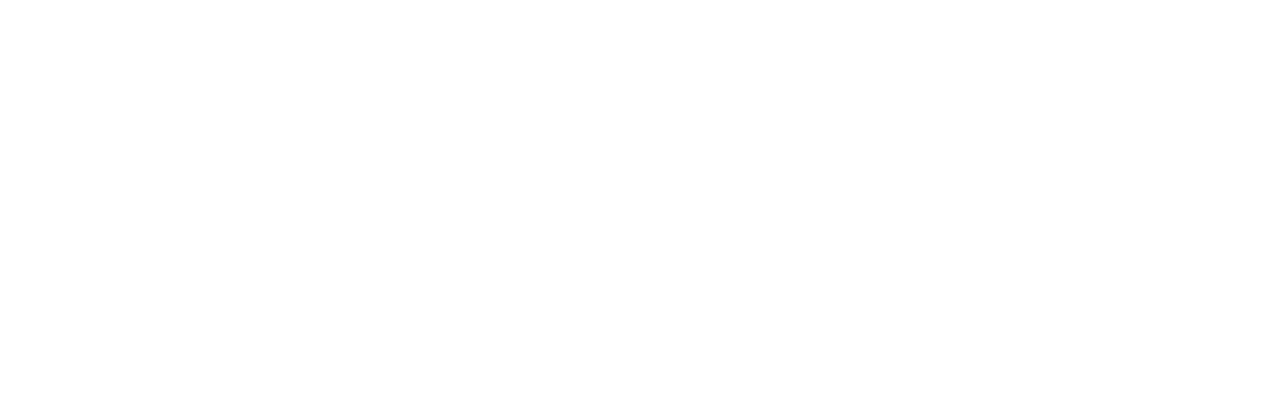
==== commit c95d7a92: "..." ====
--- a/html/index.html
+++ b/html/index.html
@@ -19,7 +19,14 @@
 			<div class="navi">BAND</div>
 			<div class="navi">TOUR</div>
 			<div class="navi">CONTACT</div>
-			<div class="navi">MORE</div>
+			<div class="navi">
+				MORE <i class="fa fa-caret-down"></i>
+				<div class="sub-wrap">
+					<div class="sub">Merchandise</div>
+					<div class="sub">Extras</div>
+					<div class="sub">Media</div>
+				</div>
+			</div>
 		</nav>
 		<div class="search-wrap">
 			<i class="fa fa-search"></i>
@@ -29,6 +36,10 @@
 	<!-- main-wrapper -->
 	<section class="main-wrapper">
 		<img src="../img/la.jpg" alt="배너" class="w100">
+		<div class="title-wrap">
+			<h2>Los Angeles</h2>
+			<h3>We had the best time playing at Venice Beach!</h3>
+		</div>
 	</section>
 
 	<!-- band-wrapper -->
--- a/css/index.css
+++ b/css/index.css
@@ -14,17 +14,24 @@
 section {padding: 100px 0;}
 
 /*************** header-wrapper *****************/
-.header-wrapper {background-color: #000; color: #fff;}
+.header-wrapper {background-color: #000; color: #fff; position: fixed; z-index: 99; width: 100%;}
 .header-wrapper .navi-wrap {float: left;}
-.header-wrapper .navi-wrap .navi {float: left; padding: 16px 24px; cursor: pointer;}
+.header-wrapper .navi-wrap .navi {float: left; padding: 16px 24px; cursor: pointer; position: relative;}
 .header-wrapper .navi-wrap .navi:hover {color: #000; background-color: #bbb;}
+.header-wrapper .navi-wrap .navi:hover > .sub-wrap {display: block;}
+.header-wrapper .navi-wrap .navi > .sub-wrap {background-color: #fff; color: #000; position: absolute; left: 0; top: 48px; display: none; box-shadow: 0 0 10px rgba(0,0,0, .3);}
+.header-wrapper .navi-wrap .navi > .sub-wrap > .sub {padding: 12px 48px 12px 16px;}
+.header-wrapper .navi-wrap .navi > .sub-wrap > .sub:hover {background-color: #bbb;}
 .header-wrapper .search-wrap {float: right;}
 .header-wrapper .search-wrap i {padding: 16px;}
 .header-wrapper .search-wrap i:hover {background-color: #f30; cursor: pointer;}
 
 /*************** main-wrapper *****************/
 /* section.main-wrapper {padding: 100px;} */
-.main-wrapper {padding: 0;}
+.main-wrapper {padding: 40px 0 0 0; position: relative; }
+.main-wrapper .title-wrap {position: absolute; bottom: 50px; width: 100%; color: #fff; text-align: center;}
+.main-wrapper .title-wrap h2 {font-size: 24px; margin-bottom: 16px;}
+.main-wrapper .title-wrap h3 {font-size: 16px;}
 
 /*************** band-wrapper *****************/
 .band-wrapper .member {float: left; width: 33.3333%; padding: 48px;}
@@ -72,5 +79,8 @@
 /*************** loc-wrapper *****************/
 .loc-wrapper img {filter: grayscale(50%); /* ie는 제외 */}
 
+
 /*************** footer-wrapper *****************/
-
+.footer-wrapper {text-align: center; color: #777;}
+.footer-wrapper .sns-wrap {font-size: 24px; margin-bottom: 16px;}
+.footer-wrapper .sns-wrap a:hover {opacity: .6;}
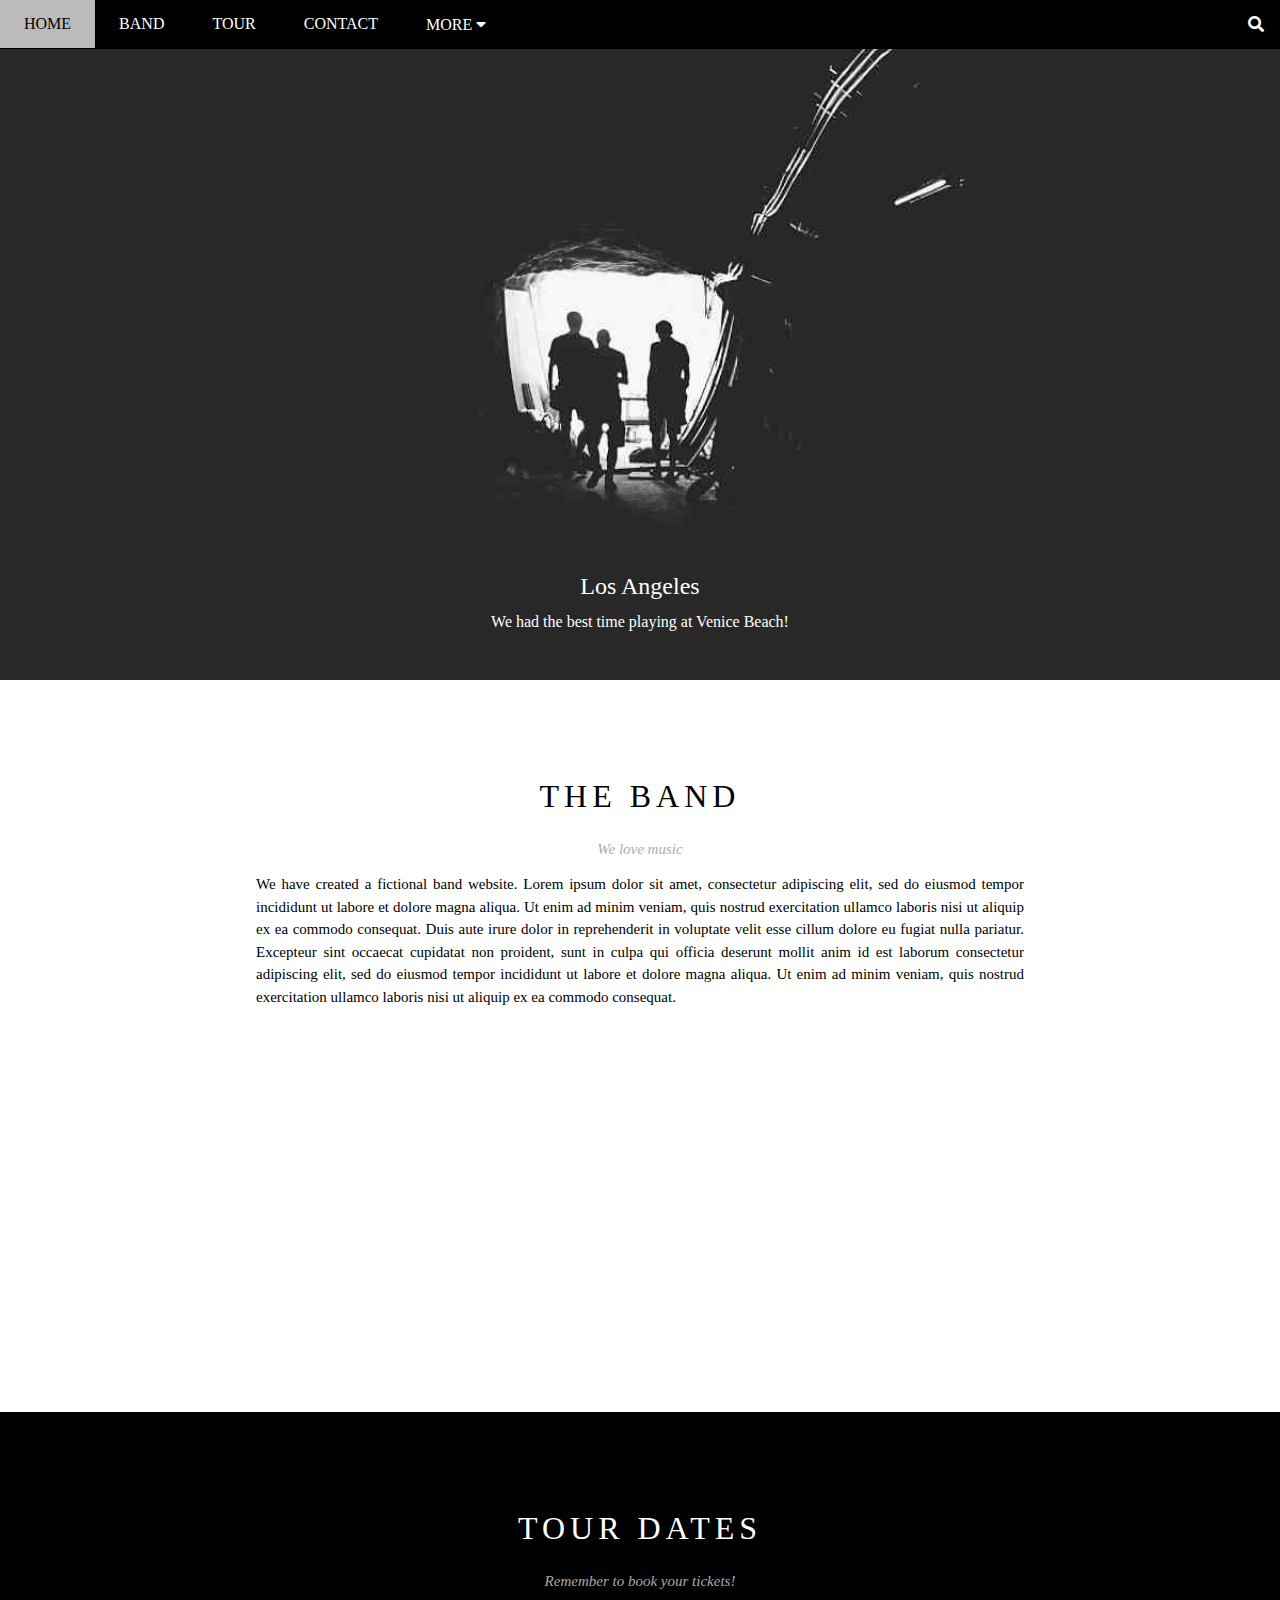
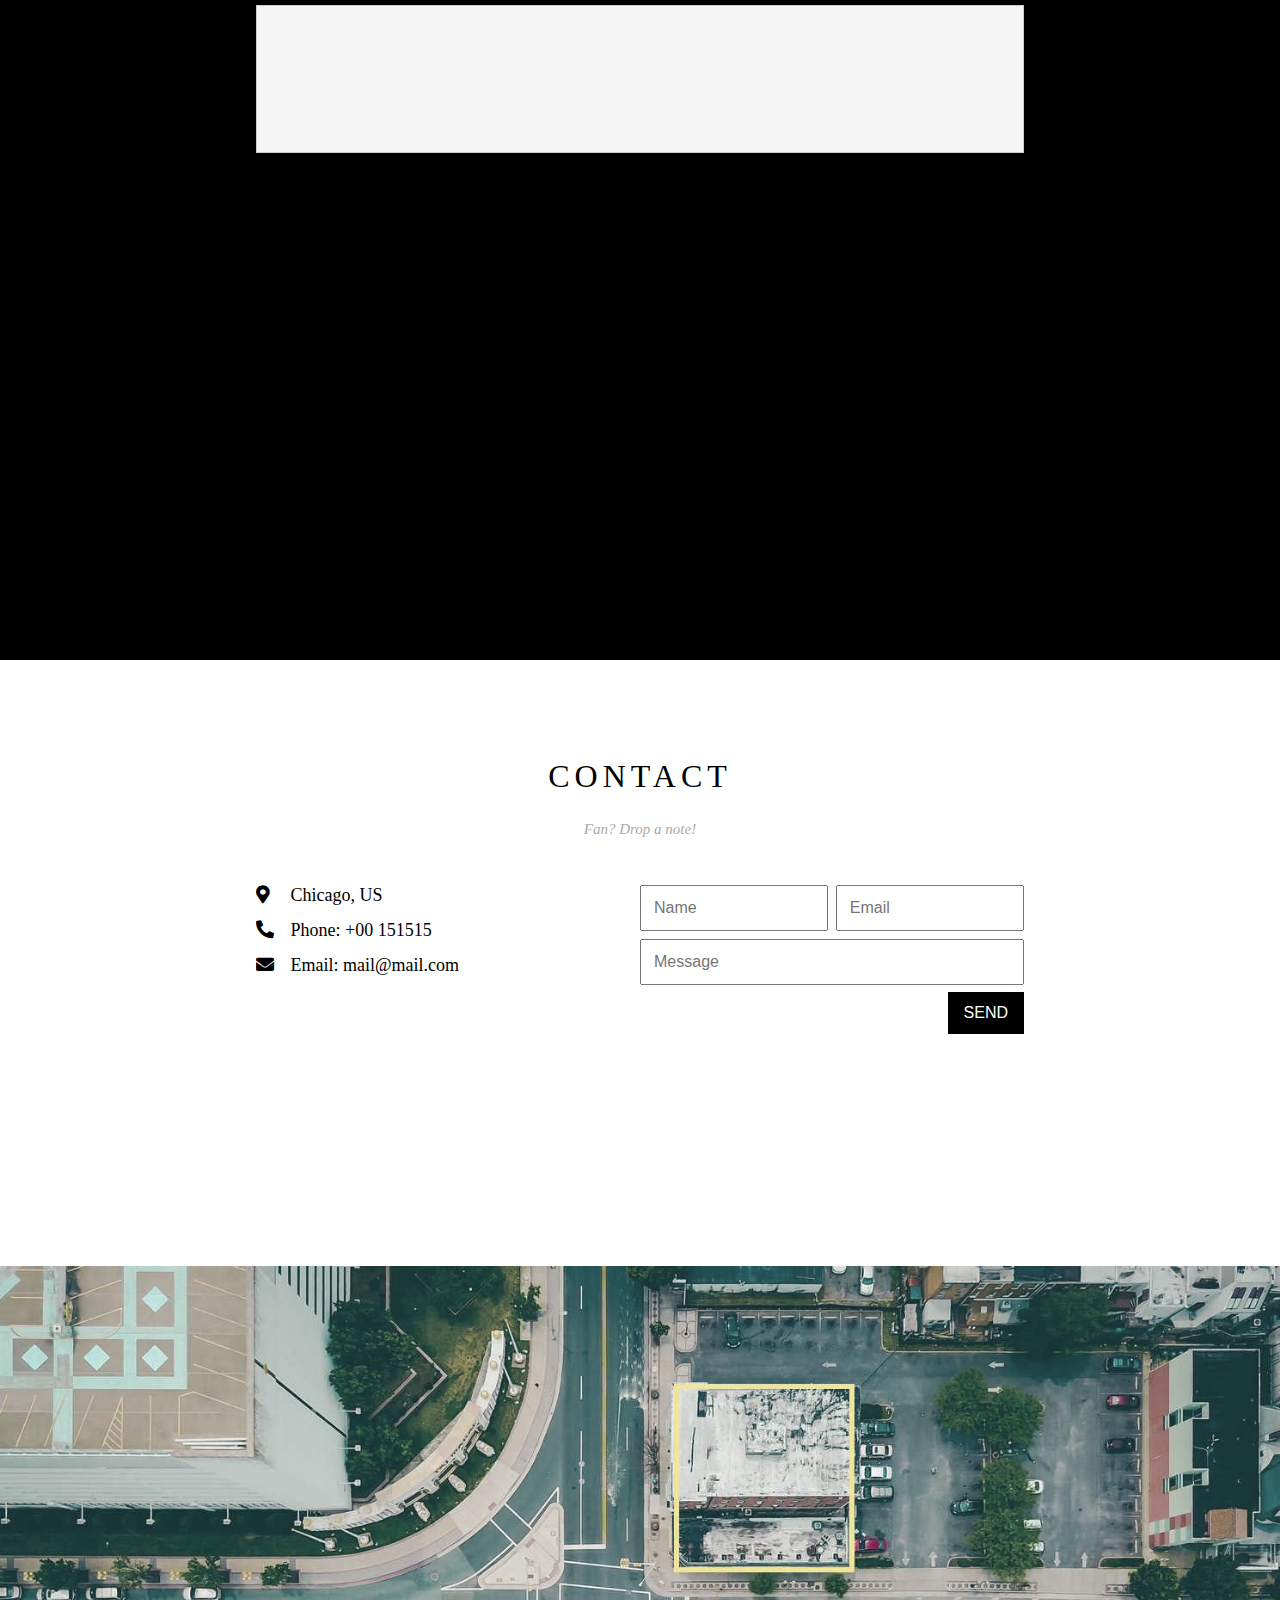
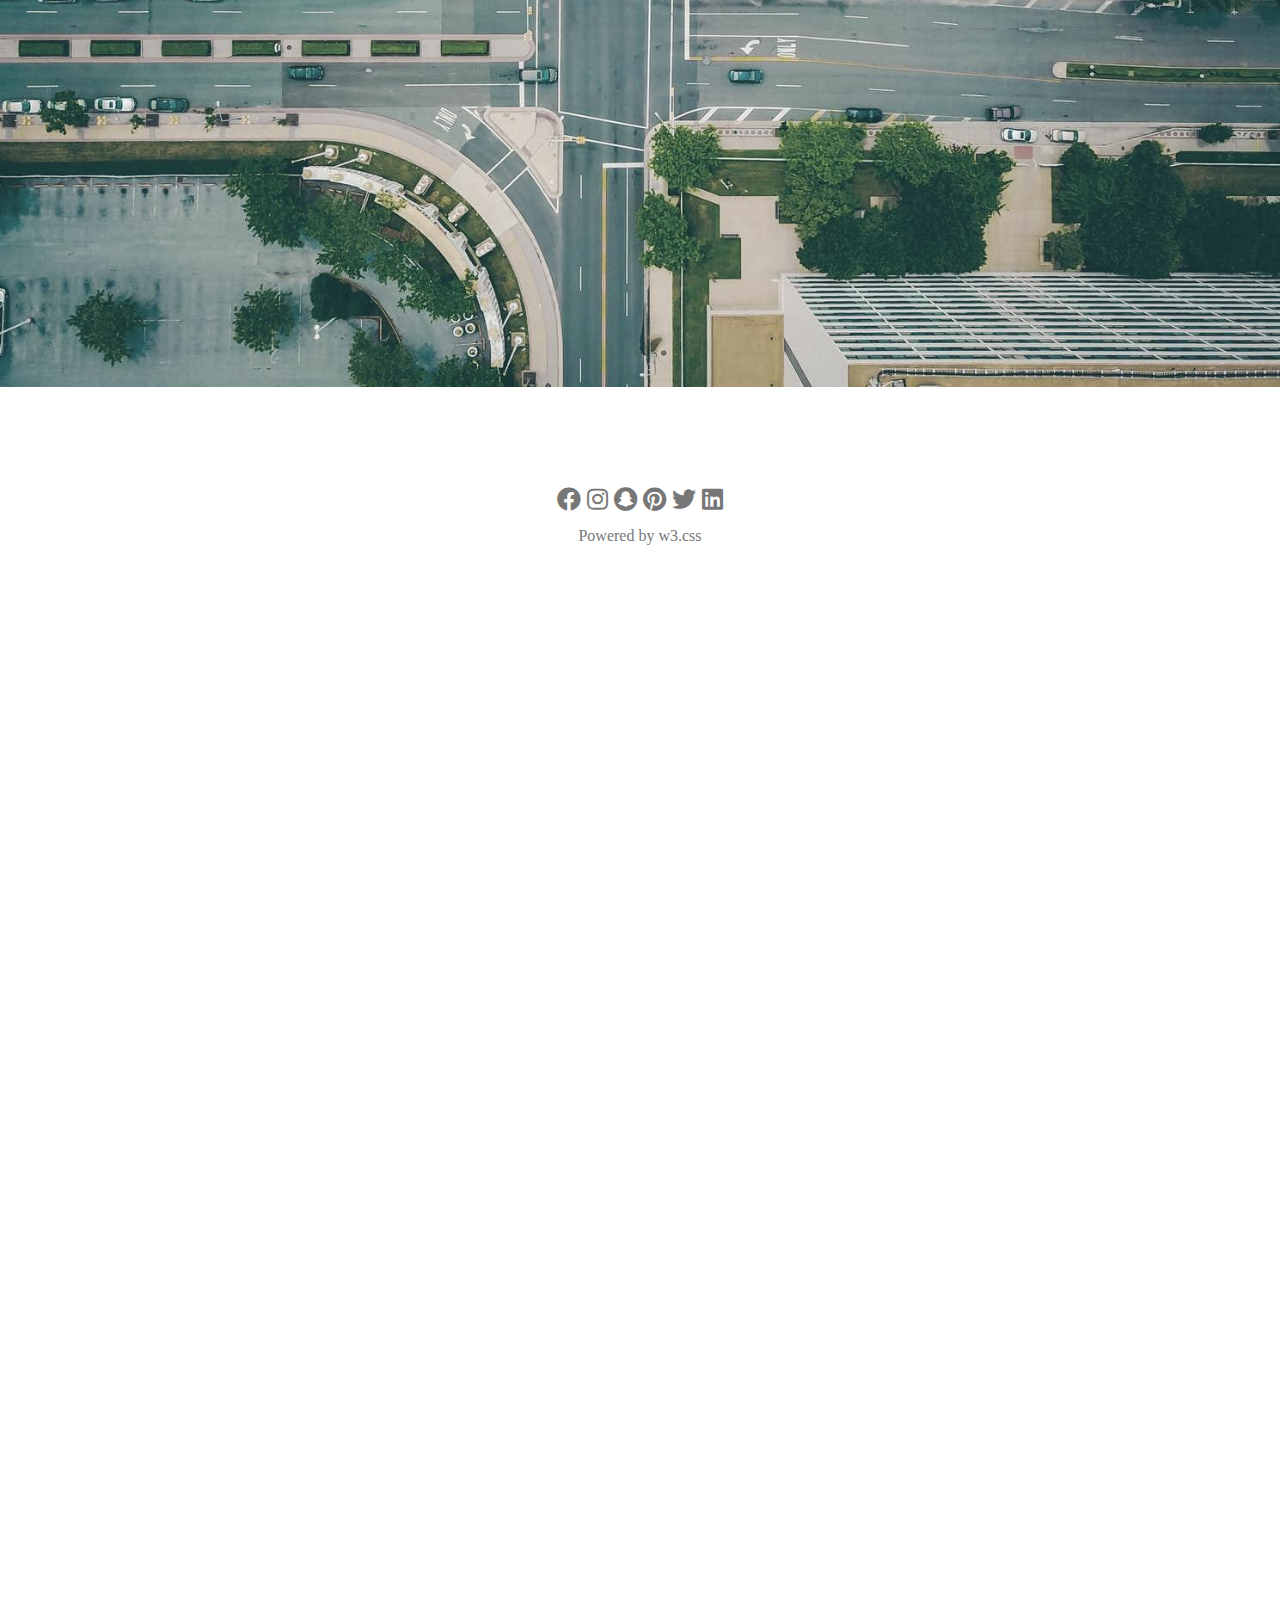
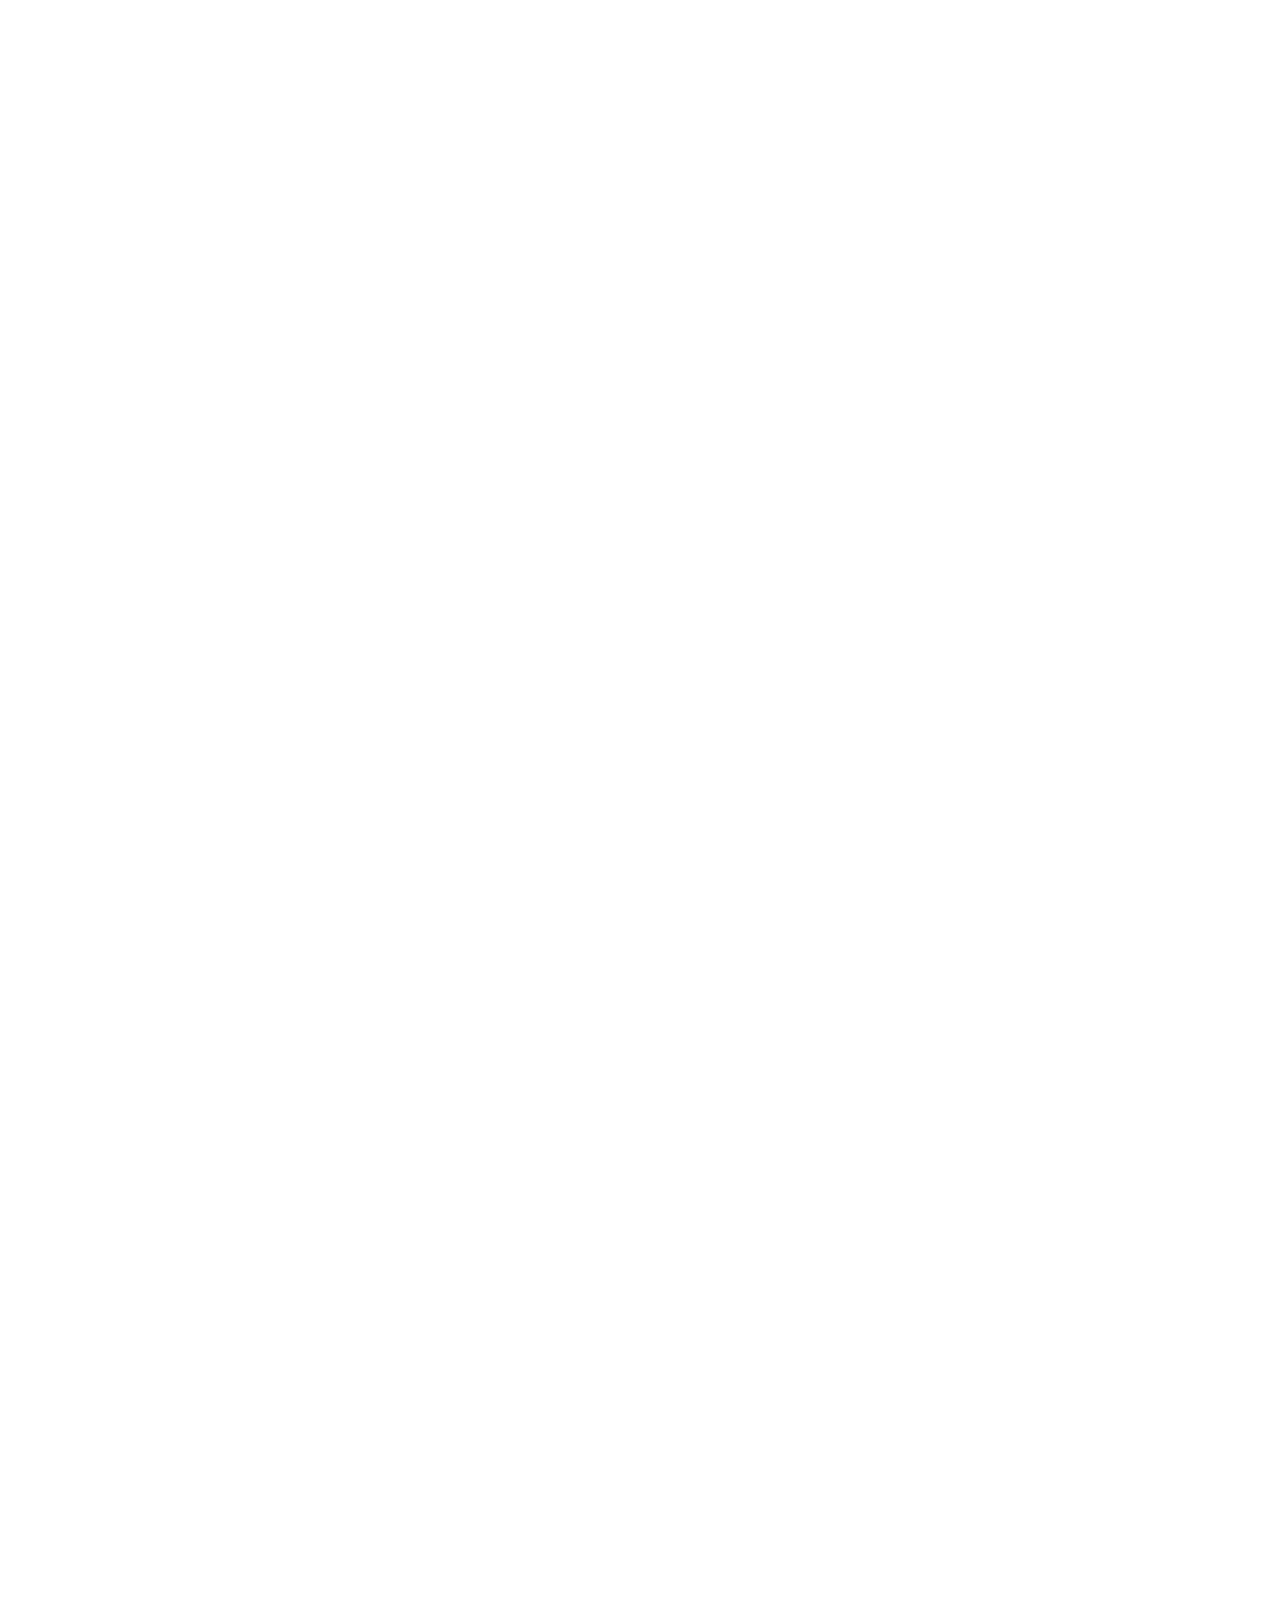
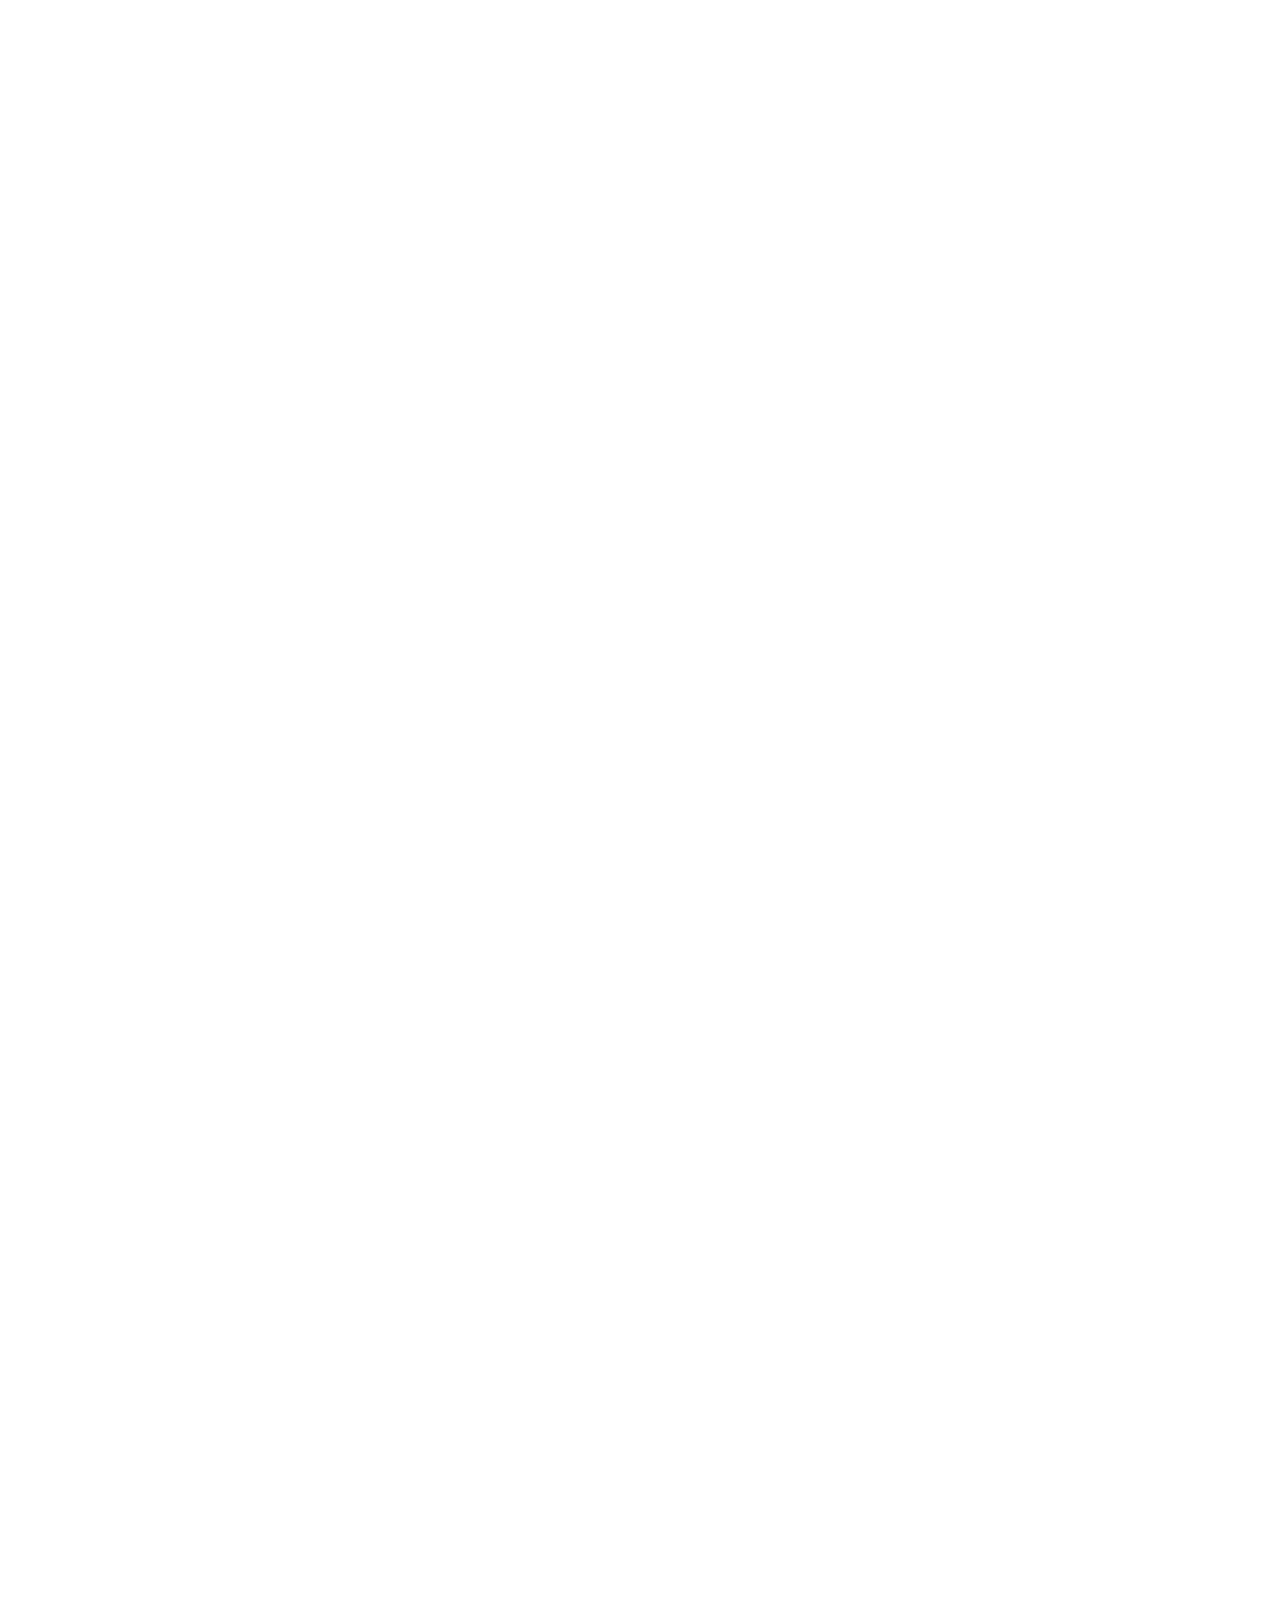
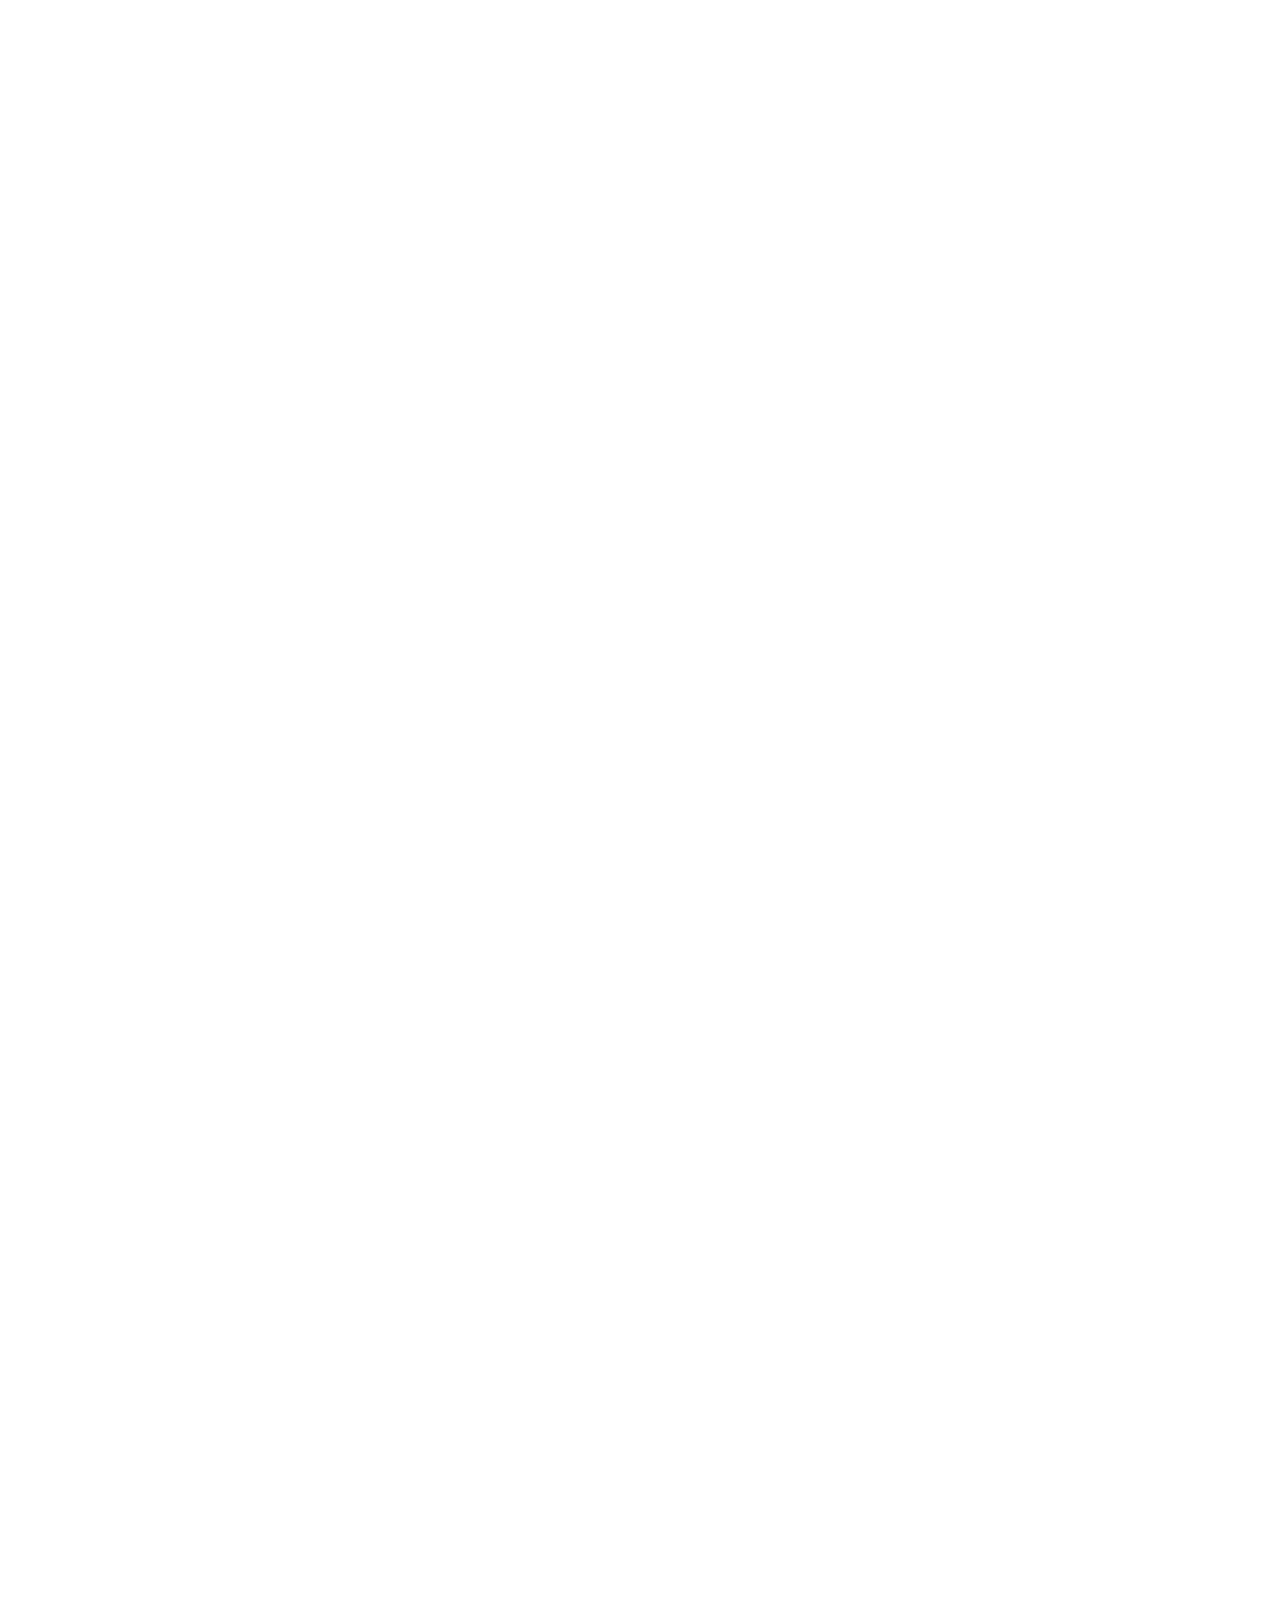
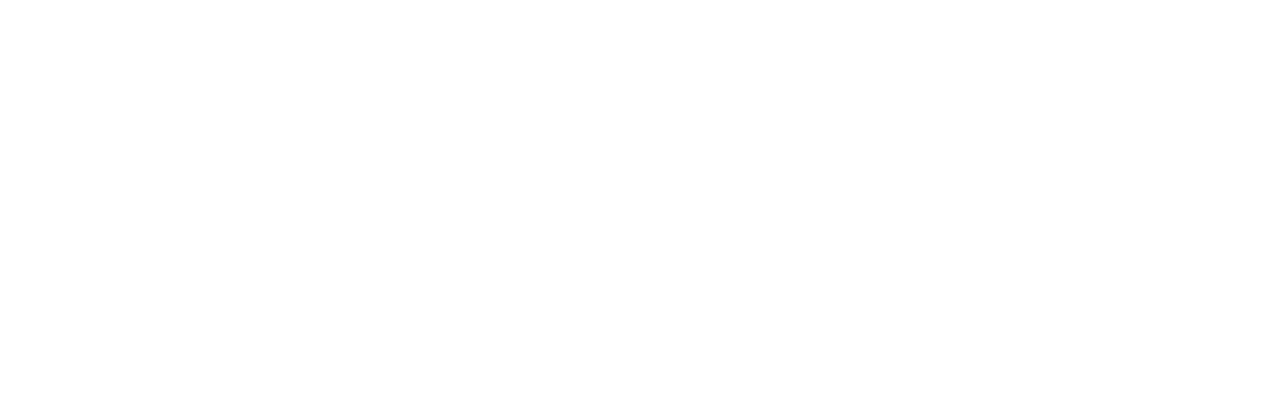
==== commit f4b1a713: "animation 완료" ====
--- a/html/index.html
+++ b/html/index.html
@@ -7,8 +7,10 @@
 	<meta name="viewport" content="width=device-width, initial-scale=1.0">
 	<title>BAND</title>
 	<link rel="stylesheet" href="../css/all.min.css">
+	<link rel="stylesheet" href="../css/animate.min.css">
 	<link rel="stylesheet" href="../css/base.css">
 	<link rel="stylesheet" href="../css/index.css">
+	<script src="../js/wow.min.js"></script>
 </head>
 
 <body>
@@ -45,9 +47,9 @@
 	<!-- band-wrapper -->
 	<section class="band-wrapper">
 		<div class="wrapper">
-			<h2 class="title">THE BAND</h2>
-			<h3 class="title">We love music</h3>
-			<p class="content">
+			<h2 class="title wow bounceInUp">THE BAND</h2>
+			<h3 class="title wow bounceInUp">We love music</h3>
+			<p class="content wow bounceInUp">
 				We have created a fictional band website. Lorem ipsum dolor sit amet, consectetur adipiscing elit, sed do
 				eiusmod tempor incididunt ut labore et dolore magna aliqua. Ut enim ad minim veniam, quis nostrud exercitation
 				ullamco laboris nisi ut aliquip ex ea commodo consequat. Duis aute irure dolor in reprehenderit in voluptate
@@ -58,15 +60,15 @@
 			</p>
 			<div class="member-wrap clear">
 				<!-- .member*3>h4.title+img.w100 -->
-				<div class="member">
+				<div class="member wow bounceInLeft">
 					<h4 class="title">Name</h4>
 					<img src="../img/bandmember.jpg" alt="name" class="w100">
 				</div>
-				<div class="member">
+				<div class="member wow bounceInUp">
 					<h4 class="title">Name</h4>
 					<img src="../img/bandmember.jpg" alt="name" class="w100">
 				</div>
-				<div class="member">
+				<div class="member wow bounceInRight">
 					<h4 class="title">Name</h4>
 					<img src="../img/bandmember.jpg" alt="name" class="w100">
 				</div>
@@ -80,21 +82,21 @@
 			<h2 class="title">TOUR DATES</h2>
 			<h3 class="title">Remember to book your tickets!</h3>
 			<div class="list-wrap">
-				<div class="list list1">
+				<div class="list list1 wow swing">
 					September
 					<span class="soldout">Soldout</span>
 				</div>
-				<div class="list list2">
+				<div class="list list2 wow swing">
 					October
 					<span class="soldout">Soldout</span>
 				</div>
-				<div class="list list3">
+				<div class="list list3 wow swing">
 					November
 					<span class="count">3</span>
 				</div>
 			</div>
 			<div class="city-wrap clear">
-				<div class="city">
+				<div class="city wow bounceInLeft">
 					<div class="img-wrap">
 						<img src="../img/newyork.jpg" alt="뉴욕" class="w100">
 					</div>
@@ -105,7 +107,7 @@
 						<button class="bt-buy">Buy Tickets</button>
 					</div>
 				</div>
-				<div class="city">
+				<div class="city wow bounceInDown">
 					<div class="img-wrap">
 						<img src="../img/paris.jpg" alt="파리" class="w100">
 					</div>
@@ -116,7 +118,7 @@
 						<button class="bt-buy">Buy Tickets</button>
 					</div>
 				</div>
-				<div class="city">
+				<div class="city wow bounceInRight">
 					<div class="img-wrap">
 						<img src="../img/sanfran.jpg" alt="샌프란" class="w100">
 					</div>
@@ -182,6 +184,7 @@
 			Powered by <a href="//w3schools.com" target="_blank">w3.css</a>
 		</div>
 	</footer>
+	<script>new WOW().init();</script>
 </body>
 
 </html>--- a/css/index.css
+++ b/css/index.css
@@ -16,7 +16,7 @@
 /*************** header-wrapper *****************/
 .header-wrapper {background-color: #000; color: #fff; position: fixed; z-index: 99; width: 100%;}
 .header-wrapper .navi-wrap {float: left;}
-.header-wrapper .navi-wrap .navi {float: left; padding: 16px 24px; cursor: pointer; position: relative;}
+.header-wrapper .navi-wrap .navi {float: left; padding: 16px 24px; cursor: pointer; position: relative; transition: all .75s;}
 .header-wrapper .navi-wrap .navi:hover {color: #000; background-color: #bbb;}
 .header-wrapper .navi-wrap .navi:hover > .sub-wrap {display: block;}
 .header-wrapper .navi-wrap .navi > .sub-wrap {background-color: #fff; color: #000; position: absolute; left: 0; top: 48px; display: none; box-shadow: 0 0 10px rgba(0,0,0, .3);}
@@ -49,7 +49,10 @@
 .tour-wrapper .list-wrap .list .count {float: right; background-color: #000; color: #fff; padding: 2px 8px; border-radius: 50%; margin-top: -2px;}
 .tour-wrapper .city-wrap {width: 102%;}
 .tour-wrapper .city-wrap .city {width: 31.3333%; margin-right: 2%; float: left;}
-.tour-wrapper .city-wrap .img-wrap:hover img {opacity: .7;}
+.tour-wrapper .city-wrap .img-wrap {overflow: hidden;}
+.tour-wrapper .city-wrap .img-wrap img {transition: all .75s;}
+.tour-wrapper .city-wrap .img-wrap:hover img {opacity: .7; 
+	transform: scale(1.2) rotate(5deg);}
 .tour-wrapper .city .desc-wrap {background-color: #fff; color: #000; padding: 16px; letter-spacing: -.5px;}
 .tour-wrapper .city .desc-wrap h4.title {font-weight: bold; margin-bottom: 16px;}
 .tour-wrapper .city .desc-wrap p.date {color: #999; margin-bottom: 16px;}
